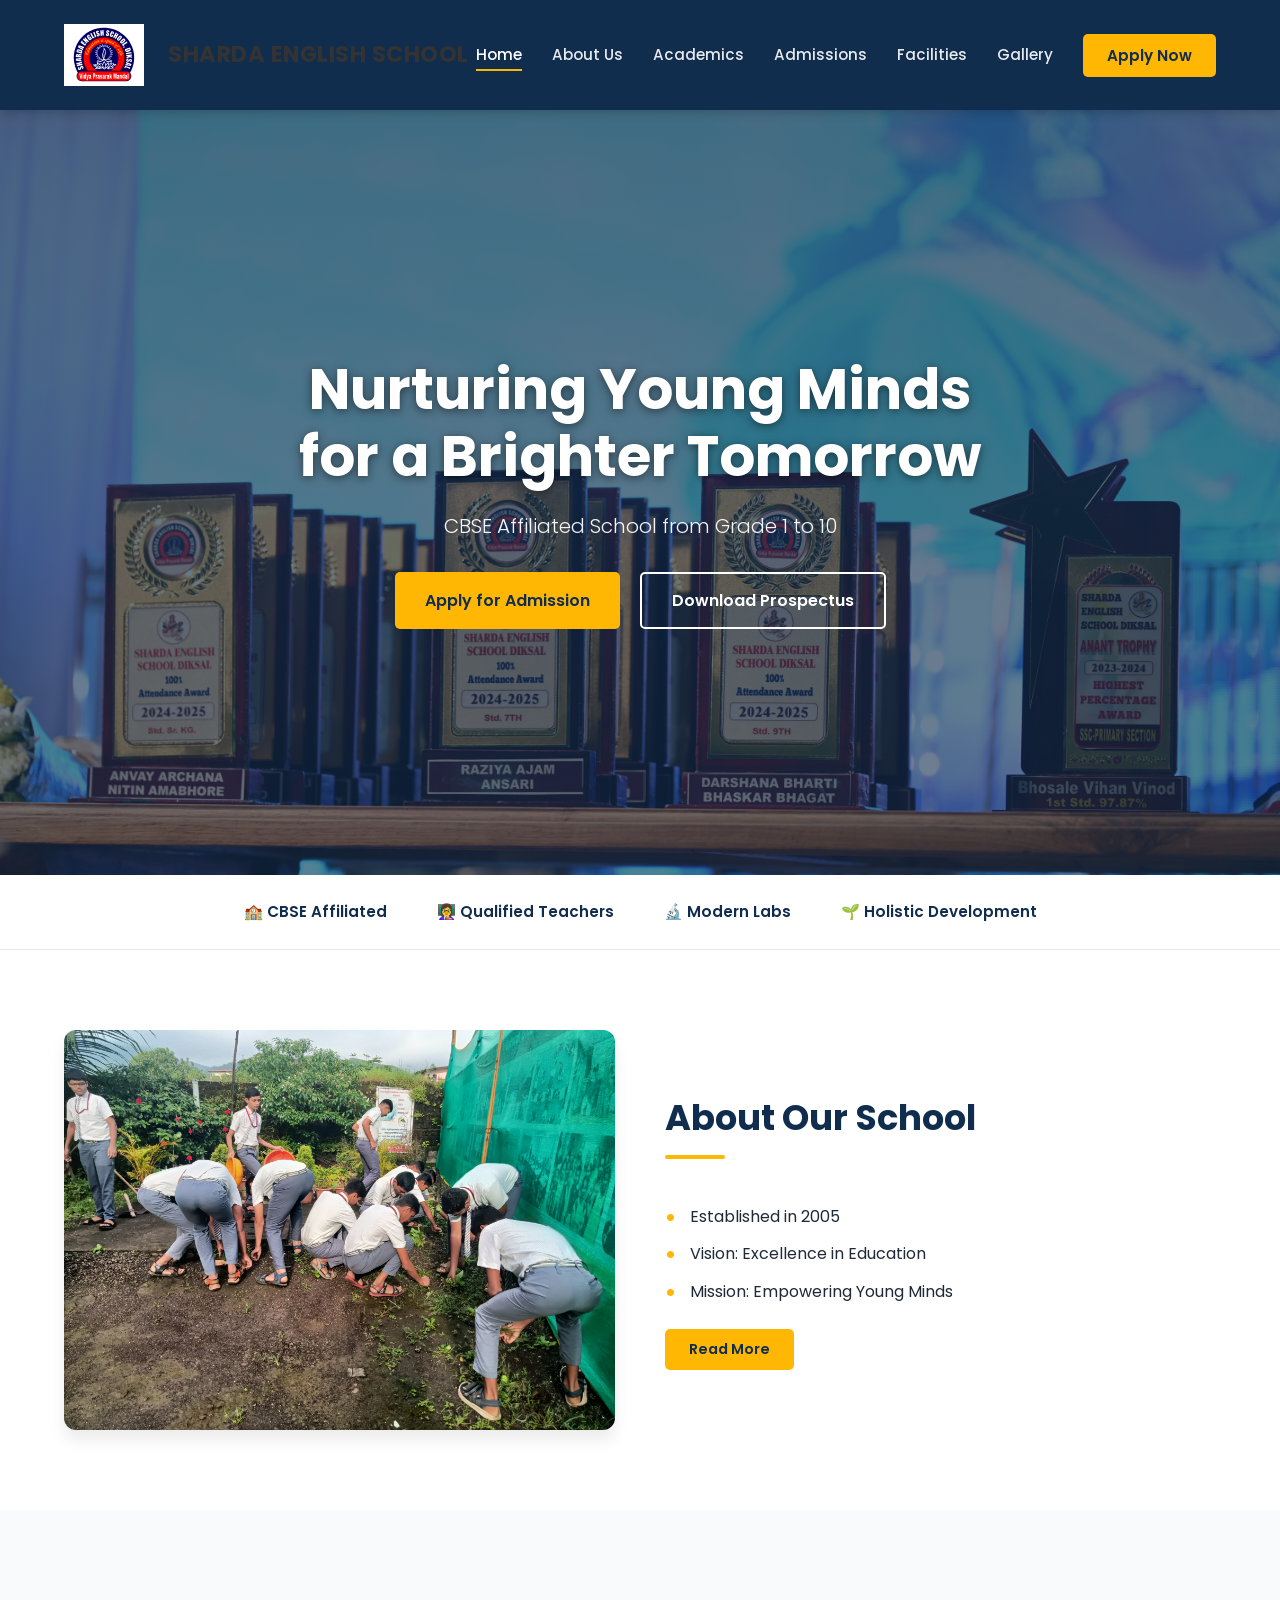
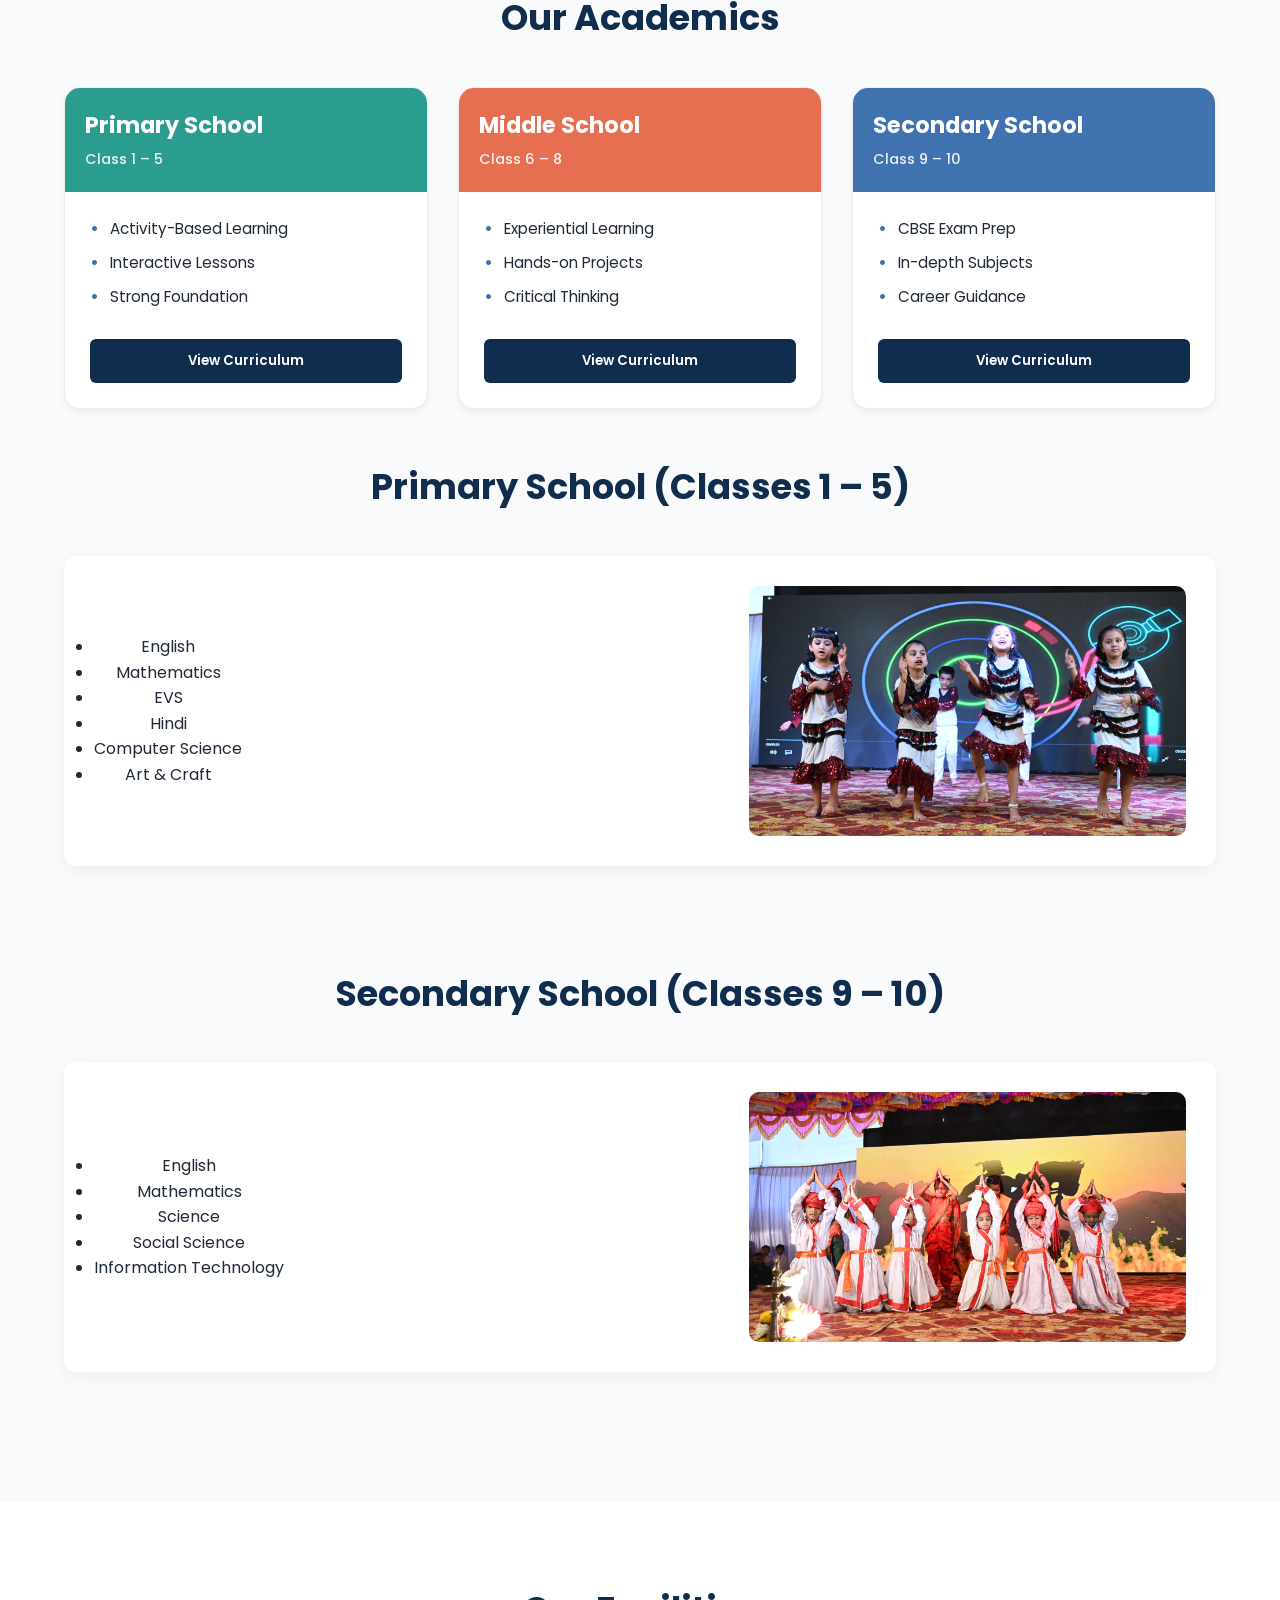
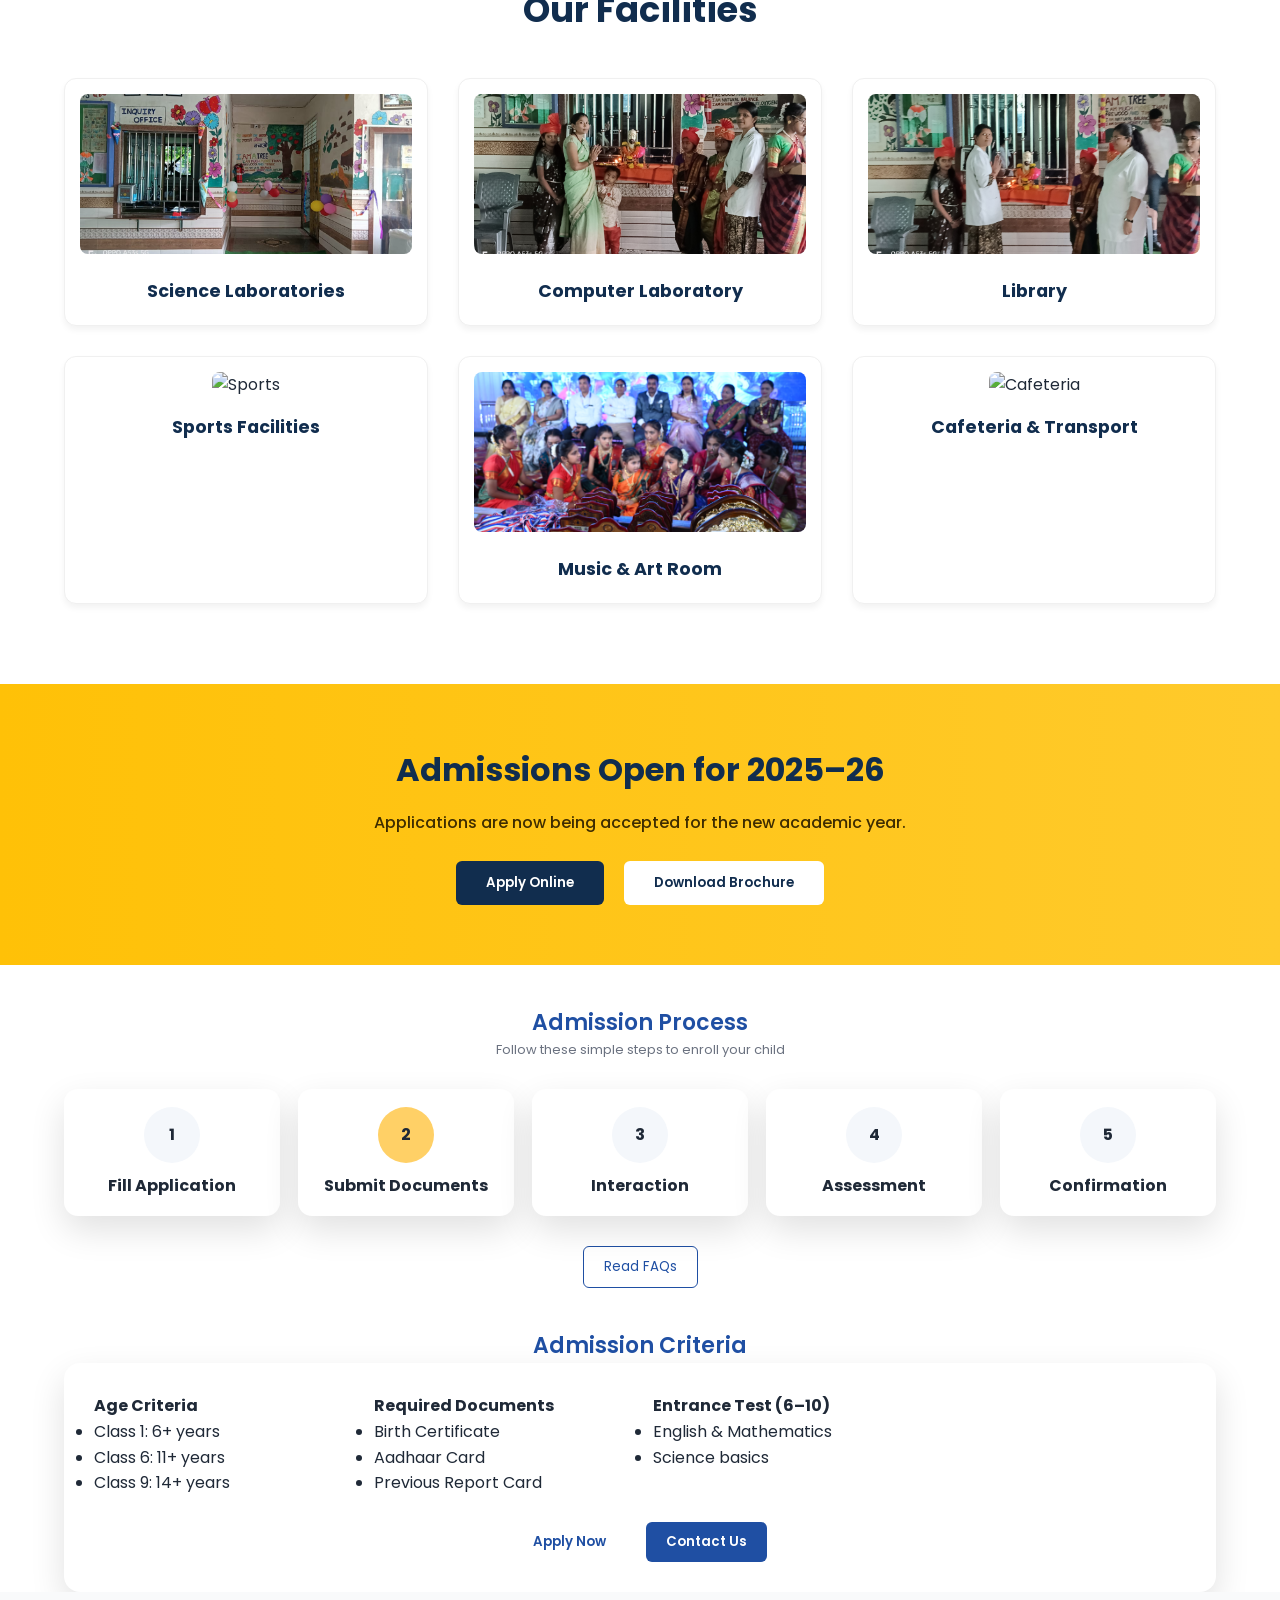
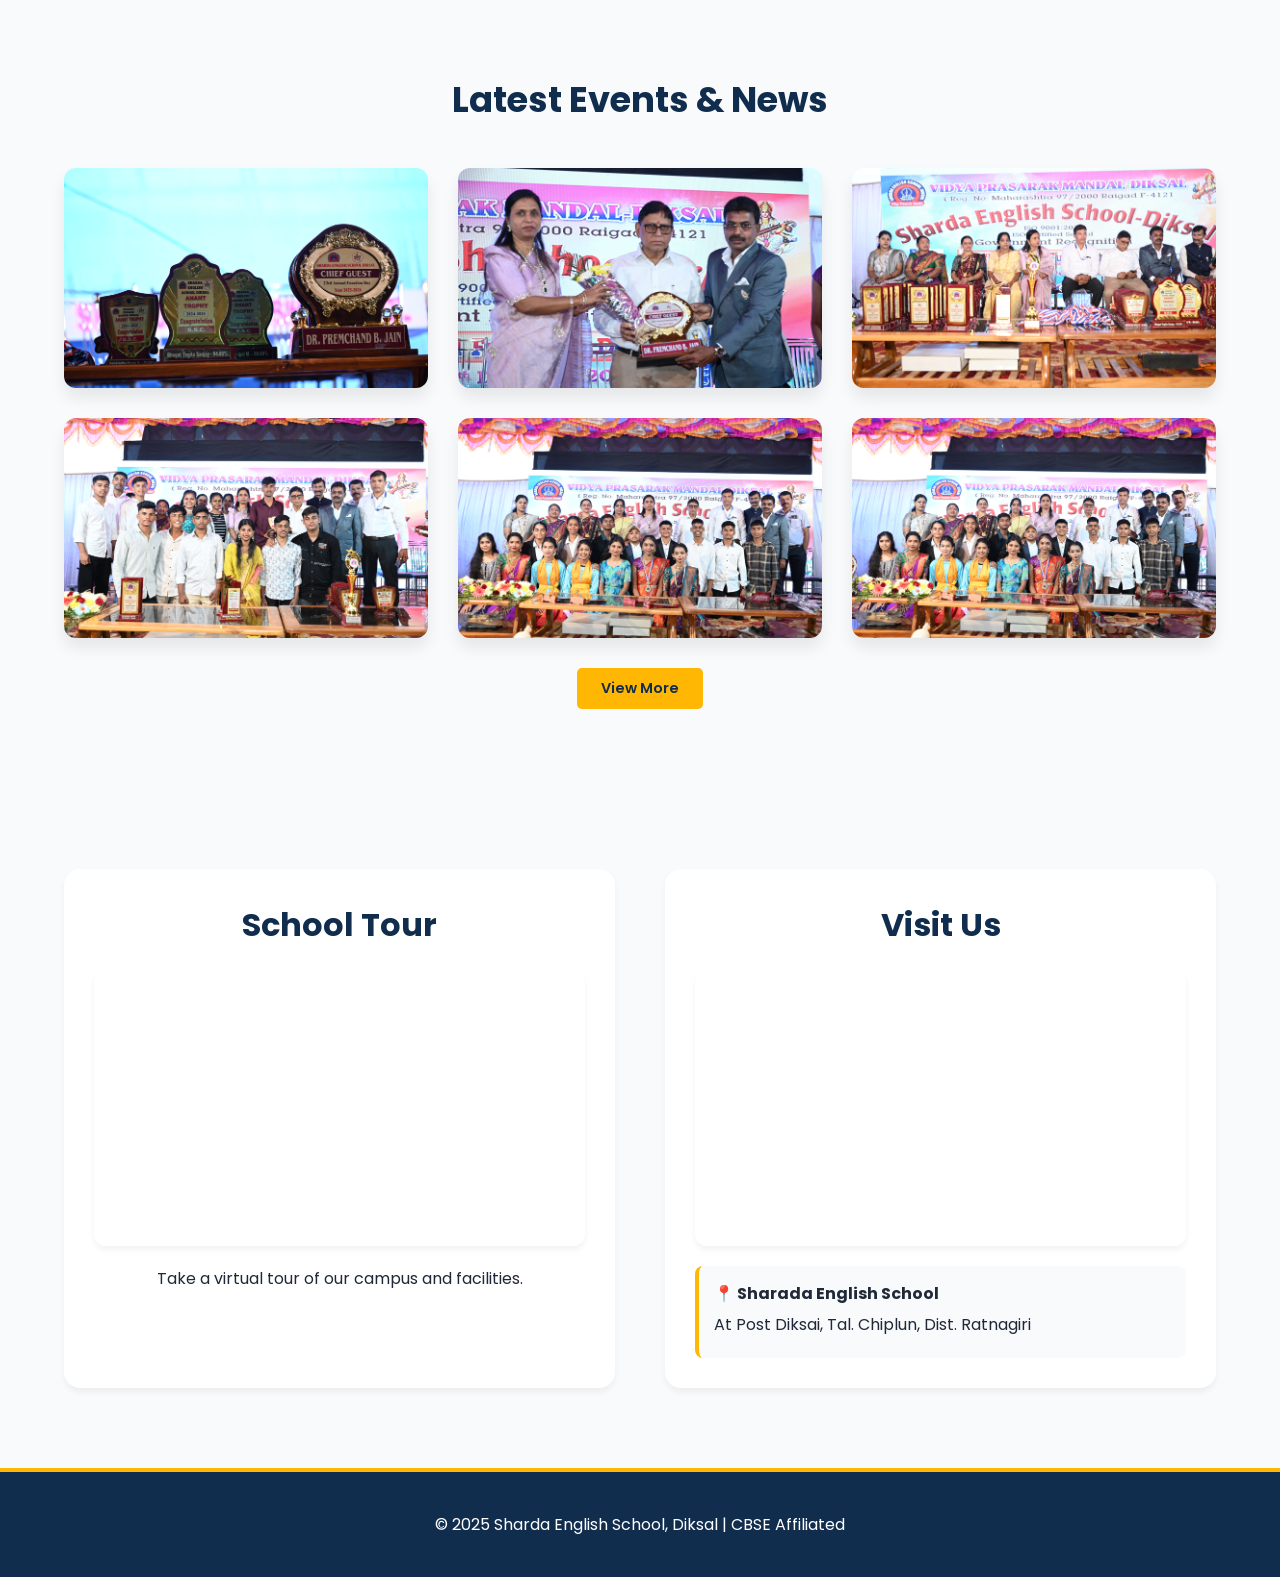
==== index.html @ ff8abdfa "Move site files to repo root" ====
<!DOCTYPE html>
<html lang="en">

<head>
  <meta charset="UTF-8">
  <title>Sharda English School - Diksal</title>
  <meta name="viewport" content="width=device-width, initial-scale=1.0">

  <link href="https://fonts.googleapis.com/css2?family=Poppins:wght@300;400;500;600;700&display=swap" rel="stylesheet">
  <link rel="stylesheet" href="css/main.css">

  <style>
    /* LOGO STYLES */
    .logo-container {
      display: flex;
      align-items: center;
      text-decoration: none;
      color: #333;
      font-weight: 700;
      font-size: 1.2rem;
    }

    .school-logo {
      height: 80px;
      /* Updated to 80px */
      width: 80px;
      object-fit: contain;
      /* Ensures logo fits inside without cutting */
      margin-right: 12px;
      /* Space between logo and text */
      /* Removed border-radius so the SVG stays sharp */
    }
  </style>
</head>

<body>

  <header class="navbar">
    <div class="nav-container">

      <a href="index.html" class="logo-container">
        <img src="images/schoollogo.svg" alt="Sharda English School Diksal" class="school-logo">
        <span>Sharda English School</span>
        <button class="hamburger" onclick="toggleMenu()">☰</button>
      </a>

      <ul class="nav-links">
        <li><a href="#" class="active">Home</a></li>
        <li><a href="about.html">About Us</a></li>
        <li><a href="#academics">Academics</a></li>
        <li><a href="#admissions">Admissions</a></li>
        <li><a href="#facilities">Facilities</a></li>
        <li><a href="#gallery">Gallery</a></li>
        <li><button class="apply-btn">Apply Now</button></li>
      </ul>
    </div>
  </header>

  <section class="hero">
    <div class="hero-content">
      <div class="hero-text">
        <h1>Nurturing Young Minds<br>for a Brighter Tomorrow</h1>
        <p>CBSE Affiliated School from Grade 1 to 10</p>

        <div class="hero-actions">
          <button class="primary-btn">Apply for Admission</button>
          <button class="secondary-btn">Download Prospectus</button>
        </div>
      </div>

    </div>
  </section>

  <section class="highlights">
    <div class="highlight-item">🏫 CBSE Affiliated</div>
    <div class="highlight-item">👩‍🏫 Qualified Teachers</div>
    <div class="highlight-item">🔬 Modern Labs</div>
    <div class="highlight-item">🌱 Holistic Development</div>
  </section>

  <section class="about">
    <div class="about-card">
      <img src="images/school-building.jpg" alt="School">
      <div class="about-text">
        <h2>About Our School</h2>
        <ul>
          <li>Established in 2005</li>
          <li>Vision: Excellence in Education</li>
          <li>Mission: Empowering Young Minds</li>
        </ul>
        <button class="primary-btn small">Read More</button>
      </div>
    </div>
  </section>

  <section id="academics" class="academics">
    <h2>Our Academics</h2>

    <!-- CARDS from academics.html -->
    <div class="academic-grid">
      <!-- Primary -->
      <div class="academic-card">
        <div class="card-header green-header">
          <h3>Primary School</h3>
          <p>Class 1 – 5</p>
        </div>
        <div class="card-body">
          <ul>
            <li>Activity-Based Learning</li>
            <li>Interactive Lessons</li>
            <li>Strong Foundation</li>
          </ul>
          <button class="card-btn">View Curriculum</button>
        </div>
      </div>

      <!-- Middle -->
      <div class="academic-card">
        <div class="card-header orange-header">
          <h3>Middle School</h3>
          <p>Class 6 – 8</p>
        </div>
        <div class="card-body">
          <ul>
            <li>Experiential Learning</li>
            <li>Hands-on Projects</li>
            <li>Critical Thinking</li>
          </ul>
          <button class="card-btn">View Curriculum</button>
        </div>
      </div>

      <!-- Secondary -->
      <div class="academic-card">
        <div class="card-header blue-header">
          <h3>Secondary School</h3>
          <p>Class 9 – 10</p>
        </div>
        <div class="card-body">
          <ul>
            <li>CBSE Exam Prep</li>
            <li>In-depth Subjects</li>
            <li>Career Guidance</li>
          </ul>
          <button class="card-btn">View Curriculum</button>
        </div>
      </div>
    </div>

    <!-- PRIMARY SECTION -->
    <section class="detail">
      <h2>Primary School (Classes 1 – 5)</h2>
      <div class="detail-box">
        <ul>
          <li>English</li>
          <li>Mathematics</li>
          <li>EVS</li>
          <li>Hindi</li>
          <li>Computer Science</li>
          <li>Art & Craft</li>
        </ul>
        <img src="images/primary-students.jpg" alt="Primary School">
      </div>
    </section>

    <!-- SECONDARY SECTION -->
    <section class="detail">
      <h2>Secondary School (Classes 9 – 10)</h2>
      <div class="detail-box">
        <ul>
          <li>English</li>
          <li>Mathematics</li>
          <li>Science</li>
          <li>Social Science</li>
          <li>Information Technology</li>
        </ul>
        <img src="images/secondary-students.jpg" alt="Secondary School">
      </div>
    </section>
  </section>

  <section id="facilities" class="facilities">
    <h2>Our Facilities</h2>
    <div class="facility-grid">
      <!-- Science Lab -->
      <div class="facility-card">
        <img src="images/science-lab.jpg" alt="Science Lab">
        <h3>Science Laboratories</h3>
      </div>

      <!-- Computer Lab -->
      <div class="facility-card">
        <img src="images/computer-lab.jpg" alt="Computer Lab">
        <h3>Computer Laboratory</h3>
      </div>

      <!-- Library -->
      <div class="facility-card">
        <img src="images/library.jpg" alt="Library">
        <h3>Library</h3>
      </div>

      <!-- Sports -->
      <div class="facility-card">
        <img src="images/sports-ground.jpg" alt="Sports">
        <h3>Sports Facilities</h3>
      </div>

      <!-- Music & Art -->
      <div class="facility-card">
        <img src="images/music-art.jpg" alt="Music and Art">
        <h3>Music & Art Room</h3>
      </div>

      <!-- Cafeteria -->
      <div class="facility-card">
        <img src="images/cafeteria.jpg" alt="Cafeteria">
        <h3>Cafeteria & Transport</h3>
      </div>
    </div>
  </section>

  <section id="admissions" class="admission-banner">
    <h2>Admissions Open for 2025–26</h2>
    <p>Applications are now being accepted for the new academic year.</p>
    <div class="banner-actions">
      <button class="banner-btn-primary">Apply Online</button>
      <button class="banner-btn-secondary">Download Brochure</button>
    </div>
  </section>

  <section>
    <div class="section-title">Admission Process</div>
    <div class="section-sub">Follow these simple steps to enroll your child</div>

    <div class="process">
      <div class="step">
        <div class="step-circle">1</div>
        <h4>Fill Application</h4>
      </div>
      <div class="step active">
        <div class="step-circle">2</div>
        <h4>Submit Documents</h4>
      </div>
      <div class="step">
        <div class="step-circle">3</div>
        <h4>Interaction</h4>
      </div>
      <div class="step">
        <div class="step-circle">4</div>
        <h4>Assessment</h4>
      </div>
      <div class="step">
        <div class="step-circle">5</div>
        <h4>Confirmation</h4>
      </div>
    </div>

    <button class="faq-btn">Read FAQs</button>
  </section>

  <section>
    <div class="section-title">Admission Criteria</div>

    <div class="criteria">
      <div>
        <h4>Age Criteria</h4>
        <ul>
          <li>Class 1: 6+ years</li>
          <li>Class 6: 11+ years</li>
          <li>Class 9: 14+ years</li>
        </ul>
      </div>

      <div>
        <h4>Required Documents</h4>
        <ul>
          <li>Birth Certificate</li>
          <li>Aadhaar Card</li>
          <li>Previous Report Card</li>
        </ul>
      </div>

      <div>
        <h4>Entrance Test (6–10)</h4>
        <ul>
          <li>English & Mathematics</li>
          <li>Science basics</li>
        </ul>
      </div>

      <div class="criteria-actions">
        <button class="btn-white">Apply Now</button>
        <button class="btn-blue">Contact Us</button>
      </div>
    </div>
  </section>
  </section>

  <section class="events">
    <h2>Latest Events & News</h2>
    <div class="event-grid">
      <img src="images/event-1.jpg" alt="Event 1">
      <img src="images/event-2.jpg" alt="Event 2">
      <img src="images/event-3.jpg" alt="Event 3">
      <img src="images/event-4.jpg" alt="Event 4">
      <img src="images/event-5.jpg" alt="Event 5">
      <img src="images/event-6.jpg" alt="Event 6">
    </div>
    <button class="primary-btn small">View More</button>
  </section>

  <!-- SCHOOL TOUR & LOCATION -->
  <section class="location-video-section">
    <div class="lv-container">

      <!-- Video Side -->
      <div class="lv-box video-box">
        <h2>School Tour</h2>
        <div class="video-wrapper">
          <iframe src="https://www.youtube.com/embed/s60fXY-b-xI" title="School Tour Video" frameborder="0"
            allow="accelerometer; autoplay; clipboard-write; encrypted-media; gyroscope; picture-in-picture"
            allowfullscreen>
          </iframe>
        </div>
        <p>Take a virtual tour of our campus and facilities.</p>
      </div>

      <!-- Map Side -->
      <div class="lv-box map-box">
        <h2>Visit Us</h2>
        <div class="map-wrapper">
          <iframe
            src="https://www.google.com/maps/embed?pb=!1m18!1m12!1m3!1d15201.07221008085!2d73.37688537592476!3d17.658607983232238!2m3!1f0!2f0!3f0!3m2!1i1024!2i768!4f13.1!3m3!1m2!1s0x3be9dd6b6188235f%3A0xe67bc5375591eb38!2sVidya%20Prasarak%20Mandal's%20Sharada%20English%20School-Diksai!5e0!3m2!1sen!2sin!4v1706789012345!5m2!1sen!2sin"
            width="600" height="450" style="border:0;" allowfullscreen="" loading="lazy"
            referrerpolicy="no-referrer-when-downgrade">
          </iframe>
        </div>
        <div class="location-details">
          <p><strong>📍 Sharada English School</strong></p>
          <p>At Post Diksai, Tal. Chiplun, Dist. Ratnagiri</p>
        </div>
      </div>

    </div>
  </section>

  <footer class="footer">
    © 2025 Sharda English School, Diksal | CBSE Affiliated
  </footer>

  <script src="js/main.js"></script>
</body>

</html>
---- css/main.css ----
/* =========================================
   msg: Premium School Template Redesign
   ========================================= */

:root {
  /* COLORS */
  --primary: #112d4e;
  /* Deep Navy Blue */
  --accent: #ffb703;
  /* Golden Yellow */
  --accent-hover: #e0a302;
  --secondary: #3f72af;
  /* Lighter Blue */
  --text-dark: #1f2937;
  --text-light: #6b7280;
  --bg-light: #f9fafb;
  --white: #ffffff;

  /* SHADOWS */
  --shadow-sm: 0 4px 6px rgba(0, 0, 0, 0.05);
  --shadow-md: 0 10px 15px rgba(0, 0, 0, 0.08);

  /* SPACING */
  --container-width: 90%;
  --max-width: 1200px;
}

* {
  margin: 0;
  padding: 0;
  box-sizing: border-box;
  font-family: 'Poppins', sans-serif;
}

body {
  background: var(--white);
  color: var(--text-dark);
  line-height: 1.6;
}

/* NAVBAR */
/* =========================================
   NAVBAR
   ========================================= */
.navbar {
  background: var(--primary);
  padding: 15px 0;
  position: sticky;
  top: 0;
  z-index: 1000;
  box-shadow: 0 2px 10px rgba(0, 0, 0, 0.2);
}

.nav-container {
  width: var(--container-width);
  max-width: var(--max-width);
  margin: auto;
  display: flex;
  justify-content: space-between;
  align-items: center;
}

/* Logo & Links */
.logo-container {
  display: flex;
  align-items: center;
  text-decoration: none;
  color: var(--white);
  gap: 12px;
}

.logo-container span {
  font-size: 1.4rem;
  font-weight: 700;
  text-transform: uppercase;
  letter-spacing: 0.5px;
}

.school-logo {
  height: 50px;
  width: auto;
  object-fit: contain;
}

.nav-links {
  list-style: none;
  display: flex;
  gap: 30px;
  align-items: center;
}

.nav-links a {
  text-decoration: none;
  color: rgba(255, 255, 255, 0.9);
  font-weight: 500;
  font-size: 0.95rem;
  transition: all 0.3s;
  padding-bottom: 4px;
  border-bottom: 2px solid transparent;
}

.nav-links a:hover,
.nav-links a.active {
  color: var(--white);
  border-bottom-color: var(--accent);
  opacity: 1;
}

.apply-btn {
  background: var(--accent);
  color: var(--primary);
  border: none;
  padding: 10px 24px;
  border-radius: 5px;
  font-weight: 600;
  font-size: 0.95rem;
  cursor: pointer;
  transition: background 0.3s;
}

.apply-btn:hover {
  background: var(--accent-hover);
}

/* ===== UPDATED HERO SECTION ===== */
/* =========================================
   HERO SECTION
   ========================================= */
.hero {
  position: relative;
  width: 100%;
  height: 85vh;
  display: flex;
  align-items: center;
  justify-content: center;
  text-align: center;
  color: var(--white);
  background:
    linear-gradient(rgba(17, 45, 78, 0.7), rgba(17, 45, 78, 0.6)),
    url("../images/hero-bg.jpg");
  background-size: cover;
  background-position: center 30%;
  background-repeat: no-repeat;
}

.hero-content {
  width: 90%;
  max-width: 900px;
  z-index: 2;
}

.hero-text h1 {
  font-size: 3.5rem;
  line-height: 1.2;
  margin-bottom: 20px;
  font-weight: 700;
  text-shadow: 0 2px 10px rgba(0, 0, 0, 0.5);
}

.hero-text p {
  font-size: 1.25rem;
  margin-bottom: 30px;
  opacity: 0.95;
  font-weight: 300;
}

.hero-actions {
  display: flex;
  gap: 20px;
  justify-content: center;
}

/* BUTTONS */
.primary-btn {
  background: var(--accent);
  color: var(--primary);
  padding: 14px 30px;
  border: none;
  border-radius: 5px;
  font-weight: 600;
  cursor: pointer;
  font-size: 1rem;
  transition: transform 0.2s;
}

.primary-btn:hover {
  transform: translateY(-2px);
}

.secondary-btn {
  background: transparent;
  color: var(--white);
  padding: 14px 30px;
  border: 2px solid var(--white);
  border-radius: 5px;
  font-weight: 600;
  cursor: pointer;
  font-size: 1rem;
  transition: background 0.3s;
}

.secondary-btn:hover {
  background: rgba(255, 255, 255, 0.1);
}

/* HIGHLIGHTS */
/* HIGHLIGHTS */
.highlights {
  background: var(--white);
  display: flex;
  justify-content: center;
  gap: 50px;
  padding: 25px 0;
  border-bottom: 1px solid #e5e7eb;
}

.highlight-item {
  font-weight: 600;
  color: var(--primary);
  display: flex;
  align-items: center;
  gap: 8px;
  font-size: 0.95rem;
}

/* =========================================
   ABOUT ("About Our School" Redesign)
   ========================================= */
.about {
  padding: 80px 0;
  background: var(--white);
}

.about-card {
  width: var(--container-width);
  max-width: var(--max-width);
  margin: auto;
  box-shadow: none;
  background: transparent;
  display: grid;
  grid-template-columns: 1fr 1fr;
  gap: 50px;
  align-items: center;
}

/* Image Reset */
.about-card img {
  width: 100%;
  height: 400px;
  object-fit: cover;
  border-radius: 12px;
  box-shadow: var(--shadow-md);
}

.about-text {
  padding: 0;
}

.about-text h2 {
  color: var(--primary);
  font-size: 2.2rem;
  margin-bottom: 20px;
  position: relative;
  display: inline-block;
}

.about-text h2::after {
  content: '';
  display: block;
  width: 60px;
  height: 4px;
  background: var(--accent);
  margin-top: 8px;
  border-radius: 2px;
}

.about-text ul {
  list-style: none;
  padding: 0;
  margin: 25px 0;
}

.about-text ul li {
  position: relative;
  padding-left: 25px;
  margin-bottom: 12px;
  color: var(--text-dark);
}

.about-text ul li::before {
  content: '•';
  color: var(--accent);
  font-weight: bold;
  font-size: 1.5rem;
  position: absolute;
  left: 0;
  top: -5px;
}

.primary-btn.small {
  padding: 10px 24px;
  font-size: 0.9rem;
}

/* ACADEMICS */
/* ACADEMICS */
.academics {
  text-align: center;
  padding: 80px 0;
  background: var(--bg-light);
}

.academics h2 {
  color: var(--primary);
  margin-bottom: 40px;
  font-size: 2.2rem;
  font-weight: 700;
}

.academic-grid {
  width: var(--container-width);
  max-width: var(--max-width);
  margin: auto;
  display: grid;
  grid-template-columns: repeat(auto-fit, minmax(300px, 1fr));
  gap: 30px;
}

.academic-card {
  background: var(--white);
  border-radius: 16px;
  overflow: hidden;
  box-shadow: var(--shadow-sm);
  transition: transform 0.3s, box-shadow 0.3s;
  border: 1px solid #eee;
  display: flex;
  flex-direction: column;
}

.academic-card:hover {
  transform: translateY(-5px);
  box-shadow: var(--shadow-md);
}

/* Colored Headers for Cards */
.card-header {
  padding: 20px;
  color: var(--white);
  text-align: left;
}

.card-header h3 {
  font-size: 1.4rem;
  margin-bottom: 5px;
}

.card-header p {
  opacity: 0.9;
  font-size: 0.9rem;
  font-weight: 500;
}

.green-header {
  background: #2a9d8f;
}

.orange-header {
  background: #e76f51;
}

.blue-header {
  background: #3f72af;
}

/* Replaced Yellow with Blue for template match */

.card-body {
  padding: 25px;
  text-align: left;
  flex-grow: 1;
  display: flex;
  flex-direction: column;
}

.card-body ul {
  list-style: none;
  padding: 0;
  margin-bottom: 20px;
  flex-grow: 1;
}

.card-body li {
  margin-bottom: 10px;
  padding-left: 20px;
  position: relative;
  font-size: 0.95rem;
  color: var(--text-dark);
}

.card-body li::before {
  content: '•';
  color: var(--secondary);
  font-weight: bold;
  position: absolute;
  left: 0;
}

.card-btn {
  width: 100%;
  padding: 12px;
  background: var(--primary);
  color: var(--white);
  border: none;
  border-radius: 6px;
  font-weight: 600;
  cursor: pointer;
  transition: background 0.3s;
}

.card-btn:hover {
  background: #0d2138;
}

/* FACILITIES */
.facilities {
  padding: 80px 0;
  background: var(--white);
  text-align: center;
}

.facilities h2 {
  color: var(--primary);
  margin-bottom: 40px;
  font-size: 2.2rem;
}

.facility-grid {
  width: var(--container-width);
  max-width: var(--max-width);
  margin: auto;
  display: grid;
  grid-template-columns: repeat(auto-fit, minmax(300px, 1fr));
  gap: 30px;
}

.facility-card {
  background: var(--white);
  padding: 15px;
  border-radius: 12px;
  border: 1px solid #f0f0f0;
  box-shadow: var(--shadow-sm);
  transition: transform 0.3s;
  text-align: center;
}

.facility-card:hover {
  transform: translateY(-5px);
  box-shadow: var(--shadow-md);
  border-color: var(--accent);
}

.facility-card img {
  width: 100%;
  height: 160px;
  object-fit: cover;
  border-radius: 8px;
  margin-bottom: 15px;
}

.facility-card h3 {
  font-size: 1.1rem;
  color: var(--primary);
  margin-bottom: 5px;
}

/* ADMISSION BANNER */
.admission-banner {
  background: linear-gradient(90deg, #ffc107, #ffca2c);
  /* Golden Gradient */
  text-align: center;
  padding: 60px 20px;
  margin: 0;
  /* Full width band */
}

.admission-banner h2 {
  color: var(--primary);
  font-size: 2rem;
  margin-bottom: 15px;
}

.admission-banner p {
  color: #3e2c00;
  font-weight: 500;
  margin-bottom: 25px;
}

.banner-actions {
  display: flex;
  justify-content: center;
  gap: 20px;
}

.banner-btn-primary {
  background: var(--primary);
  color: var(--white);
  padding: 12px 30px;
  border: none;
  border-radius: 6px;
  font-weight: 600;
  cursor: pointer;
}

.banner-btn-secondary {
  background: var(--white);
  color: var(--primary);
  padding: 12px 30px;
  border: none;
  border-radius: 6px;
  font-weight: 600;
  cursor: pointer;
}

/* EVENTS */
.events {
  padding: 80px 0;
  background: var(--bg-light);
  text-align: center;
}

.events h2 {
  color: var(--primary);
  margin-bottom: 40px;
  font-size: 2.2rem;
}

.event-grid {
  width: var(--container-width);
  max-width: var(--max-width);
  margin: 30px auto;
  display: grid;
  grid-template-columns: repeat(auto-fit, minmax(300px, 1fr));
  gap: 30px;
}

.event-grid img {
  width: 100%;
  height: 220px;
  object-fit: cover;
  border-radius: 12px;
  box-shadow: var(--shadow-md);
  transition: transform 0.3s;
}

.event-grid img:hover {
  transform: scale(1.02);
}

/* LOCATION & VIDEO SECTION */
.location-video-section {
  padding: 80px 0;
  background: var(--bg-light);
}

.lv-container {
  width: var(--container-width);
  max-width: var(--max-width);
  margin: auto;
  display: grid;
  grid-template-columns: 1fr 1fr;
  gap: 50px;
}

.lv-box {
  background: var(--white);
  padding: 30px;
  border-radius: 16px;
  box-shadow: var(--shadow-sm);
  text-align: center;
}

.lv-box h2 {
  color: var(--primary);
  margin-bottom: 20px;
  font-size: 2rem;
}

.video-wrapper,
.map-wrapper {
  position: relative;
  width: 100%;
  height: 0;
  padding-bottom: 56.25%;
  /* 16:9 Aspect Ratio */
  overflow: hidden;
  border-radius: 12px;
  margin-bottom: 20px;
  box-shadow: var(--shadow-sm);
}

.video-wrapper iframe,
.map-wrapper iframe {
  position: absolute;
  top: 0;
  left: 0;
  width: 100%;
  height: 100%;
}

.lv-box p {
  color: var(--text-dark);
}

.location-details {
  text-align: left;
  margin-top: 15px;
  padding: 15px;
  background: #f8fafc;
  border-radius: 8px;
  border-left: 4px solid var(--accent);
}

.location-details p {
  margin-bottom: 5px;
}

@media(max-width: 900px) {
  .lv-container {
    grid-template-columns: 1fr;
  }
}

/* FOOTER */
.footer {
  background: var(--primary);
  color: var(--white);
  text-align: center;
  padding: 40px 0;
  margin-top: 0;
  border-top: 4px solid var(--accent);
}

opacity: 0.8;
font-size: 0.9rem;
}

/* =========================================
   RESPONSIVE STYLES
   ========================================= */
@media (max-width: 768px) {

  /* Navbar */
  .hamburger {
    display: block;
  }

  .nav-links {
    display: none;
    flex-direction: column;
    position: absolute;
    top: 100%;
    left: 0;
    width: 100%;
    background: var(--primary);
    padding: 20px 0;
    text-align: center;
    box-shadow: 0 5px 10px rgba(0, 0, 0, 0.1);
  }

  .nav-links.show {
    display: flex;
  }

  .nav-links li {
    margin: 15px 0;
  }

  /* Hero */
  .hero {
    background-position: center;
    height: 70vh;
  }

  .hero-text h1 {
    font-size: 2.5rem;
    /* Smaller heading */
  }

  .hero-actions {
    flex-direction: column;
    gap: 15px;
  }

  /* Sections Global */
  .about,
  .academics,
  .facilities,
  .events,
  .location-video-section {
    padding: 50px 0;
  }

  /* Grids */
  .about-card,
  .lv-container,
  .detail-box,
  .cta,
  .open-strip {
    grid-template-columns: 1fr;
    flex-direction: column;
    text-align: center;
  }

  /* Highlights Strip */
  .highlights {
    flex-direction: column;
    align-items: center;
    gap: 20px;
    text-align: center;
  }

  /* Admission Banner */
  .admission-banner h2 {
    font-size: 1.6rem;
  }

  .banner-actions {
    flex-direction: column;
    gap: 15px;
  }
}

/* HAMBURGER MENU */
.hamburger {
  display: none;
  background: transparent;
  border: none;
  color: white;
  font-size: 2rem;
  cursor: pointer;
  margin-left: auto;
  /* Push to right if needed */
}

/* =========================================
   MERGED STYLES FROM academics.css
   ========================================= */

/* .hero removed to avoid conflict with main hero */
/* .navbar removed */

.cards {
  display: flex;
  gap: 20px;
  padding: 50px;
  flex-wrap: wrap;
  /* Added for responsiveness */
  justify-content: center;
}

.card {
  background: white;
  padding: 25px;
  border-radius: 12px;
  width: 300px;
  /* Fixed width for better grid */
  flex-grow: 1;
  max-width: 350px;
  box-shadow: 0 10px 25px rgba(0, 0, 0, .1);
}

.green {
  border-top: 6px solid #2a9d8f;
}

.yellow {
  border-top: 6px solid #f4a261;
}

.orange {
  border-top: 6px solid #e76f51;
}

.card button {
  margin-top: 15px;
  background: #1e4fa1;
  color: white;
  border: none;
  padding: 8px;
  border-radius: 6px;
  cursor: pointer;
}

.detail {
  padding: 50px 0;
  width: 90%;
  margin: auto;
}

.detail-box {
  display: flex;
  justify-content: space-between;
  background: white;
  padding: 30px;
  border-radius: 12px;
  gap: 20px;
  align-items: center;
  box-shadow: 0 5px 15px rgba(0, 0, 0, 0.05);
  /* Added consistent shadow */
}

.detail-box img {
  width: 40%;
  height: 250px;
  object-fit: cover;
  border-radius: 10px;
}

@media(max-width: 768px) {
  .detail-box {
    flex-direction: column;
    text-align: center;
  }

  .detail-box img {
    width: 100%;
    margin-top: 20px;
  }
}

.cta {
  background: linear-gradient(to right, #5f8fd3, #9dc5ec);
  display: flex;
  padding: 50px;
  color: white;
  justify-content: space-between;
  align-items: center;
  border-radius: 12px;
  width: 90%;
  margin: 40px auto;
}

.cta button {
  margin-right: 10px;
  padding: 10px 16px;
  border-radius: 6px;
  border: none;
  cursor: pointer;
}

.outline {
  background: transparent;
  border: 2px solid white;
  color: white;
}

/* =========================================
   MERGED STYLES FROM admission.css
   ========================================= */

/* Variables scoped to admissions section effectively by direct usage */
:root {
  --blue: #1f4fa3;
  --blue-dark: #163b7a;
  --blue-light: #2f6fd1;
  /* --yellow conflict with main? main uses hex directly. Safe to keep. */
  --yellow-adm: #f5c26b;
  /* Renamed to avoid potential conflict */
  --bg: #eef3fb;
  /* Match main body bg */
  --card: #ffffff;
  --text: #1f2937;
  --muted: #6b7280;
  --shadow: 0 14px 35px rgba(0, 0, 0, .12);
  --radius: 16px;
}

/* .hero removed */

.admission-section {
  padding: 0 0 50px 0;
}

.open-strip {
  background: linear-gradient(180deg, #ffe2a8, #f8c873);
  text-align: center;
  padding: 40px 16px;
  margin-bottom: 40px;
}

.open-strip h2 {
  font-size: 26px;
  font-weight: 700;
  color: #1b2a4a;
  margin-bottom: 10px;
}

.open-strip p {
  margin: 8px 0 18px;
  font-size: 14px;
}

.btn-blue {
  background: var(--blue);
  color: #fff;
  border: none;
  padding: 10px 20px;
  border-radius: 6px;
  font-weight: 600;
  cursor: pointer;
}

.btn-white {
  background: #fff;
  color: var(--blue);
  border: none;
  padding: 10px 20px;
  border-radius: 6px;
  font-weight: 600;
  cursor: pointer;
}

.section-title {
  font-size: 22px;
  font-weight: 600;
  color: var(--blue);
  text-align: center;
  margin-top: 40px;
}

.section-sub {
  font-size: 13px;
  color: var(--muted);
  margin-bottom: 28px;
  text-align: center;
}

.process {
  display: grid;
  grid-template-columns: repeat(auto-fit, minmax(150px, 1fr));
  gap: 18px;
  width: 90%;
  margin: auto;
}

.step {
  background: #fff;
  padding: 18px 12px;
  border-radius: 14px;
  text-align: center;
  box-shadow: var(--shadow);
}

.step-circle {
  width: 56px;
  height: 56px;
  border-radius: 50%;
  background: #f4f7fb;
  margin: 0 auto 10px;
  display: flex;
  align-items: center;
  justify-content: center;
  font-weight: 700;
}

.step.active .step-circle {
  background: #ffd066;
}

.criteria {
  background: #fff;
  border-radius: var(--radius);
  padding: 30px;
  display: grid;
  grid-template-columns: repeat(auto-fit, minmax(250px, 1fr));
  gap: 26px;
  box-shadow: var(--shadow);
  width: 90%;
  margin: auto;
}

.criteria-actions {
  grid-column: 1/-1;
  display: flex;
  justify-content: center;
  gap: 20px;
}

.faq-btn {
  display: block;
  margin: 30px auto;
  padding: 10px 20px;
  background: transparent;
  border: 1px solid var(--blue);
  border-radius: 6px;
  color: var(--blue);
  cursor: pointer;
}
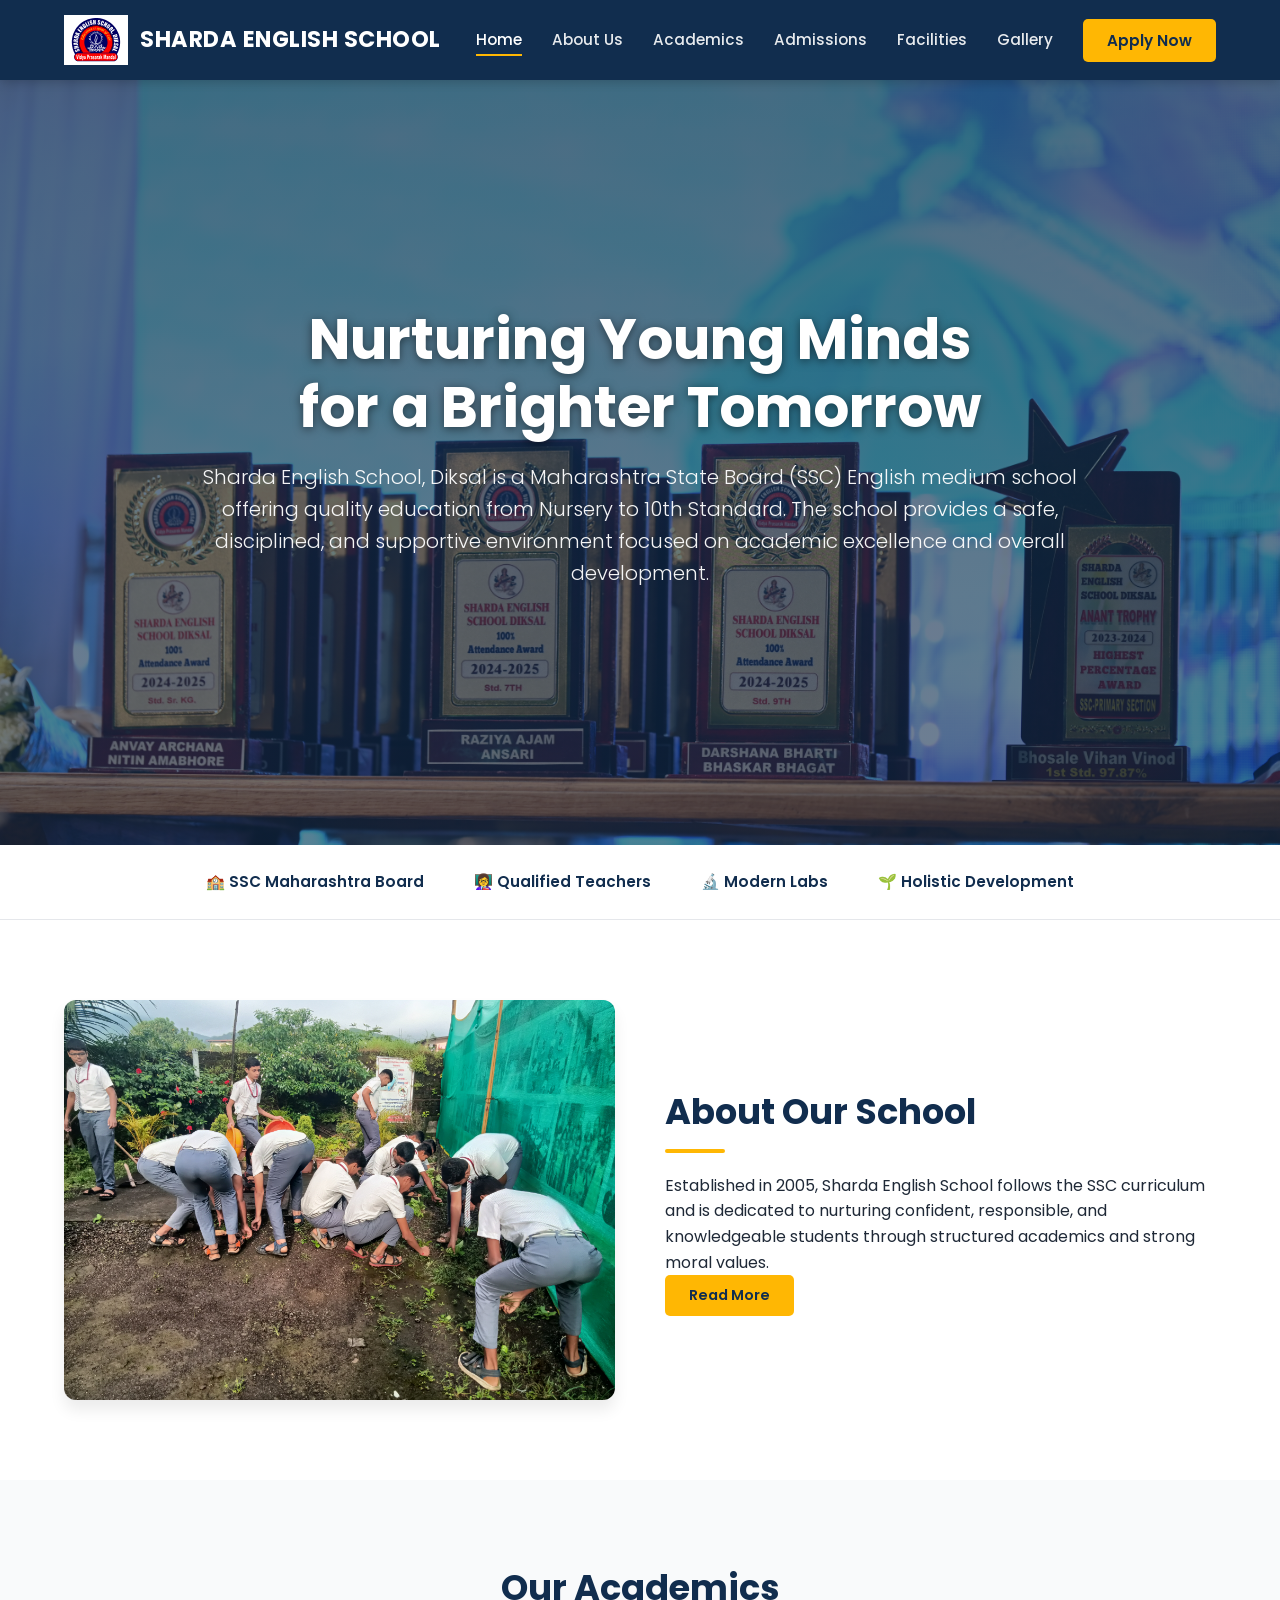
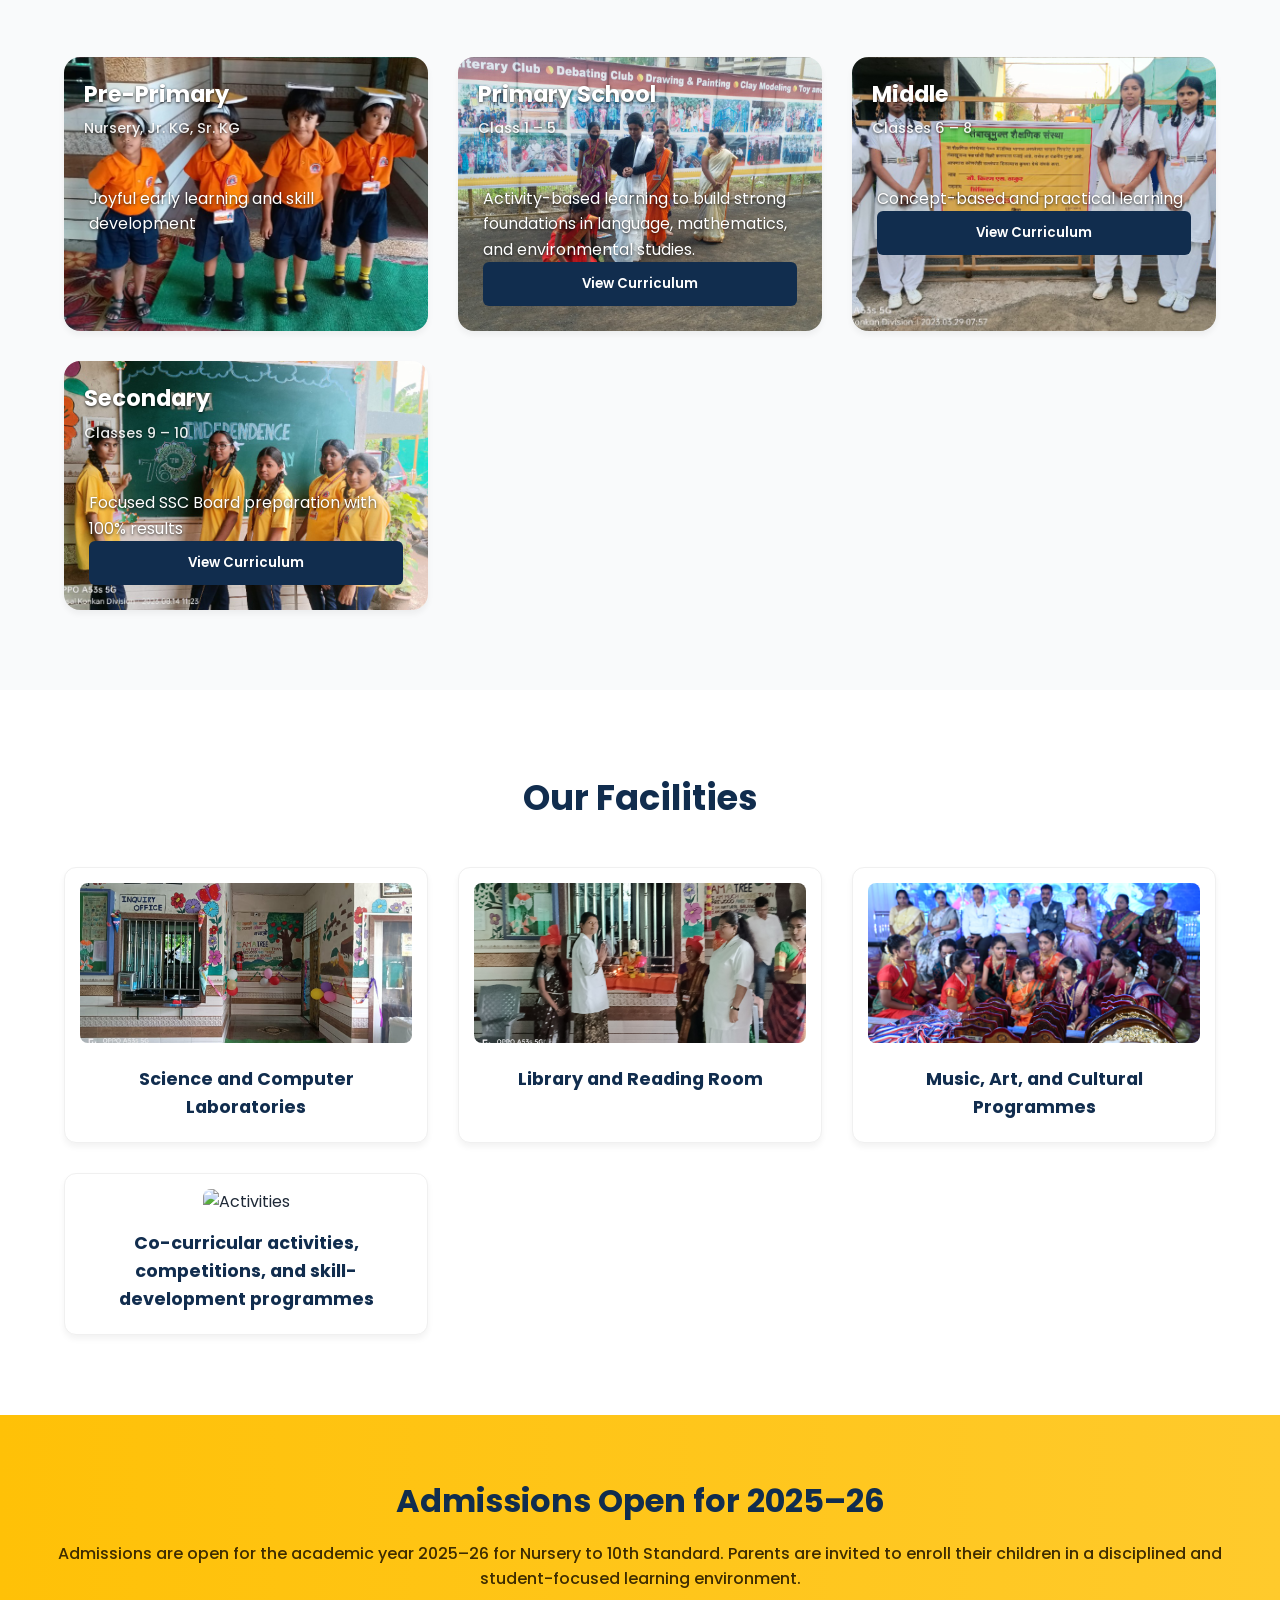
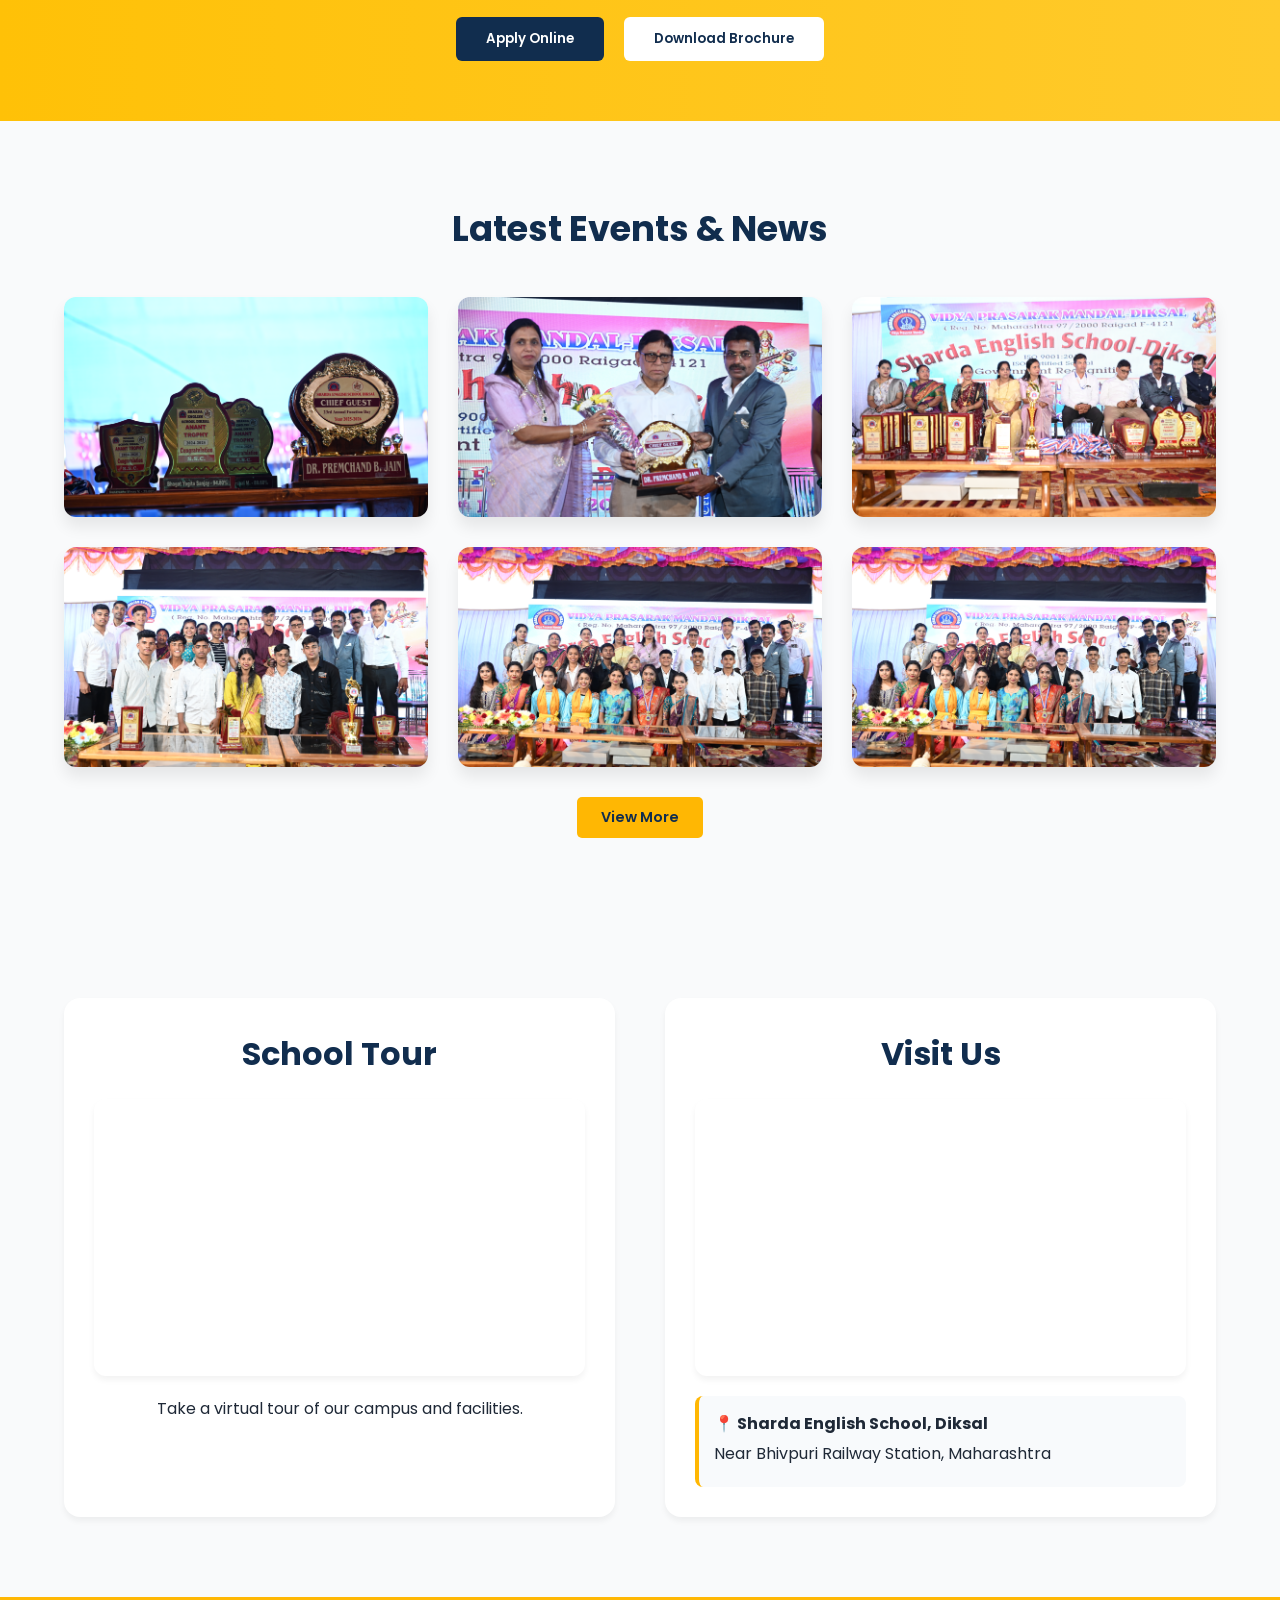
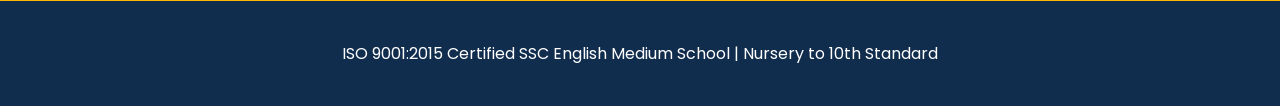
==== commit a7ebc958: "Update homepage layout and content" ====
--- a/index.html
+++ b/index.html
@@ -9,28 +9,7 @@
   <link href="https://fonts.googleapis.com/css2?family=Poppins:wght@300;400;500;600;700&display=swap" rel="stylesheet">
   <link rel="stylesheet" href="css/main.css">
 
-  <style>
-    /* LOGO STYLES */
-    .logo-container {
-      display: flex;
-      align-items: center;
-      text-decoration: none;
-      color: #333;
-      font-weight: 700;
-      font-size: 1.2rem;
-    }
-
-    .school-logo {
-      height: 80px;
-      /* Updated to 80px */
-      width: 80px;
-      object-fit: contain;
-      /* Ensures logo fits inside without cutting */
-      margin-right: 12px;
-      /* Space between logo and text */
-      /* Removed border-radius so the SVG stays sharp */
-    }
-  </style>
+
 </head>
 
 <body>
@@ -41,12 +20,12 @@
       <a href="index.html" class="logo-container">
         <img src="images/schoollogo.svg" alt="Sharda English School Diksal" class="school-logo">
         <span>Sharda English School</span>
-        <button class="hamburger" onclick="toggleMenu()">☰</button>
       </a>
+      <button class="hamburger" onclick="toggleMenu()">☰</button>
 
       <ul class="nav-links">
         <li><a href="#" class="active">Home</a></li>
-        <li><a href="about.html">About Us</a></li>
+        <li class="nav-about"><a href="about.html">About Us</a></li>
         <li><a href="#academics">Academics</a></li>
         <li><a href="#admissions">Admissions</a></li>
         <li><a href="#facilities">Facilities</a></li>
@@ -60,19 +39,18 @@
     <div class="hero-content">
       <div class="hero-text">
         <h1>Nurturing Young Minds<br>for a Brighter Tomorrow</h1>
-        <p>CBSE Affiliated School from Grade 1 to 10</p>
-
-        <div class="hero-actions">
-          <button class="primary-btn">Apply for Admission</button>
-          <button class="secondary-btn">Download Prospectus</button>
-        </div>
+        <p>Sharda English School, Diksal is a Maharashtra State Board (SSC) English medium school offering quality
+          education from Nursery to 10th Standard. The school provides a safe, disciplined, and supportive environment
+          focused on academic excellence and overall development.</p>
+
+
       </div>
 
     </div>
   </section>
 
   <section class="highlights">
-    <div class="highlight-item">🏫 CBSE Affiliated</div>
+    <div class="highlight-item">🏫 SSC Maharashtra Board</div>
     <div class="highlight-item">👩‍🏫 Qualified Teachers</div>
     <div class="highlight-item">🔬 Modern Labs</div>
     <div class="highlight-item">🌱 Holistic Development</div>
@@ -83,11 +61,8 @@
       <img src="images/school-building.jpg" alt="School">
       <div class="about-text">
         <h2>About Our School</h2>
-        <ul>
-          <li>Established in 2005</li>
-          <li>Vision: Excellence in Education</li>
-          <li>Mission: Empowering Young Minds</li>
-        </ul>
+        <p>Established in 2005, Sharda English School follows the SSC curriculum and is dedicated to nurturing
+          confident, responsible, and knowledgeable students through structured academics and strong moral values.</p>
         <button class="primary-btn small">Read More</button>
       </div>
     </div>
@@ -98,56 +73,56 @@
 
     <!-- CARDS from academics.html -->
     <div class="academic-grid">
+      <!-- Pre-Primary -->
+      <div class="academic-card card-preprimary">
+        <div class="card-header yellow-header" style="background: #f4a261;">
+          <h3>Pre-Primary</h3>
+          <p>Nursery, Jr. KG, Sr. KG</p>
+        </div>
+        <div class="card-body">
+          <p>Joyful early learning and skill development</p>
+        </div>
+      </div>
       <!-- Primary -->
-      <div class="academic-card">
+      <div class="academic-card card-primary">
         <div class="card-header green-header">
           <h3>Primary School</h3>
           <p>Class 1 – 5</p>
         </div>
         <div class="card-body">
-          <ul>
-            <li>Activity-Based Learning</li>
-            <li>Interactive Lessons</li>
-            <li>Strong Foundation</li>
-          </ul>
+          <p>Activity-based learning to build strong foundations in language, mathematics, and environmental studies.
+          </p>
           <button class="card-btn">View Curriculum</button>
         </div>
       </div>
 
       <!-- Middle -->
-      <div class="academic-card">
+      <div class="academic-card card-middle">
         <div class="card-header orange-header">
-          <h3>Middle School</h3>
-          <p>Class 6 – 8</p>
+          <h3>Middle</h3>
+          <p>Classes 6 – 8</p>
         </div>
         <div class="card-body">
-          <ul>
-            <li>Experiential Learning</li>
-            <li>Hands-on Projects</li>
-            <li>Critical Thinking</li>
-          </ul>
+          <p>Concept-based and practical learning</p>
           <button class="card-btn">View Curriculum</button>
         </div>
       </div>
 
       <!-- Secondary -->
-      <div class="academic-card">
+      <div class="academic-card card-secondary">
         <div class="card-header blue-header">
-          <h3>Secondary School</h3>
-          <p>Class 9 – 10</p>
+          <h3>Secondary</h3>
+          <p>Classes 9 – 10</p>
         </div>
         <div class="card-body">
-          <ul>
-            <li>CBSE Exam Prep</li>
-            <li>In-depth Subjects</li>
-            <li>Career Guidance</li>
-          </ul>
+          <p>Focused SSC Board preparation with 100% results</p>
           <button class="card-btn">View Curriculum</button>
         </div>
       </div>
     </div>
 
     <!-- PRIMARY SECTION -->
+    <!--
     <section class="detail">
       <h2>Primary School (Classes 1 – 5)</h2>
       <div class="detail-box">
@@ -162,8 +137,10 @@
         <img src="images/primary-students.jpg" alt="Primary School">
       </div>
     </section>
+    -->
 
     <!-- SECONDARY SECTION -->
+    <!--
     <section class="detail">
       <h2>Secondary School (Classes 9 – 10)</h2>
       <div class="detail-box">
@@ -177,6 +154,7 @@
         <img src="images/secondary-students.jpg" alt="Secondary School">
       </div>
     </section>
+    -->
   </section>
 
   <section id="facilities" class="facilities">
@@ -185,44 +163,40 @@
       <!-- Science Lab -->
       <div class="facility-card">
         <img src="images/science-lab.jpg" alt="Science Lab">
-        <h3>Science Laboratories</h3>
-      </div>
-
-      <!-- Computer Lab -->
-      <div class="facility-card">
-        <img src="images/computer-lab.jpg" alt="Computer Lab">
-        <h3>Computer Laboratory</h3>
-      </div>
+        <h3>Science and Computer Laboratories</h3>
+      </div>
+
+
 
       <!-- Library -->
       <div class="facility-card">
         <img src="images/library.jpg" alt="Library">
-        <h3>Library</h3>
-      </div>
-
-      <!-- Sports -->
-      <div class="facility-card">
-        <img src="images/sports-ground.jpg" alt="Sports">
-        <h3>Sports Facilities</h3>
+        <!-- This was Library, now shifting to match user list order or just update text? -->
+        <!-- I will just update the texts in place where appropriate -->
+        <h3>Library and Reading Room</h3>
       </div>
 
       <!-- Music & Art -->
       <div class="facility-card">
         <img src="images/music-art.jpg" alt="Music and Art">
-        <h3>Music & Art Room</h3>
-      </div>
-
-      <!-- Cafeteria -->
+        <h3>Music, Art, and Cultural Programmes</h3>
+      </div>
+
+
+
+      <!-- Co-curricular -->
       <div class="facility-card">
-        <img src="images/cafeteria.jpg" alt="Cafeteria">
-        <h3>Cafeteria & Transport</h3>
-      </div>
-    </div>
+        <img src="images/cafeteria.jpg" alt="Activities">
+        <h3>Co-curricular activities, competitions, and skill-development programmes</h3>
+      </div>
+    </div>
+    <div class="carousel-dots"></div>
   </section>
 
   <section id="admissions" class="admission-banner">
     <h2>Admissions Open for 2025–26</h2>
-    <p>Applications are now being accepted for the new academic year.</p>
+    <p>Admissions are open for the academic year 2025–26 for Nursery to 10th Standard. Parents are invited to enroll
+      their children in a disciplined and student-focused learning environment.</p>
     <div class="banner-actions">
       <button class="banner-btn-primary">Apply Online</button>
       <button class="banner-btn-secondary">Download Brochure</button>
@@ -230,6 +204,7 @@
   </section>
 
   <section>
+    <!--
     <div class="section-title">Admission Process</div>
     <div class="section-sub">Follow these simple steps to enroll your child</div>
 
@@ -258,7 +233,9 @@
 
     <button class="faq-btn">Read FAQs</button>
   </section>
-
+  -->
+
+    <!--
   <section>
     <div class="section-title">Admission Criteria</div>
 
@@ -295,6 +272,7 @@
       </div>
     </div>
   </section>
+  -->
   </section>
 
   <section class="events">
@@ -337,8 +315,8 @@
           </iframe>
         </div>
         <div class="location-details">
-          <p><strong>📍 Sharada English School</strong></p>
-          <p>At Post Diksai, Tal. Chiplun, Dist. Ratnagiri</p>
+          <p><strong>📍 Sharda English School, Diksal</strong></p>
+          <p>Near Bhivpuri Railway Station, Maharashtra</p>
         </div>
       </div>
 
@@ -346,7 +324,7 @@
   </section>
 
   <footer class="footer">
-    © 2025 Sharda English School, Diksal | CBSE Affiliated
+    ISO 9001:2015 Certified SSC English Medium School | Nursery to 10th Standard
   </footer>
 
   <script src="js/main.js"></script>
--- a/css/main.css
+++ b/css/main.css
@@ -360,16 +360,53 @@
   font-weight: 500;
 }
 
-.green-header {
-  background: #2a9d8f;
-}
-
-.orange-header {
-  background: #e76f51;
-}
-
-.blue-header {
-  background: #3f72af;
+/* Background Image Cards with Overlay */
+/* Background Image Cards with Blur Effect */
+/* Background Image Cards (No Overlay/Effect) */
+.academic-card {
+  position: relative;
+  overflow: hidden;
+  color: white;
+  border: none;
+  background-size: cover;
+  background-position: center;
+  background-color: #333;
+  /* Fallback color */
+}
+
+/* Ensure text is white */
+.academic-card h3,
+.academic-card p,
+.academic-card li {
+  color: white !important;
+  text-shadow: 0 1px 3px rgba(0, 0, 0, 0.8);
+  /* Minimal shadow for readability */
+}
+
+/* Remove solid headers */
+.green-header,
+.orange-header,
+.blue-header,
+.yellow-header {
+  background: transparent !important;
+  border-bottom: none;
+}
+
+/* Specific images directly on card */
+.card-preprimary {
+  background-image: url('../images/academic-preprimary.jpg');
+}
+
+.card-primary {
+  background-image: url('../images/academic-primary.jpg');
+}
+
+.card-middle {
+  background-image: url('../images/academic-middle.jpg');
+}
+
+.card-secondary {
+  background-image: url('../images/academic-secondary.jpg');
 }
 
 /* Replaced Yellow with Blue for template match */
@@ -640,55 +677,103 @@
   border-top: 4px solid var(--accent);
 }
 
-opacity: 0.8;
-font-size: 0.9rem;
-}
+
 
 /* =========================================
    RESPONSIVE STYLES
    ========================================= */
+@media (max-width: 900px) {
+  .hero-text h1 {
+    font-size: 2.8rem;
+  }
+
+  .lv-container {
+    grid-template-columns: 1fr;
+  }
+}
+
 @media (max-width: 768px) {
 
+  /* Navbar */
   /* Navbar */
   .hamburger {
-    display: block;
+    display: none;
   }
 
   .nav-links {
-    display: none;
-    flex-direction: column;
-    position: absolute;
-    top: 100%;
-    left: 0;
-    width: 100%;
-    background: var(--primary);
-    padding: 20px 0;
-    text-align: center;
-    box-shadow: 0 5px 10px rgba(0, 0, 0, 0.1);
-  }
-
+    display: flex;
+    /* Always visible */
+    position: static;
+    /* In flow */
+    flex-direction: row;
+    /* Horizontal */
+    width: auto;
+    background: transparent;
+    padding: 0;
+    box-shadow: none;
+    gap: 0;
+  }
+
+  /* Remove absolute positioning logic */
   .nav-links.show {
     display: flex;
   }
 
   .nav-links li {
     margin: 15px 0;
+    width: 100%;
+  }
+
+  /* Hide all links except About Us on mobile */
+  .nav-links li:not(.nav-about) {
+    display: none;
+  }
+
+  /* Force About Us to be visible */
+  .nav-links li.nav-about {
+    display: block !important;
+  }
+
+  .nav-links a {
+    display: block;
+    width: auto;
+    padding: 10px;
+    color: var(--white);
+    white-space: nowrap;
+    /* Prevent separate lines */
+  }
+
+  /* Adjust Logo Text for Mobile */
+  .logo-container span {
+    font-size: 0.9rem;
+    line-height: 1.2;
+    max-width: 150px;
+  }
+
+  .school-logo {
+    height: 40px;
   }
 
   /* Hero */
   .hero {
+    height: auto;
+    min-height: 60vh;
+    padding: 80px 0;
     background-position: center;
-    height: 70vh;
   }
 
   .hero-text h1 {
-    font-size: 2.5rem;
-    /* Smaller heading */
+    font-size: 2.2rem;
+  }
+
+  .hero-text p {
+    font-size: 1rem;
   }
 
   .hero-actions {
     flex-direction: column;
     gap: 15px;
+    padding: 0 20px;
   }
 
   /* Sections Global */
@@ -702,13 +787,23 @@
 
   /* Grids */
   .about-card,
-  .lv-container,
   .detail-box,
-  .cta,
-  .open-strip {
+  .process,
+  .admission-banner .banner-actions {
     grid-template-columns: 1fr;
     flex-direction: column;
     text-align: center;
+  }
+
+  .about-card {
+    display: flex;
+    flex-direction: column;
+    gap: 30px;
+  }
+
+  .about-text h2::after {
+    margin: 8px auto 0;
+    /* Center the underline */
   }
 
   /* Highlights Strip */
@@ -716,6 +811,7 @@
     flex-direction: column;
     align-items: center;
     gap: 20px;
+    padding: 30px 20px;
     text-align: center;
   }
 
@@ -727,8 +823,101 @@
   .banner-actions {
     flex-direction: column;
     gap: 15px;
-  }
-}
+    align-items: center;
+  }
+
+  .banner-btn-primary,
+  .banner-btn-secondary {
+    width: 100%;
+    max-width: 300px;
+  }
+
+  /* Footer */
+  .footer {
+    padding: 30px 15px;
+  }
+}
+
+@media (max-width: 480px) {
+  .hero-text h1 {
+    font-size: 1.8rem;
+  }
+
+  .section-title {
+    font-size: 1.8rem;
+  }
+
+  /* Facilities Carousel */
+  .facility-grid {
+    display: flex;
+    overflow-x: auto;
+    scroll-snap-type: x mandatory;
+    scroll-behavior: smooth;
+    gap: 20px;
+    padding: 20px 5px;
+    /* Add padding for shadow visibility */
+    -webkit-overflow-scrolling: touch;
+    scrollbar-width: none;
+    /* Firefox */
+  }
+
+  .facility-grid::-webkit-scrollbar {
+    display: none;
+    /* Chrome/Safari */
+  }
+
+  .facility-card {
+    min-width: 85%;
+    scroll-snap-align: center;
+    flex-shrink: 0;
+    margin: 0;
+    /* Override any grid margins */
+  }
+
+
+  /* Carousel Dots */
+  .carousel-dots {
+    display: none;
+    justify-content: center;
+    gap: 8px;
+    margin-top: 15px;
+  }
+
+  .carousel-dots .dot {
+    width: 8px;
+    height: 8px;
+    background: #ccc;
+    border-radius: 50%;
+    cursor: pointer;
+    transition: background 0.3s;
+  }
+
+  .carousel-dots .dot.active {
+    background: var(--primary);
+  }
+
+  /* Show dots on mobile */
+  @media (max-width: 768px) {
+    .carousel-dots {
+      display: flex;
+    }
+  }
+
+  .facility-grid,
+  .academic-grid,
+  .event-grid {
+    grid-template-columns: 1fr;
+  }
+}
+
+@media (max-width: 768px) {
+
+  /* Limit Events to 3 on mobile */
+  .event-grid img:nth-child(n+4) {
+    display: none;
+  }
+}
+
 
 /* HAMBURGER MENU */
 .hamburger {
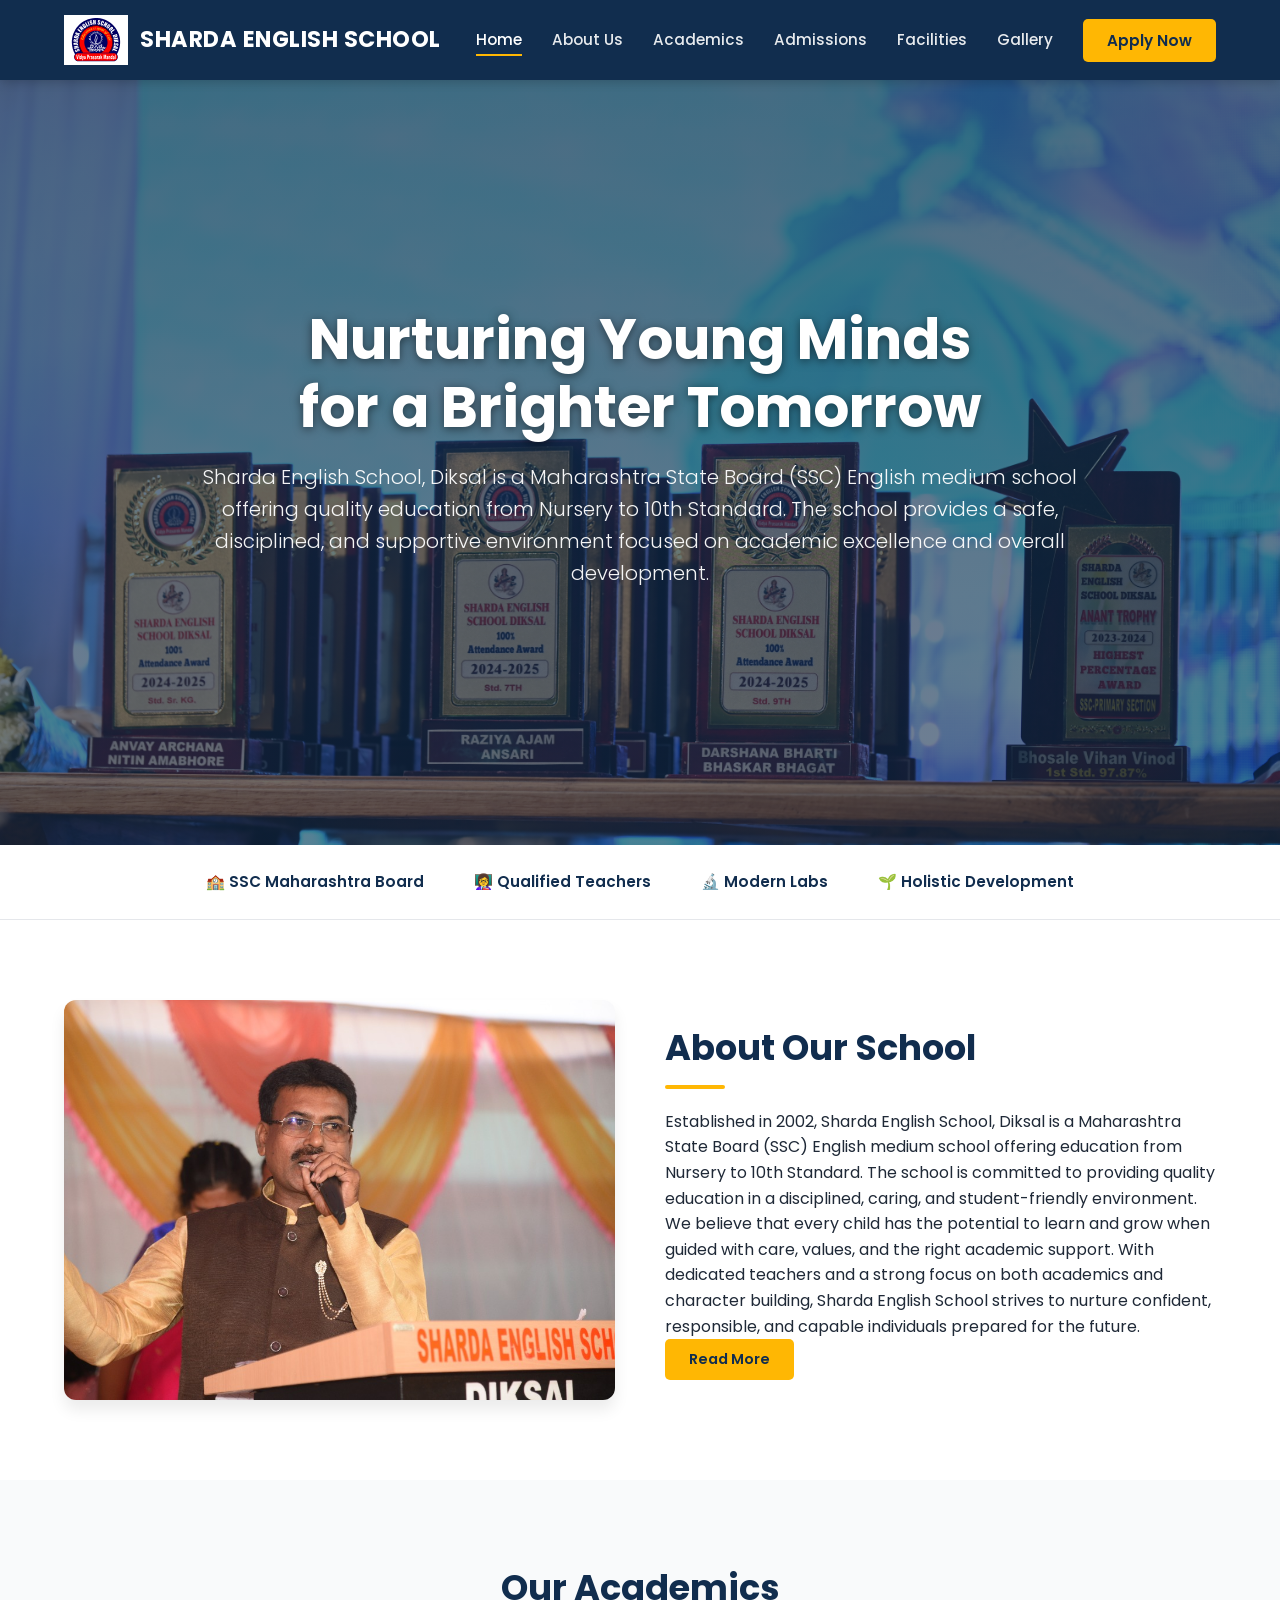
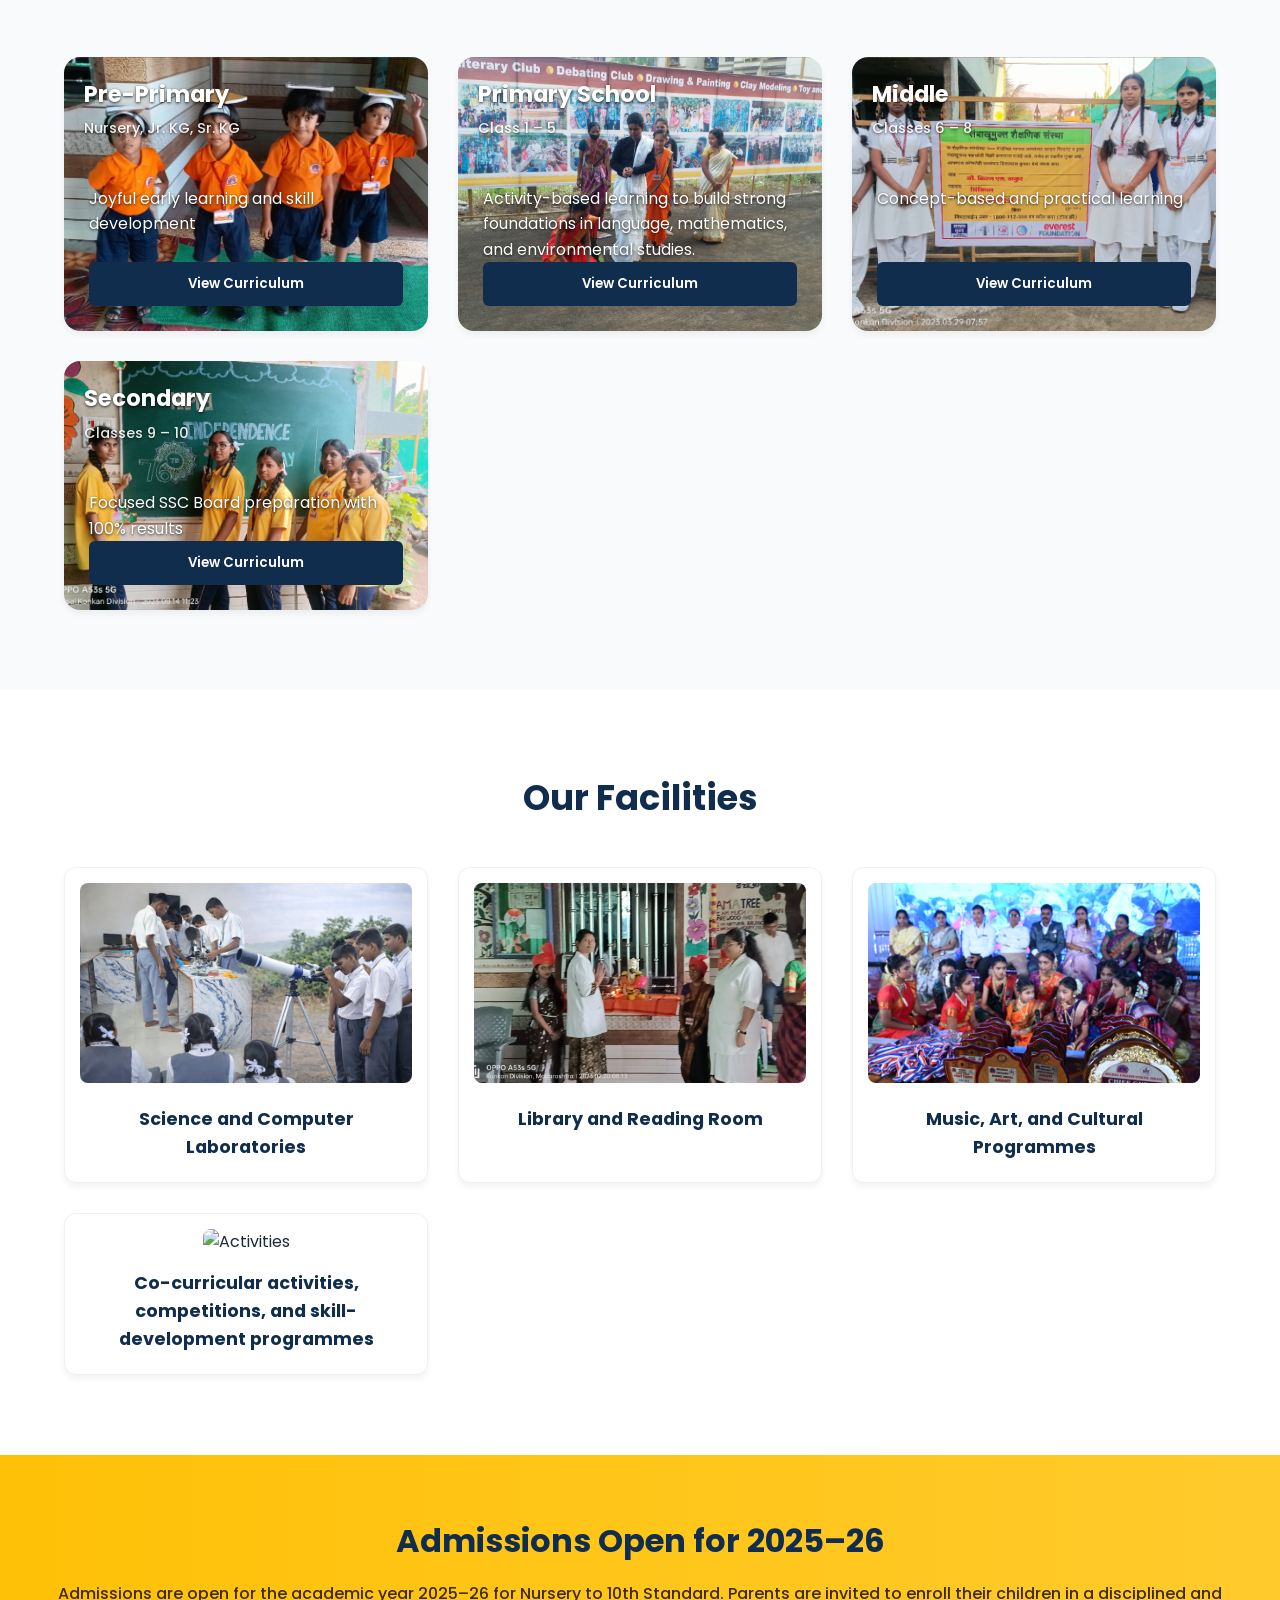
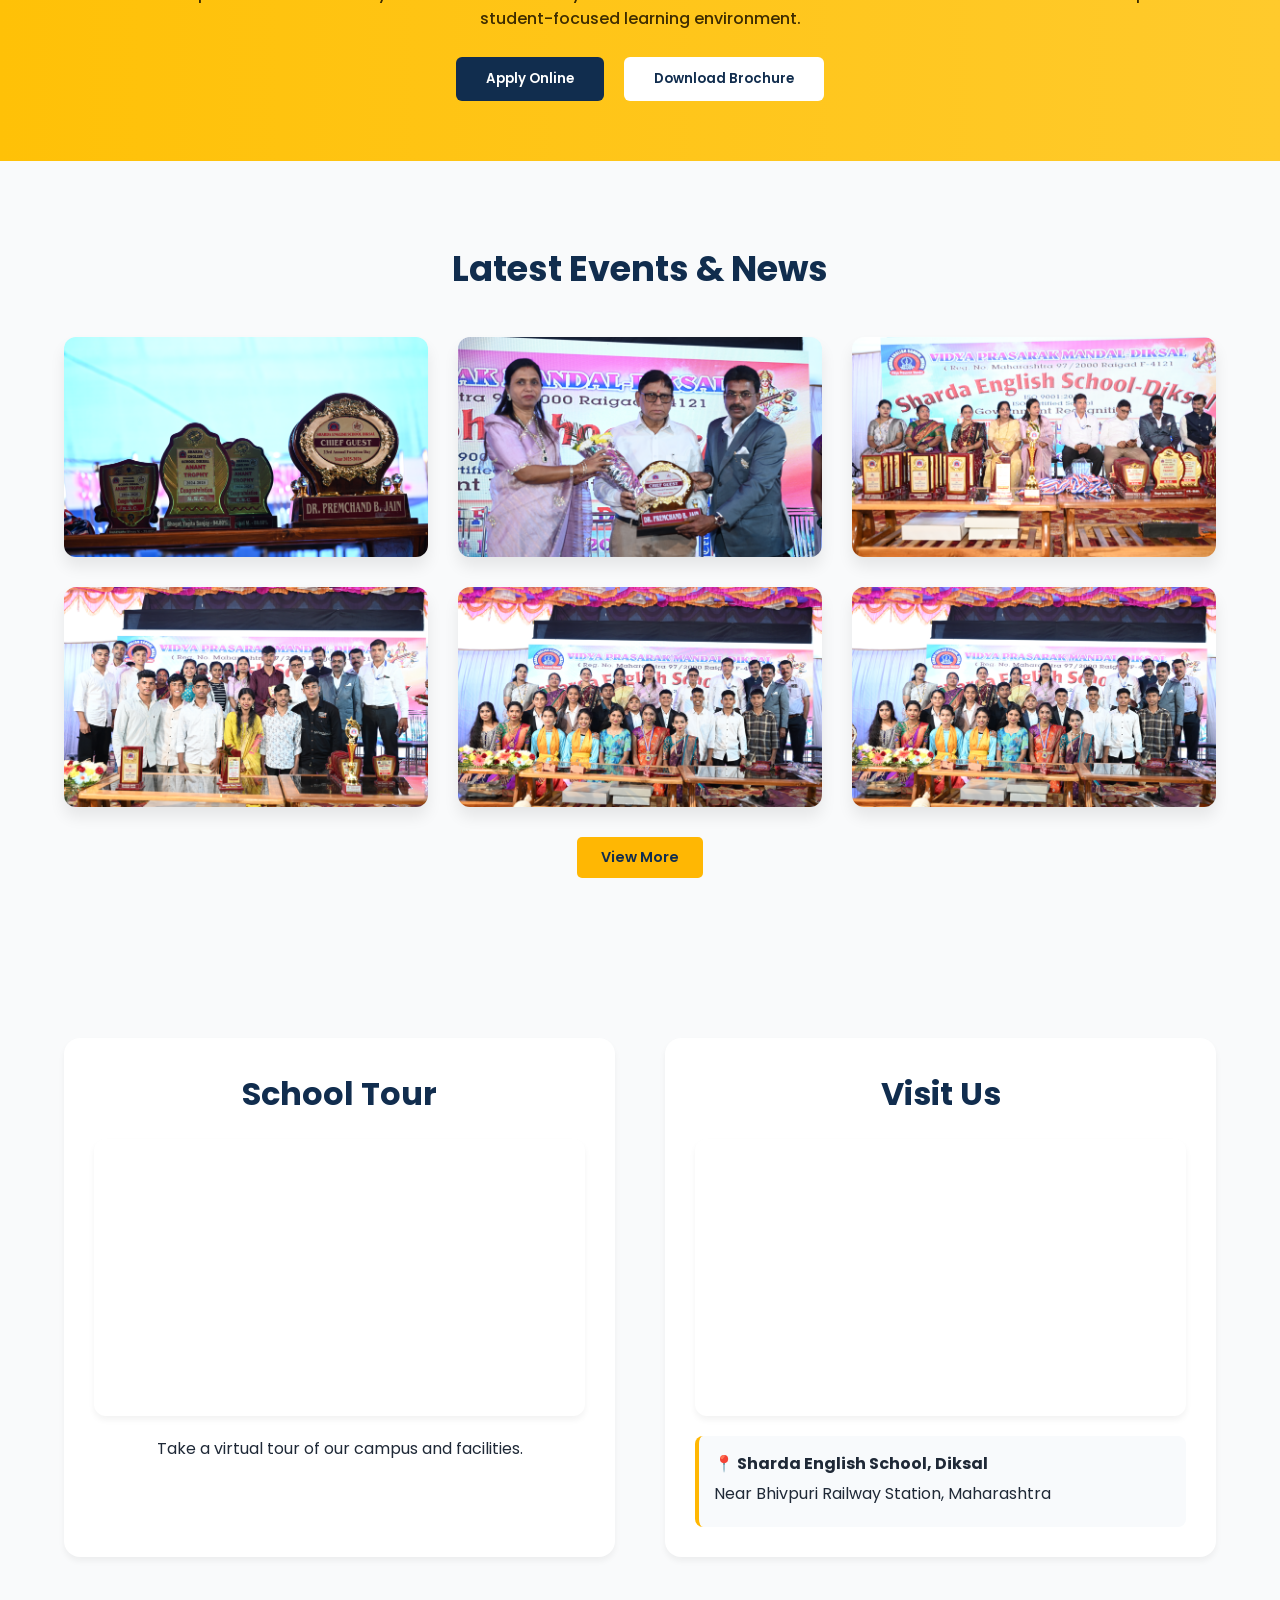
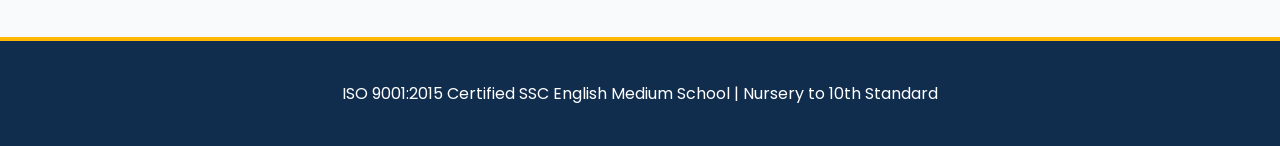
==== commit 4837f1b3: "Update homepage layout and content" ====
--- a/index.html
+++ b/index.html
@@ -58,11 +58,15 @@
 
   <section class="about">
     <div class="about-card">
-      <img src="images/school-building.jpg" alt="School">
+      <img src="images/about-us.jpg" alt="About Sharda English School">
       <div class="about-text">
         <h2>About Our School</h2>
-        <p>Established in 2005, Sharda English School follows the SSC curriculum and is dedicated to nurturing
-          confident, responsible, and knowledgeable students through structured academics and strong moral values.</p>
+        <p>Established in 2002, Sharda English School, Diksal is a Maharashtra State Board (SSC) English medium school
+          offering education from Nursery to 10th Standard. The school is committed to providing quality education in a
+          disciplined, caring, and student-friendly environment.</p>
+        <p>We believe that every child has the potential to learn and grow when guided with care, values, and the right
+          academic support. With dedicated teachers and a strong focus on both academics and character building, Sharda
+          English School strives to nurture confident, responsible, and capable individuals prepared for the future.</p>
         <button class="primary-btn small">Read More</button>
       </div>
     </div>
@@ -81,6 +85,7 @@
         </div>
         <div class="card-body">
           <p>Joyful early learning and skill development</p>
+          <button class="card-btn">View Curriculum</button>
         </div>
       </div>
       <!-- Primary -->
@@ -162,7 +167,7 @@
     <div class="facility-grid">
       <!-- Science Lab -->
       <div class="facility-card">
-        <img src="images/science-lab.jpg" alt="Science Lab">
+        <img src="images/science1.jpeg" alt="Science and Computer Laboratories">
         <h3>Science and Computer Laboratories</h3>
       </div>
 
--- a/css/main.css
+++ b/css/main.css
@@ -372,6 +372,8 @@
   background-position: center;
   background-color: #333;
   /* Fallback color */
+  display: flex;
+  flex-direction: column;
 }
 
 /* Ensure text is white */
@@ -446,6 +448,8 @@
   width: 100%;
   padding: 12px;
   background: var(--primary);
+  margin-top: auto;
+  /* Push to bottom */
   color: var(--white);
   border: none;
   border-radius: 6px;
@@ -498,8 +502,10 @@
 
 .facility-card img {
   width: 100%;
-  height: 160px;
+  height: 200px;
+  /* Fixed height for uniformity */
   object-fit: cover;
+  /* Crop to fit */
   border-radius: 8px;
   margin-bottom: 15px;
 }
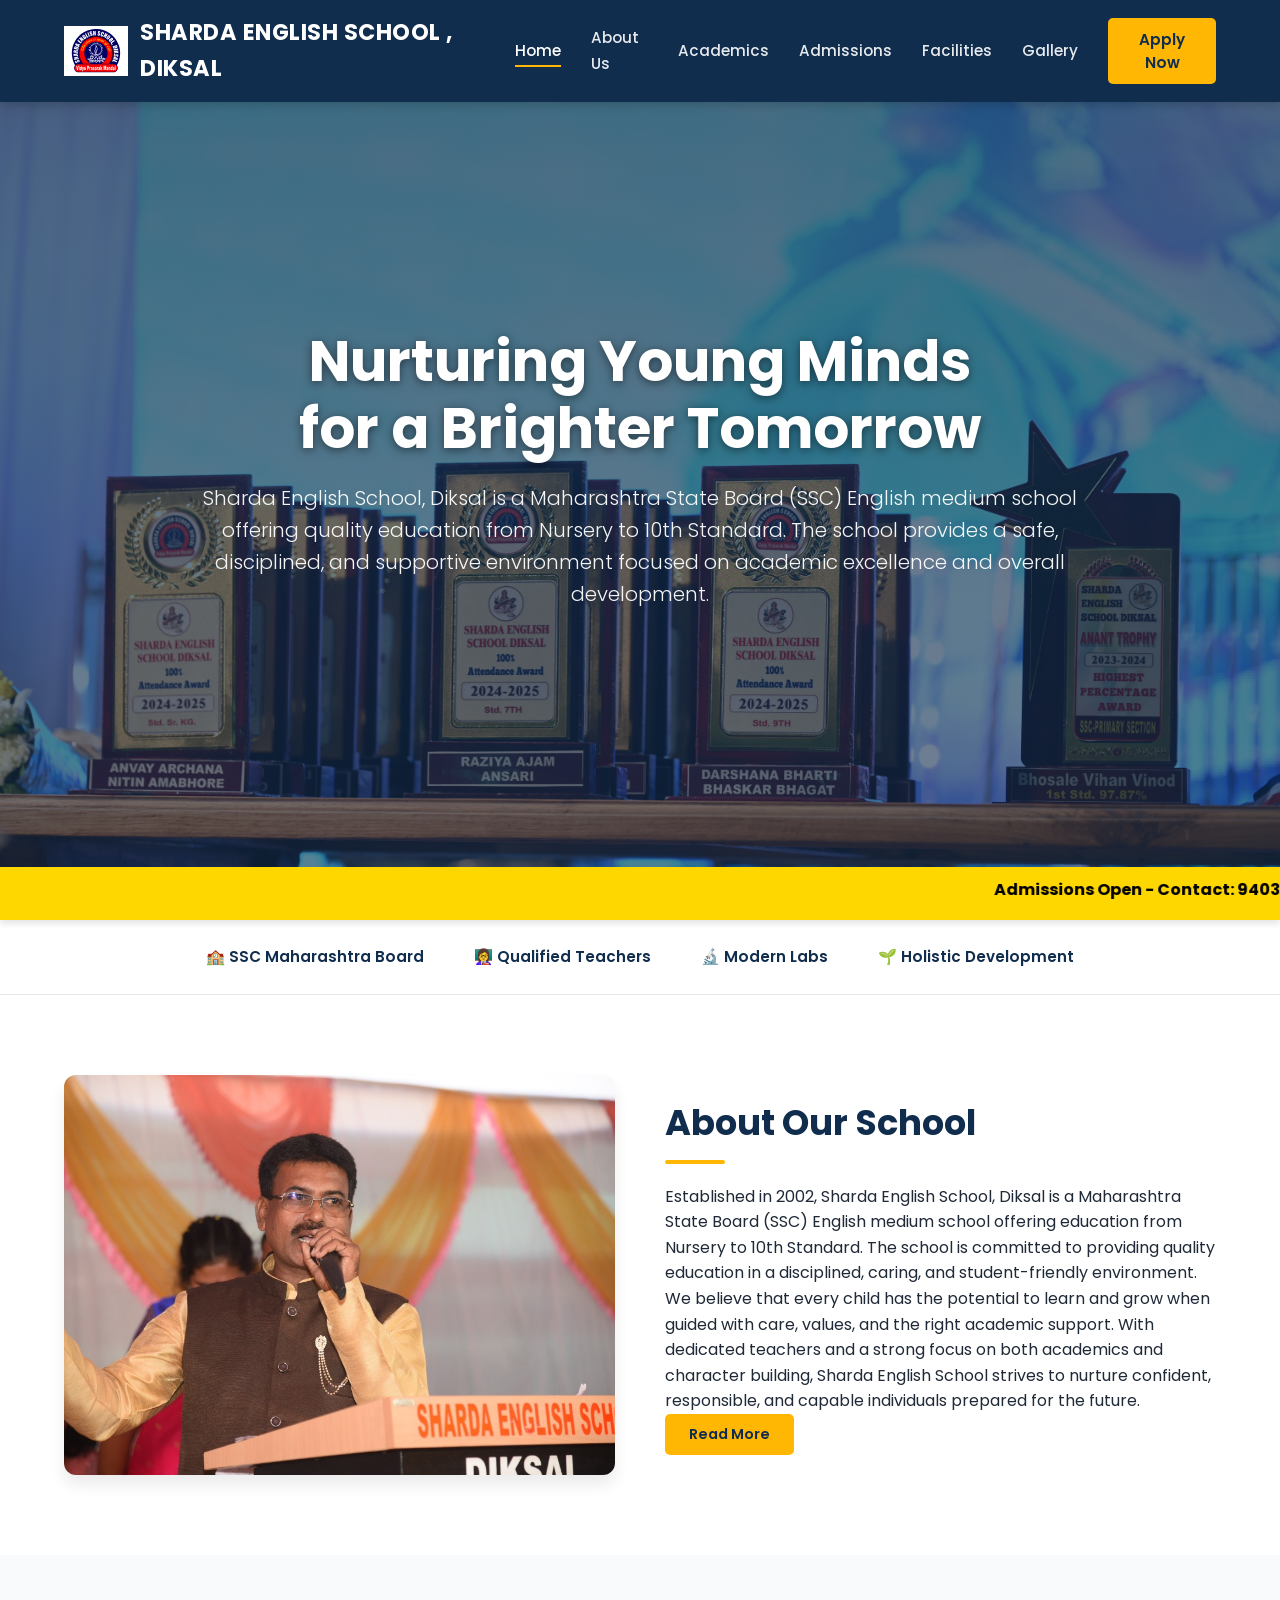
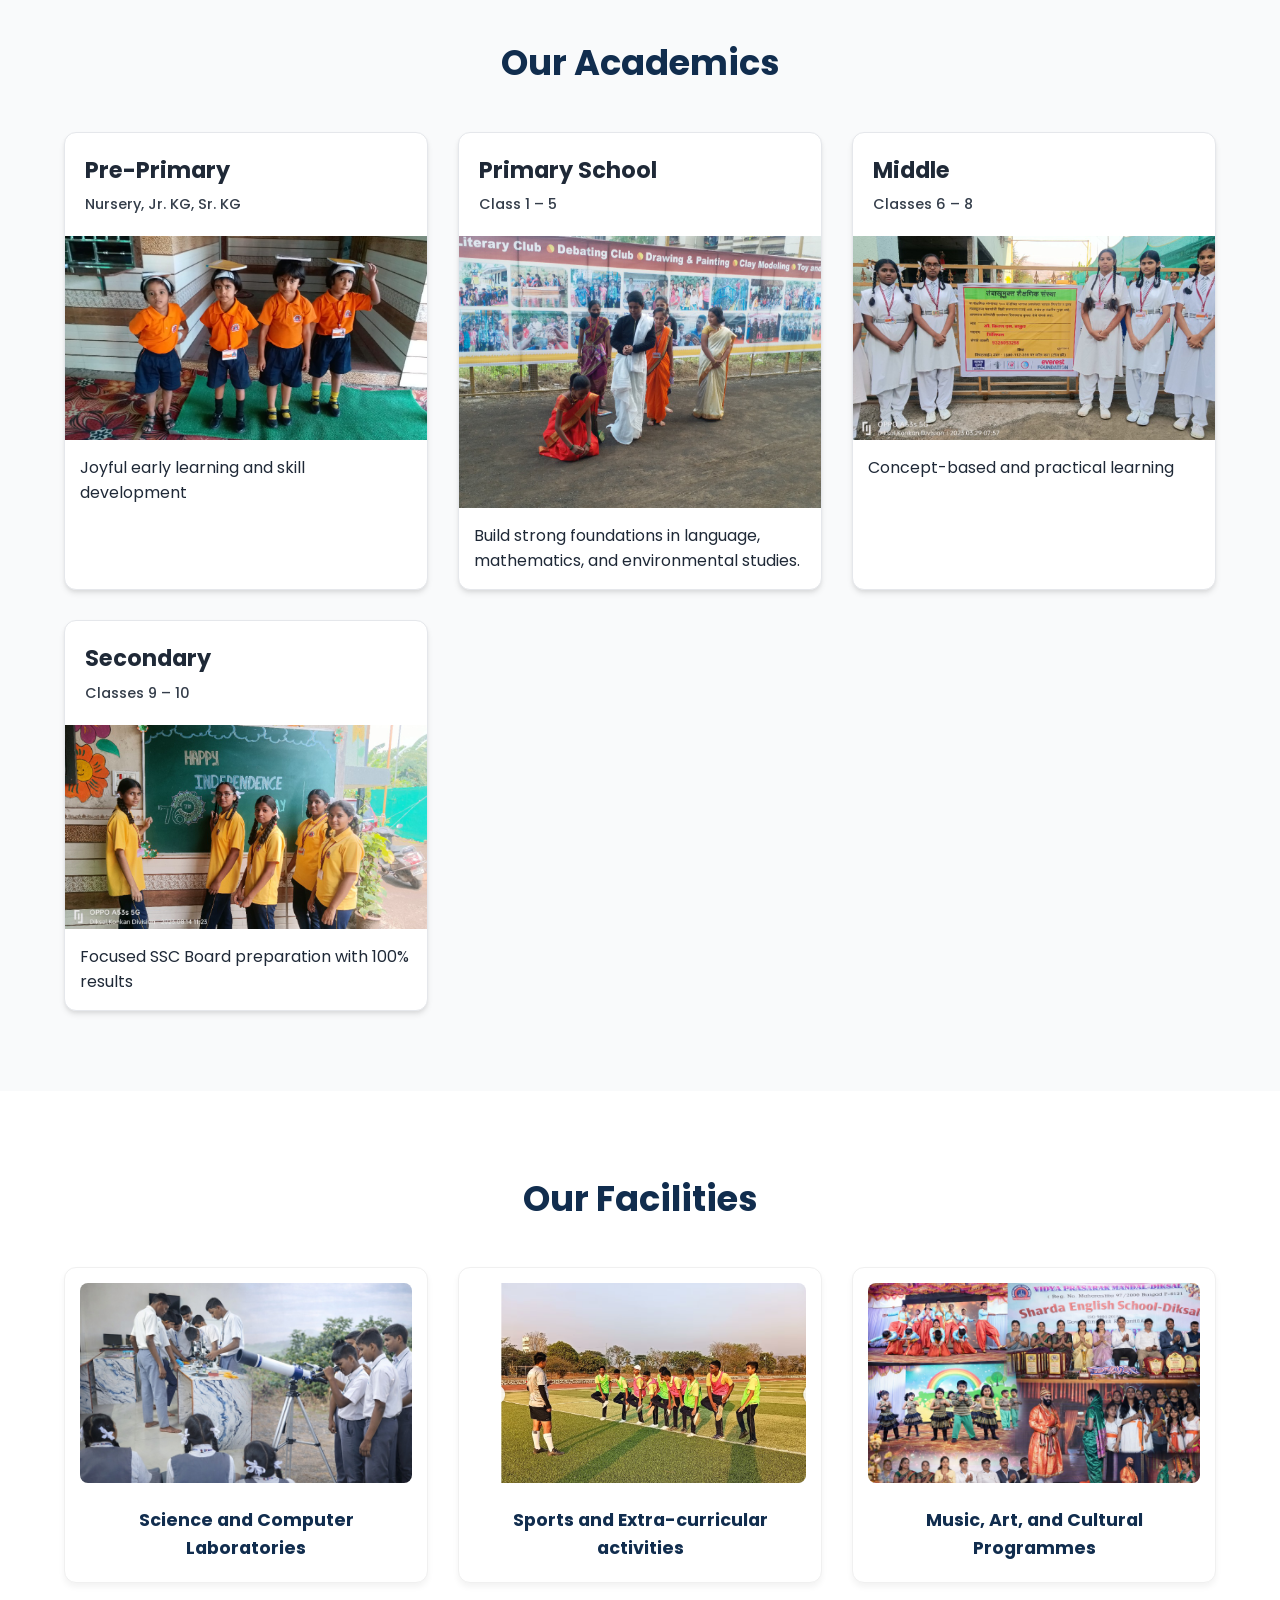
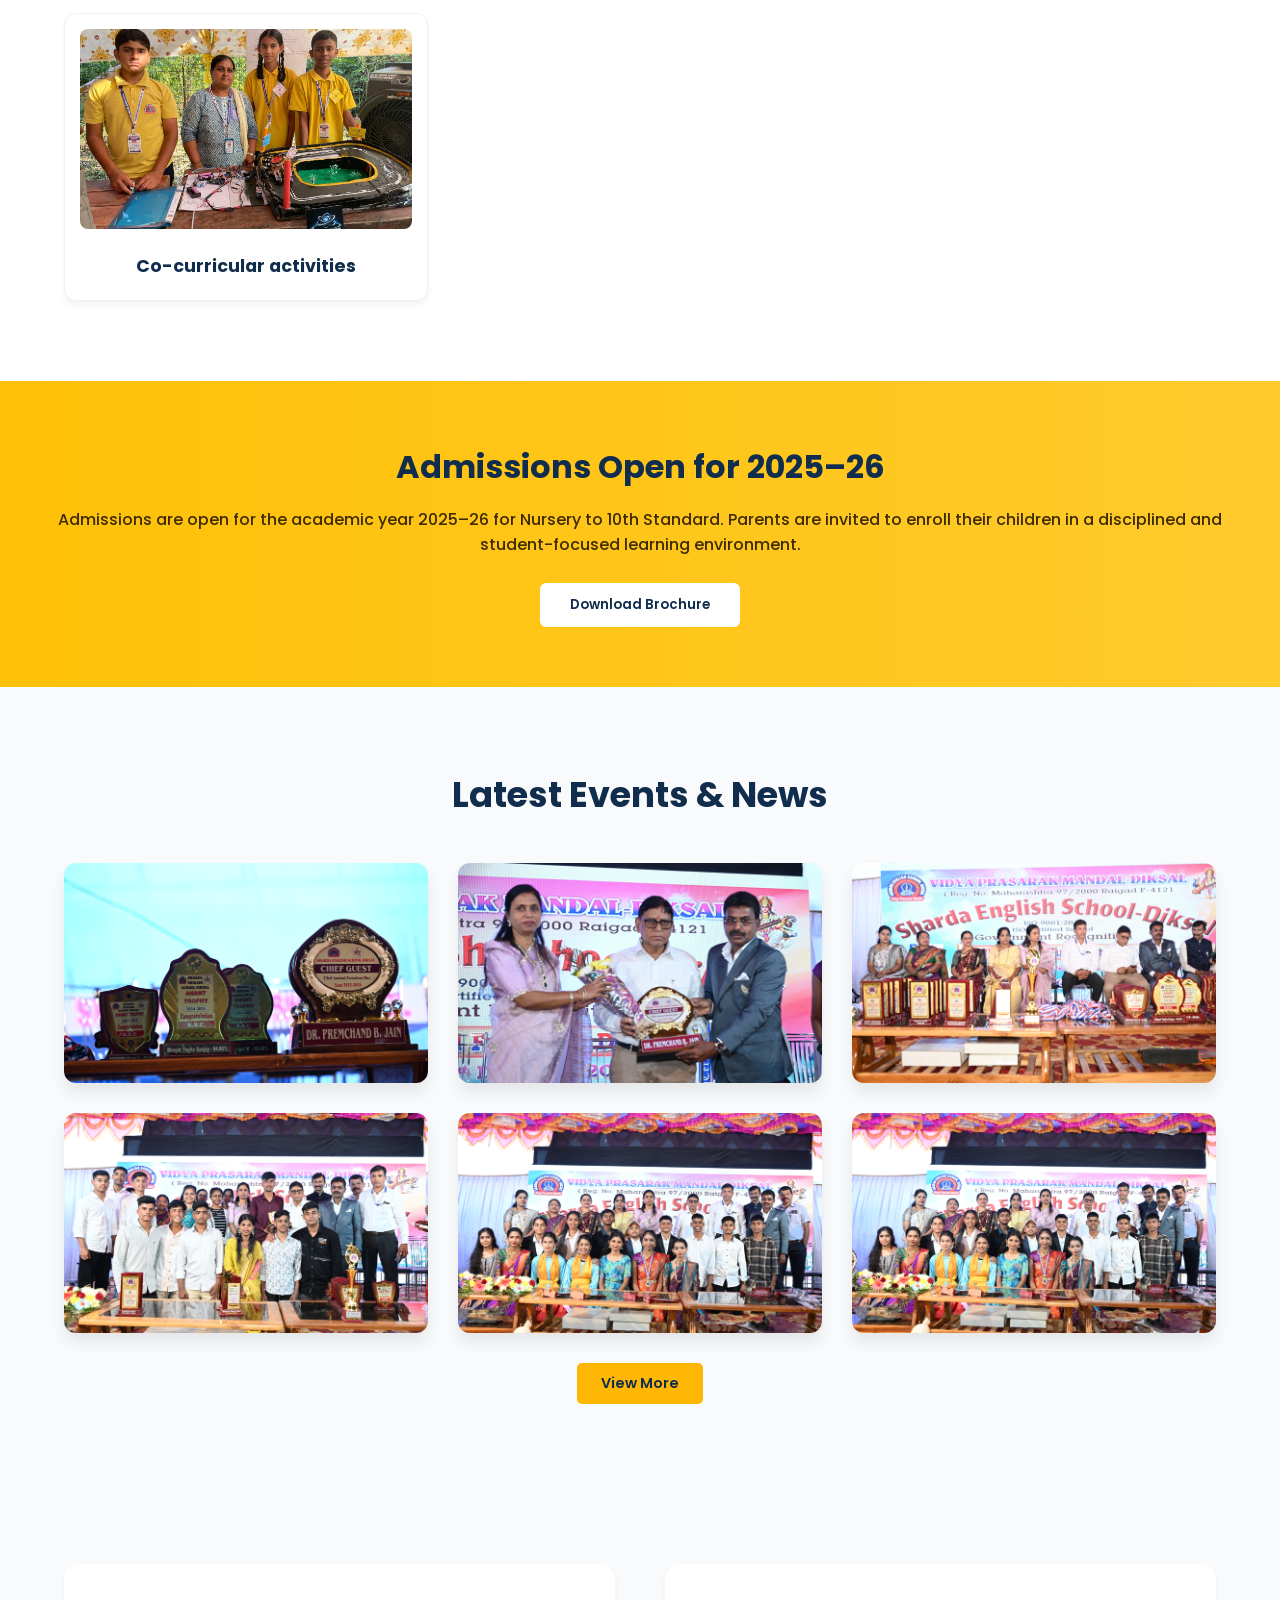
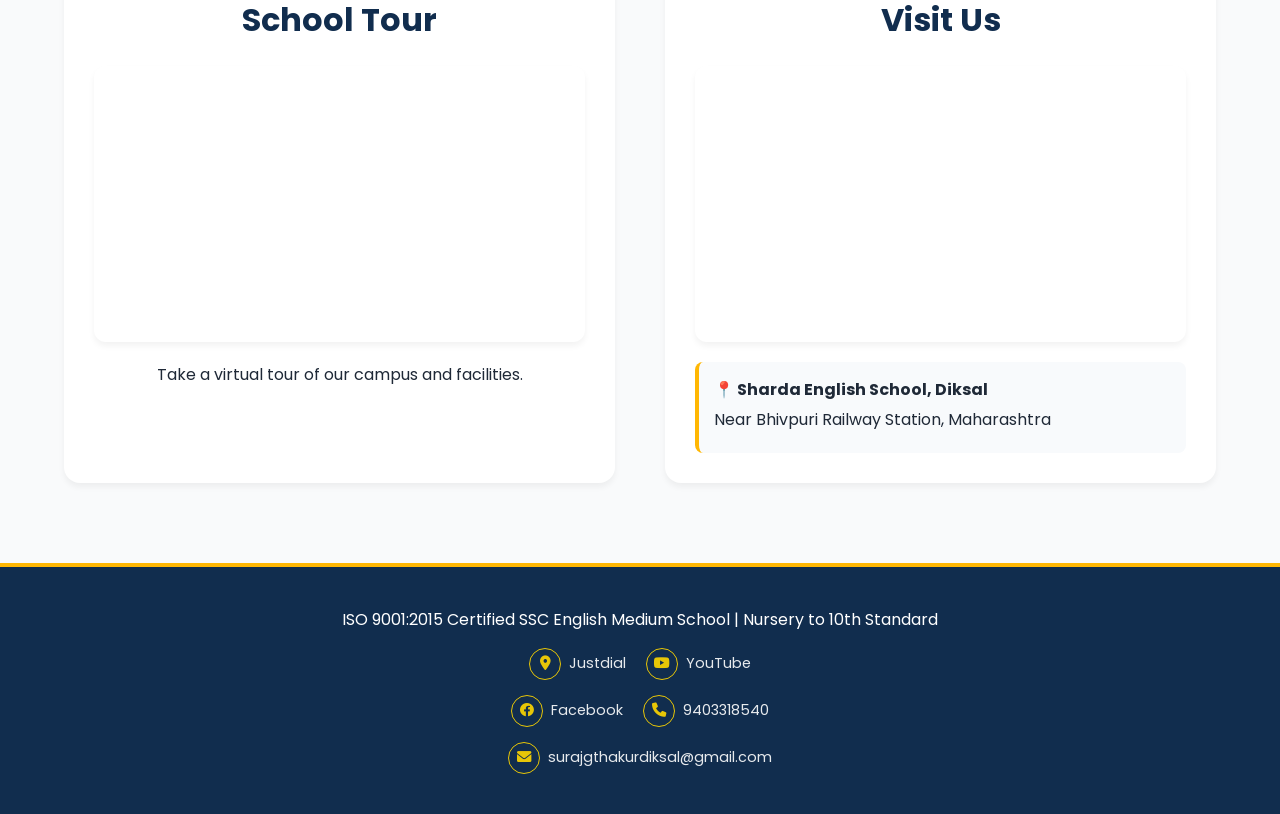
==== commit 853ac5c5: "Update homepage layout and content" ====
--- a/index.html
+++ b/index.html
@@ -7,6 +7,7 @@
   <meta name="viewport" content="width=device-width, initial-scale=1.0">
 
   <link href="https://fonts.googleapis.com/css2?family=Poppins:wght@300;400;500;600;700&display=swap" rel="stylesheet">
+  <link rel="stylesheet" href="https://cdnjs.cloudflare.com/ajax/libs/font-awesome/6.0.0/css/all.min.css">
   <link rel="stylesheet" href="css/main.css">
 
 
@@ -19,7 +20,7 @@
 
       <a href="index.html" class="logo-container">
         <img src="images/schoollogo.svg" alt="Sharda English School Diksal" class="school-logo">
-        <span>Sharda English School</span>
+        <span>Sharda English School , Diksal</span>
       </a>
       <button class="hamburger" onclick="toggleMenu()">☰</button>
 
@@ -48,6 +49,11 @@
 
     </div>
   </section>
+
+  <div class="sticky-marquee">
+    <marquee behavior="scroll" direction="left">Admissions Open - Contact: 9403318540 / surajgthakurdiksal@gmail.com
+    </marquee>
+  </div>
 
   <section class="highlights">
     <div class="highlight-item">🏫 SSC Maharashtra Board</div>
@@ -67,7 +73,7 @@
         <p>We believe that every child has the potential to learn and grow when guided with care, values, and the right
           academic support. With dedicated teachers and a strong focus on both academics and character building, Sharda
           English School strives to nurture confident, responsible, and capable individuals prepared for the future.</p>
-        <button class="primary-btn small">Read More</button>
+        <button class="primary-btn small" onclick="window.location.href='about.html'">Read More</button>
       </div>
     </div>
   </section>
@@ -83,9 +89,10 @@
           <h3>Pre-Primary</h3>
           <p>Nursery, Jr. KG, Sr. KG</p>
         </div>
+        <img src="images/academic-preprimary.jpg" alt="Pre-Primary" class="card-img-middle">
         <div class="card-body">
           <p>Joyful early learning and skill development</p>
-          <button class="card-btn">View Curriculum</button>
+
         </div>
       </div>
       <!-- Primary -->
@@ -94,10 +101,11 @@
           <h3>Primary School</h3>
           <p>Class 1 – 5</p>
         </div>
+        <img src="images/academic-primary.jpg" alt="Primary" class="card-img-middle">
         <div class="card-body">
-          <p>Activity-based learning to build strong foundations in language, mathematics, and environmental studies.
+          <p>Build strong foundations in language, mathematics, and environmental studies.
           </p>
-          <button class="card-btn">View Curriculum</button>
+
         </div>
       </div>
 
@@ -107,9 +115,10 @@
           <h3>Middle</h3>
           <p>Classes 6 – 8</p>
         </div>
+        <img src="images/academic-middle.jpg" alt="Middle" class="card-img-middle">
         <div class="card-body">
           <p>Concept-based and practical learning</p>
-          <button class="card-btn">View Curriculum</button>
+
         </div>
       </div>
 
@@ -119,9 +128,10 @@
           <h3>Secondary</h3>
           <p>Classes 9 – 10</p>
         </div>
+        <img src="images/academic-secondary.jpg" alt="Secondary" class="card-img-middle">
         <div class="card-body">
           <p>Focused SSC Board preparation with 100% results</p>
-          <button class="card-btn">View Curriculum</button>
+
         </div>
       </div>
     </div>
@@ -175,15 +185,13 @@
 
       <!-- Library -->
       <div class="facility-card">
-        <img src="images/library.jpg" alt="Library">
-        <!-- This was Library, now shifting to match user list order or just update text? -->
-        <!-- I will just update the texts in place where appropriate -->
-        <h3>Library and Reading Room</h3>
+        <img src="images/sports.png" alt="Library and Reading Room">
+        <h3>Sports and Extra-curricular activities</h3>
       </div>
 
       <!-- Music & Art -->
       <div class="facility-card">
-        <img src="images/music-art.jpg" alt="Music and Art">
+        <img src="images/music.jpeg" alt="Music, Art, and Cultural Programmes">
         <h3>Music, Art, and Cultural Programmes</h3>
       </div>
 
@@ -191,8 +199,8 @@
 
       <!-- Co-curricular -->
       <div class="facility-card">
-        <img src="images/cafeteria.jpg" alt="Activities">
-        <h3>Co-curricular activities, competitions, and skill-development programmes</h3>
+        <img src="images/cocurri.jpeg" alt="Co-curricular activities">
+        <h3>Co-curricular activities</h3>
       </div>
     </div>
     <div class="carousel-dots"></div>
@@ -203,7 +211,7 @@
     <p>Admissions are open for the academic year 2025–26 for Nursery to 10th Standard. Parents are invited to enroll
       their children in a disciplined and student-focused learning environment.</p>
     <div class="banner-actions">
-      <button class="banner-btn-primary">Apply Online</button>
+      <!-- <button class="banner-btn-primary">Apply Online</button> -->
       <button class="banner-btn-secondary">Download Brochure</button>
     </div>
   </section>
@@ -329,7 +337,24 @@
   </section>
 
   <footer class="footer">
-    ISO 9001:2015 Certified SSC English Medium School | Nursery to 10th Standard
+    <div class="footer-content">
+      <p>ISO 9001:2015 Certified SSC English Medium School | Nursery to 10th Standard</p>
+      <div class="footer-links">
+        <div class="footer-row">
+          <a href="https://jsdl.in/RSL-JII1770039966" target="_blank"><i class="fas fa-map-marker-alt"></i> Justdial</a>
+          <a href="https://youtube.com/@shardaenglishschool8920?si=-Byb9nrodsXPXtr6" target="_blank"><i
+              class="fab fa-youtube"></i> YouTube</a>
+        </div>
+        <div class="footer-row">
+          <a href="https://www.facebook.com/suraj.thakur.444874?locale=en_GB" target="_blank"><i
+              class="fab fa-facebook"></i> Facebook</a>
+          <a href="tel:9403318540"><i class="fas fa-phone"></i> 9403318540</a>
+        </div>
+        <div class="footer-row">
+          <a href="mailto:surajgthakurdiksal@gmail.com"><i class="fas fa-envelope"></i> surajgthakurdiksal@gmail.com</a>
+        </div>
+      </div>
+    </div>
   </footer>
 
   <script src="js/main.js"></script>
--- a/css/main.css
+++ b/css/main.css
@@ -360,18 +360,16 @@
   font-weight: 500;
 }
 
-/* Background Image Cards with Overlay */
-/* Background Image Cards with Blur Effect */
 /* Background Image Cards (No Overlay/Effect) */
 .academic-card {
   position: relative;
   overflow: hidden;
-  color: white;
-  border: none;
-  background-size: cover;
-  background-position: center;
-  background-color: #333;
-  /* Fallback color */
+  color: var(--text-dark);
+  border: 1px solid #e5e7eb;
+  background: #fff;
+  border-radius: 12px;
+  box-shadow: 0 4px 6px -1px rgba(0, 0, 0, 0.1), 0 2px 4px -1px rgba(0, 0, 0, 0.06);
+  /* Grey Shadow */
   display: flex;
   flex-direction: column;
 }
@@ -380,9 +378,8 @@
 .academic-card h3,
 .academic-card p,
 .academic-card li {
-  color: white !important;
-  text-shadow: 0 1px 3px rgba(0, 0, 0, 0.8);
-  /* Minimal shadow for readability */
+  color: var(--text-dark) !important;
+  text-shadow: none;
 }
 
 /* Remove solid headers */
@@ -395,26 +392,20 @@
 }
 
 /* Specific images directly on card */
-.card-preprimary {
-  background-image: url('../images/academic-preprimary.jpg');
-}
-
-.card-primary {
-  background-image: url('../images/academic-primary.jpg');
-}
-
-.card-middle {
-  background-image: url('../images/academic-middle.jpg');
-}
-
+/* Specific colors for text-only style */
+/* Specific colors removed for white card style */
+.card-preprimary,
+.card-primary,
+.card-middle,
 .card-secondary {
-  background-image: url('../images/academic-secondary.jpg');
+  background: #fff;
+  border-color: #e5e7eb;
 }
 
 /* Replaced Yellow with Blue for template match */
 
 .card-body {
-  padding: 25px;
+  padding: 15px;
   text-align: left;
   flex-grow: 1;
   display: flex;
@@ -678,9 +669,62 @@
   background: var(--primary);
   color: var(--white);
   text-align: center;
-  padding: 40px 0;
+  padding: 40px 20px;
   margin-top: 0;
   border-top: 4px solid var(--accent);
+}
+
+.footer-links {
+  display: flex;
+  flex-direction: column;
+  gap: 15px;
+  margin-top: 15px;
+  align-items: center;
+}
+
+.footer-row {
+  display: flex;
+  gap: 20px;
+  justify-content: center;
+  flex-wrap: wrap;
+}
+
+.footer-links a {
+  color: var(--white);
+  text-decoration: none;
+  font-size: 0.9rem;
+  display: flex;
+  align-items: center;
+  gap: 8px;
+  opacity: 0.9;
+  transition: opacity 0.3s;
+}
+
+.footer-links a:hover {
+  opacity: 1;
+  text-decoration: none;
+}
+
+.footer-links i {
+  display: inline-flex;
+  align-items: center;
+  justify-content: center;
+  width: 32px;
+  height: 32px;
+  border: 1px solid #ffd700;
+  /* Yellow Border */
+  border-radius: 50%;
+  /* Circular */
+  color: #ffd700;
+  /* Yellow Icon */
+  font-size: 0.9rem;
+  transition: all 0.3s ease;
+}
+
+.footer-links a:hover i {
+  background: #ffd700;
+  color: var(--primary);
+  /* Text color on hover */
 }
 
 
@@ -749,6 +793,11 @@
     /* Prevent separate lines */
   }
 
+  /* Highlights: Show only first item (SSC Board) */
+  .highlights .highlight-item:nth-child(n+2) {
+    display: none;
+  }
+
   /* Adjust Logo Text for Mobile */
   .logo-container span {
     font-size: 0.9rem;
@@ -854,30 +903,44 @@
   }
 
   /* Facilities Carousel */
+  /* Facilities Carousel */
   .facility-grid {
     display: flex;
     overflow-x: auto;
     scroll-snap-type: x mandatory;
     scroll-behavior: smooth;
-    gap: 20px;
-    padding: 20px 5px;
-    /* Add padding for shadow visibility */
+    gap: 0;
+    /* No gap for single card view */
+    padding: 20px 0;
     -webkit-overflow-scrolling: touch;
     scrollbar-width: none;
-    /* Firefox */
   }
 
   .facility-grid::-webkit-scrollbar {
     display: none;
-    /* Chrome/Safari */
   }
 
   .facility-card {
-    min-width: 85%;
+    min-width: 100%;
+    /* One card at a time */
     scroll-snap-align: center;
     flex-shrink: 0;
     margin: 0;
-    /* Override any grid margins */
+    box-sizing: border-box;
+    /* Ensure padding is included */
+    /* Padding is inherited from main style (15px) */
+    height: 100%;
+    /* Force uniform height */
+    display: flex;
+    flex-direction: column;
+  }
+
+  /* Adjust text for smaller screens */
+  .facility-card h3 {
+    font-size: 1rem;
+    margin-top: auto;
+    /* Push to bottom if needed, or just standard spacing */
+    padding-top: 10px;
   }
 
 
@@ -1186,8 +1249,69 @@
   margin: 30px auto;
   padding: 10px 20px;
   background: transparent;
-  border: 1px solid var(--blue);
+  border: 1px solid var(--secondary);
   border-radius: 6px;
-  color: var(--blue);
+  color: var(--secondary);
   cursor: pointer;
+}
+
+/* Mobile Home Button (About Page) */
+.mobile-home-btn {
+  display: block;
+  margin-left: auto;
+  /* Push to right */
+  margin-right: 15px;
+  background: transparent;
+  /* Same as header */
+  color: var(--white);
+  /* White Text */
+  border: 1px solid var(--white);
+  /* White Border */
+  font-size: 0.9rem;
+  font-weight: 600;
+  text-decoration: none;
+  padding: 8px 16px;
+  border-radius: 5px;
+  transition: all 0.3s;
+}
+
+.mobile-home-btn:hover {
+  background: rgba(255, 255, 255, 0.1);
+  transform: translateY(-1px);
+}
+
+@media(max-width: 768px) {
+  .mobile-home-btn {
+    display: block;
+    margin-right: 10px;
+    font-size: 0.85rem;
+    padding: 6px 12px;
+  }
+}
+
+/* Sticky Admission Marquee */
+.sticky-marquee {
+  position: -webkit-sticky;
+  position: sticky;
+  /* Matched to approx header height + buffer */
+  top: 85px;
+  background-color: #ffd700;
+  /* Bright Yellow */
+  color: #000;
+  padding: 10px 0;
+  font-weight: bold;
+  font-size: 1rem;
+  z-index: 998;
+  /* Under navbar (1000) but above content */
+  box-shadow: 0 4px 6px rgba(0, 0, 0, 0.1);
+  width: 100%;
+}
+
+@media (max-width: 768px) {
+  .sticky-marquee {
+    top: 105px;
+    /* Adjust for mobile header */
+    font-size: 0.9rem;
+    padding: 8px 0;
+  }
 }
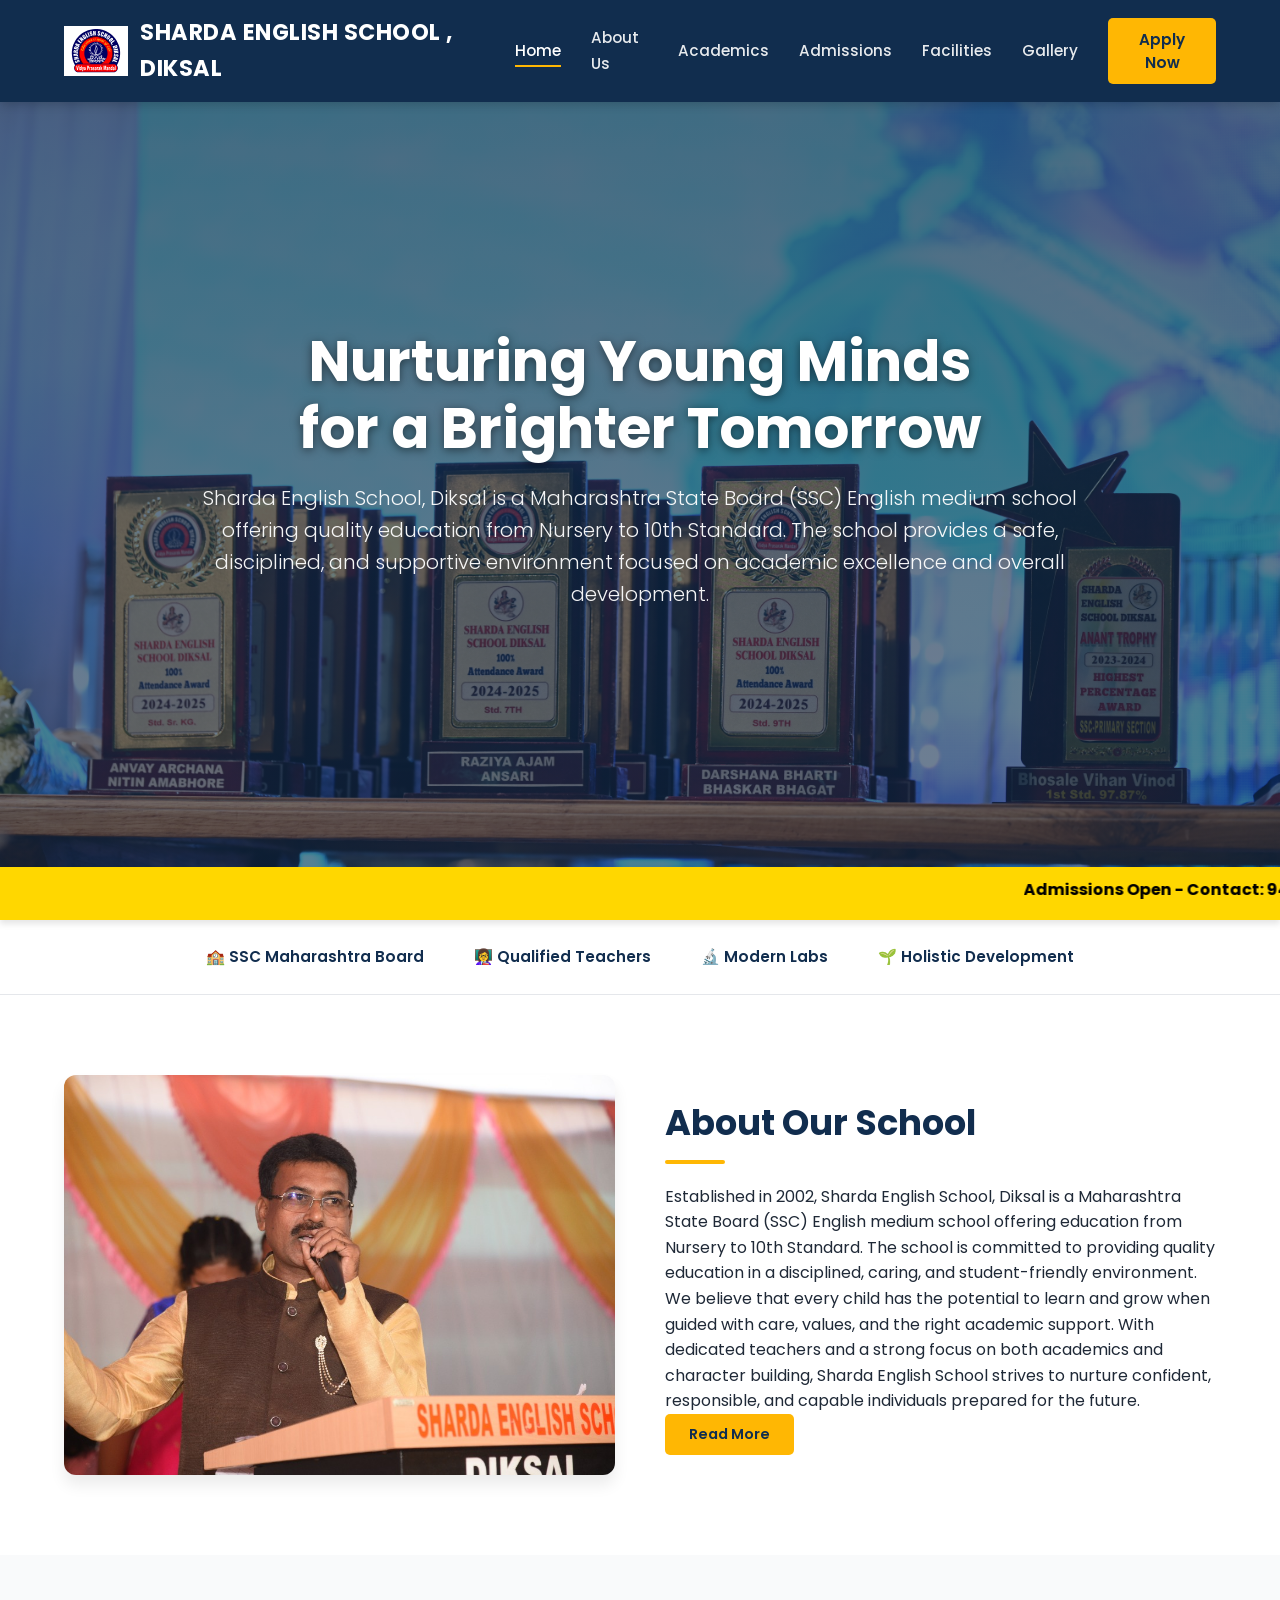
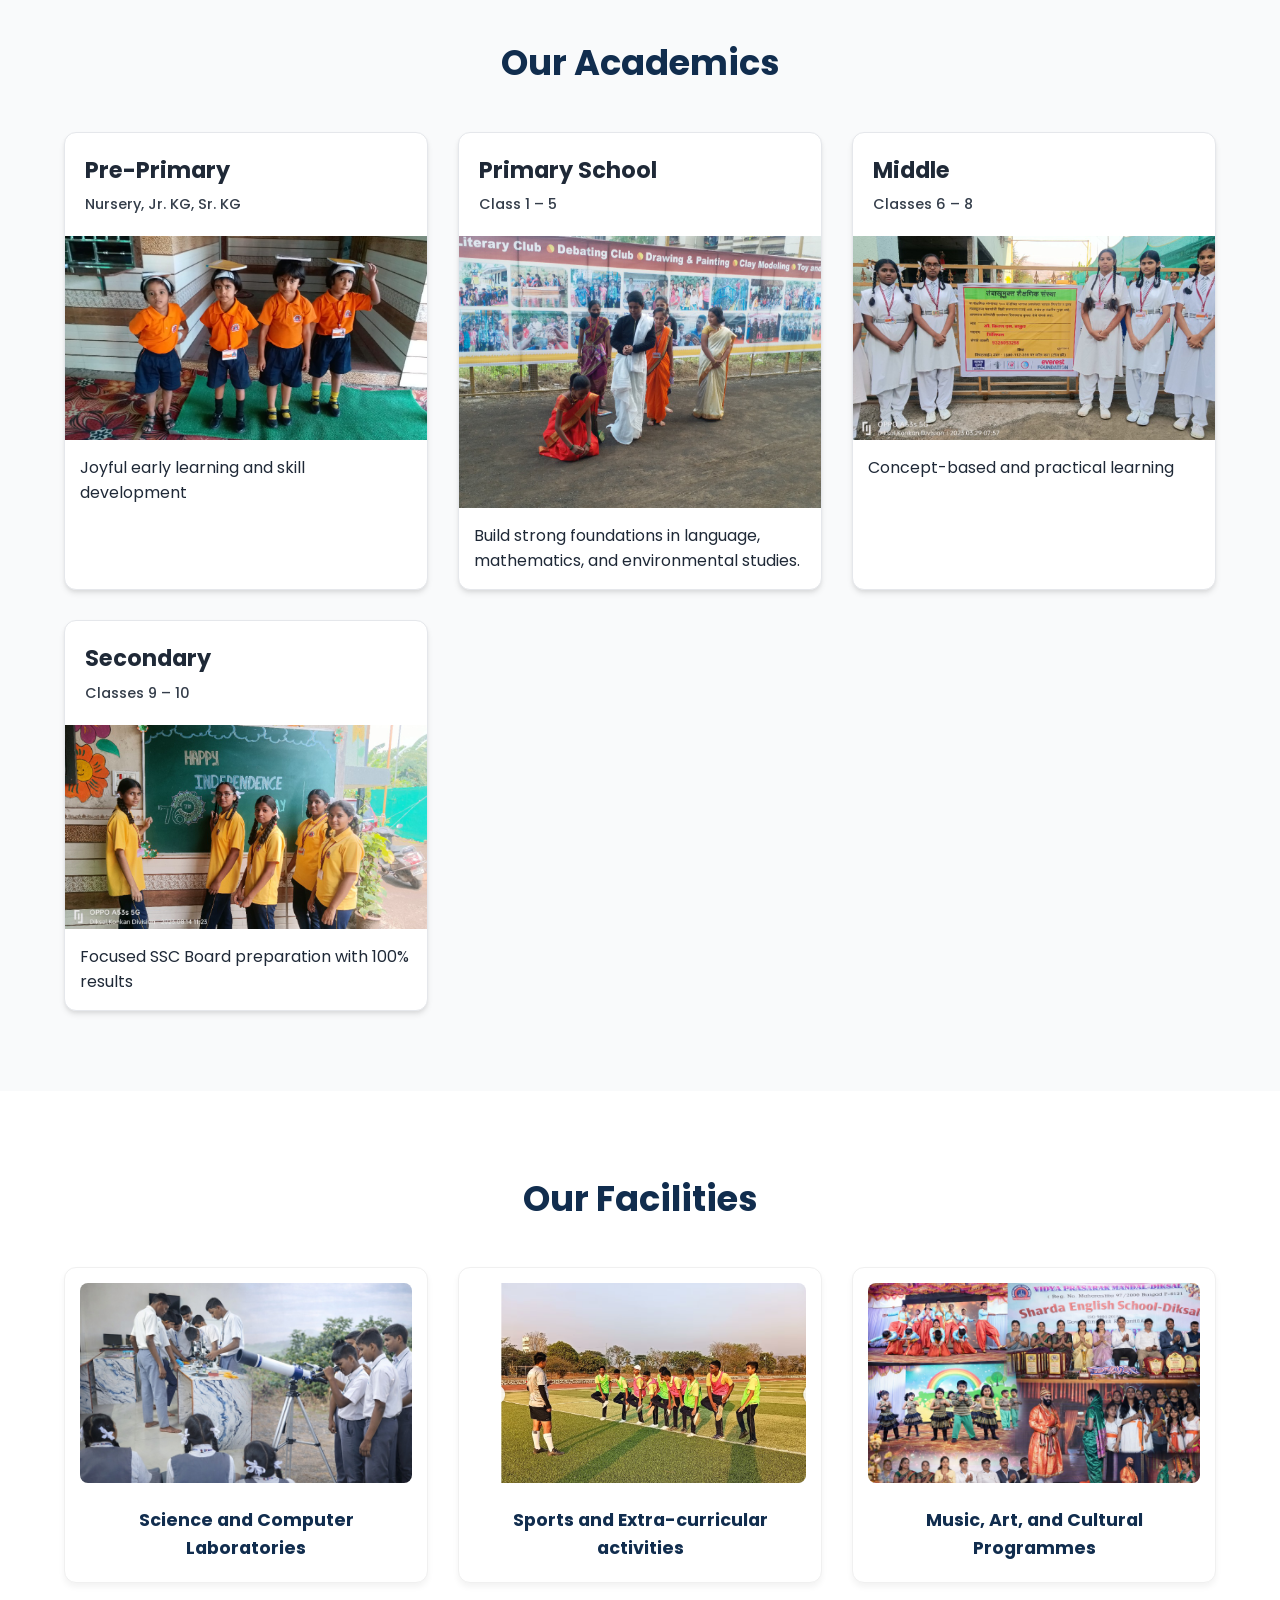
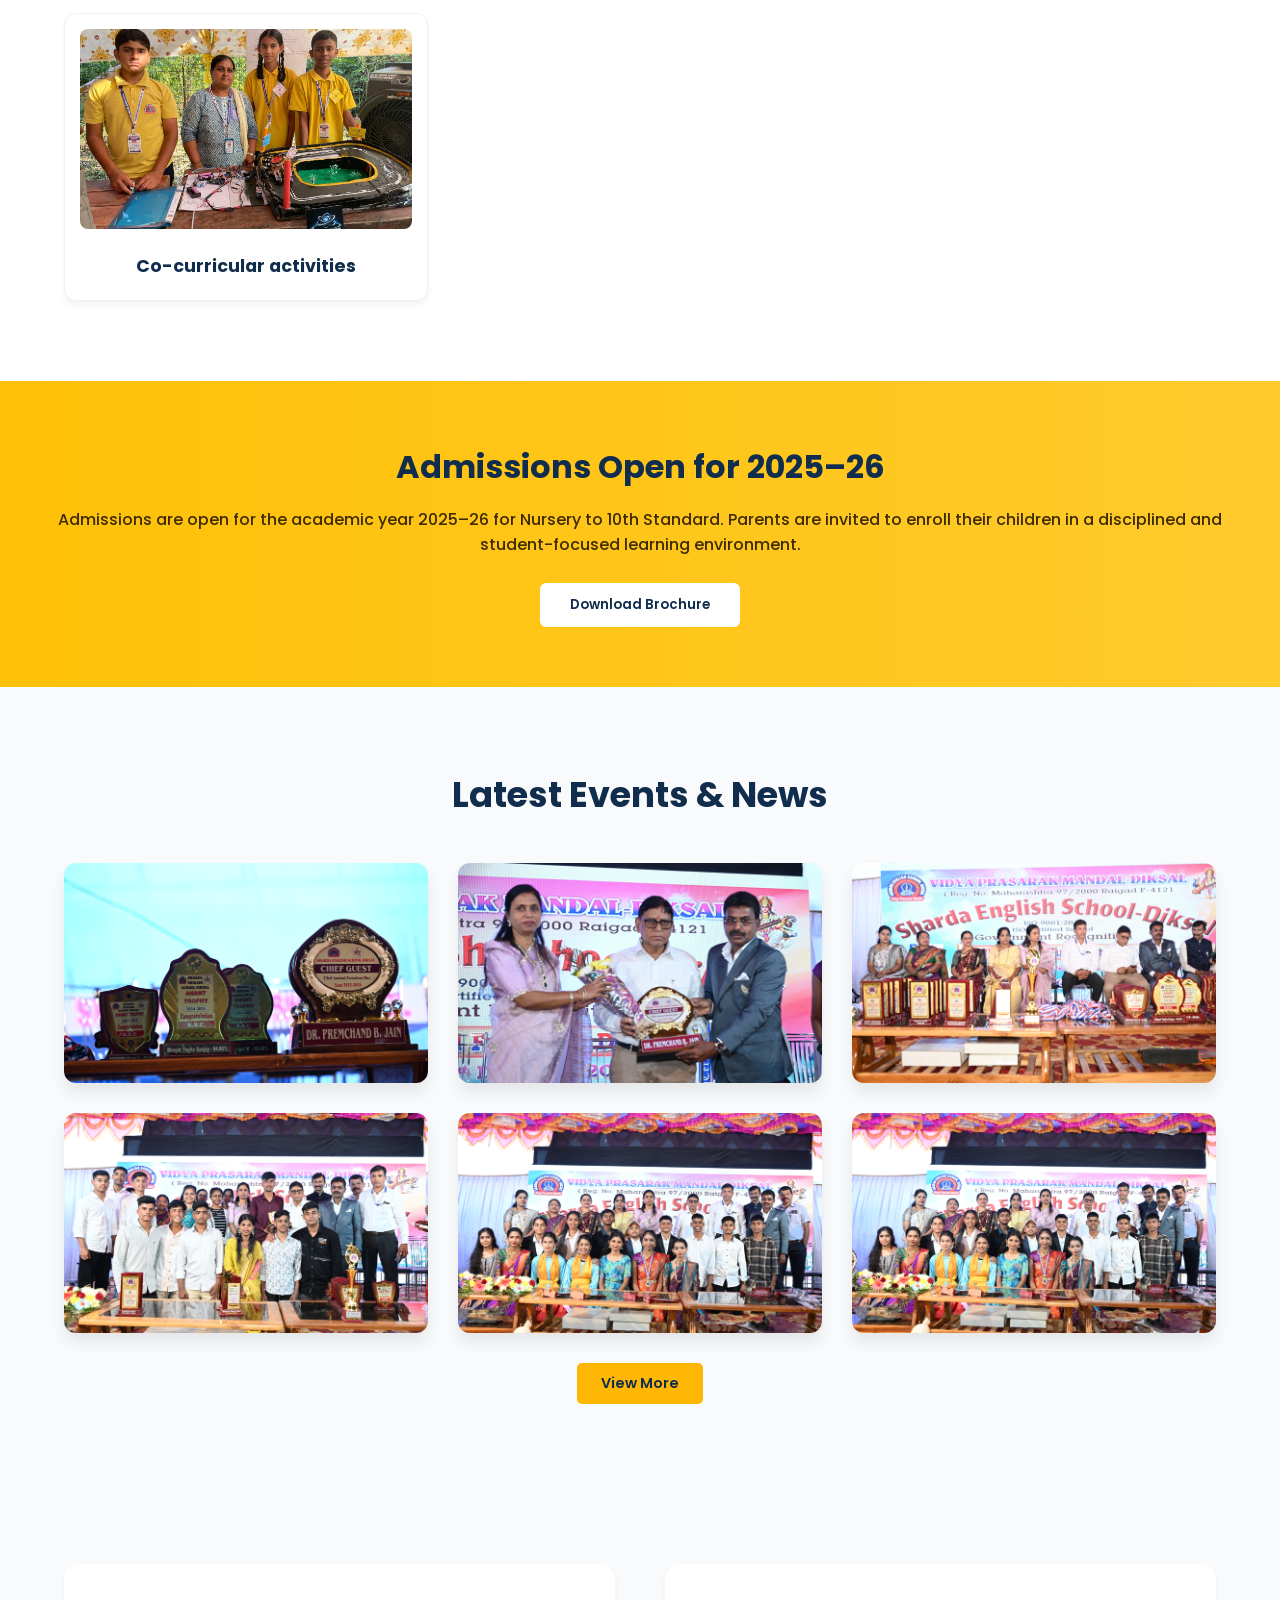
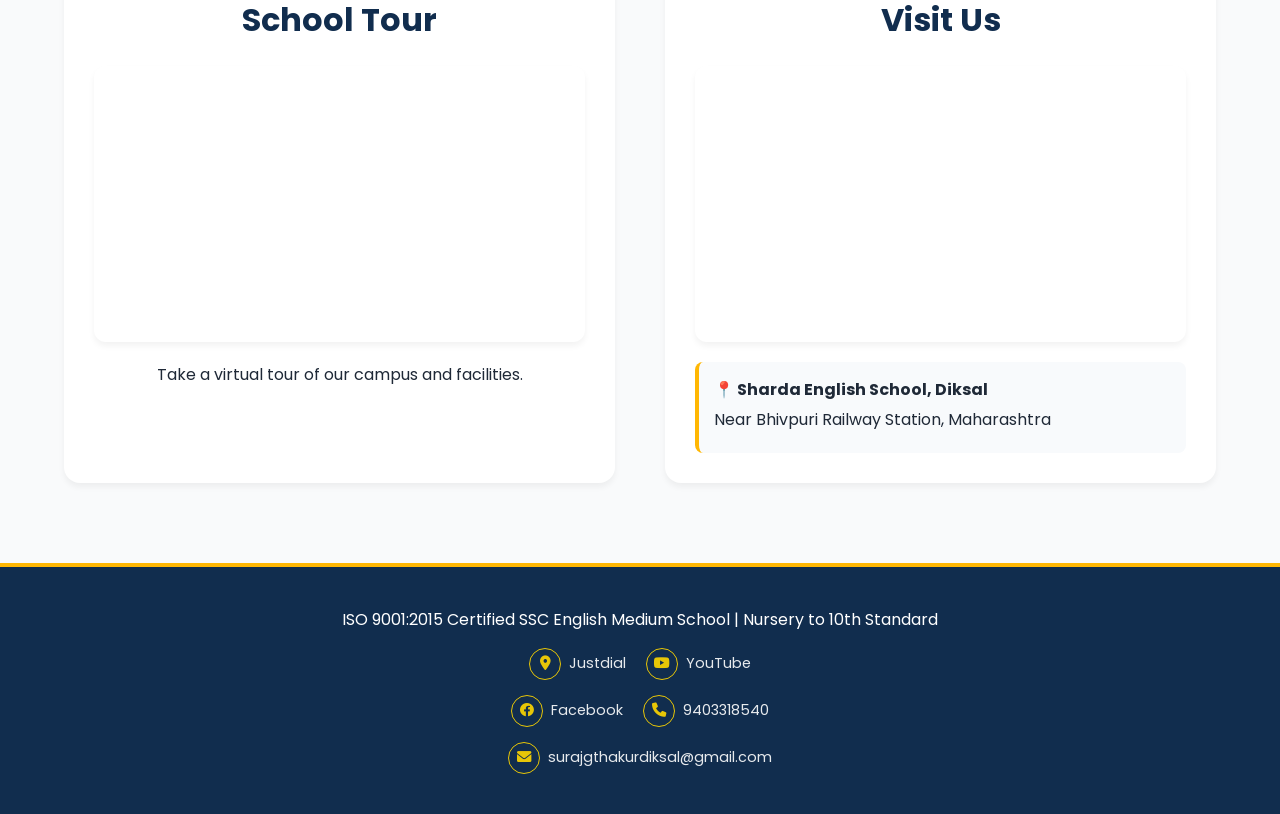
==== commit 1b78b047: "Update homepage layout and content" ====
--- a/index.html
+++ b/index.html
@@ -322,7 +322,7 @@
         <h2>Visit Us</h2>
         <div class="map-wrapper">
           <iframe
-            src="https://www.google.com/maps/embed?pb=!1m18!1m12!1m3!1d15201.07221008085!2d73.37688537592476!3d17.658607983232238!2m3!1f0!2f0!3f0!3m2!1i1024!2i768!4f13.1!3m3!1m2!1s0x3be9dd6b6188235f%3A0xe67bc5375591eb38!2sVidya%20Prasarak%20Mandal's%20Sharada%20English%20School-Diksai!5e0!3m2!1sen!2sin!4v1706789012345!5m2!1sen!2sin"
+            src="https://www.google.com/maps?q=Sharda+English+School+Diksal&output=embed"
             width="600" height="450" style="border:0;" allowfullscreen="" loading="lazy"
             referrerpolicy="no-referrer-when-downgrade">
           </iframe>
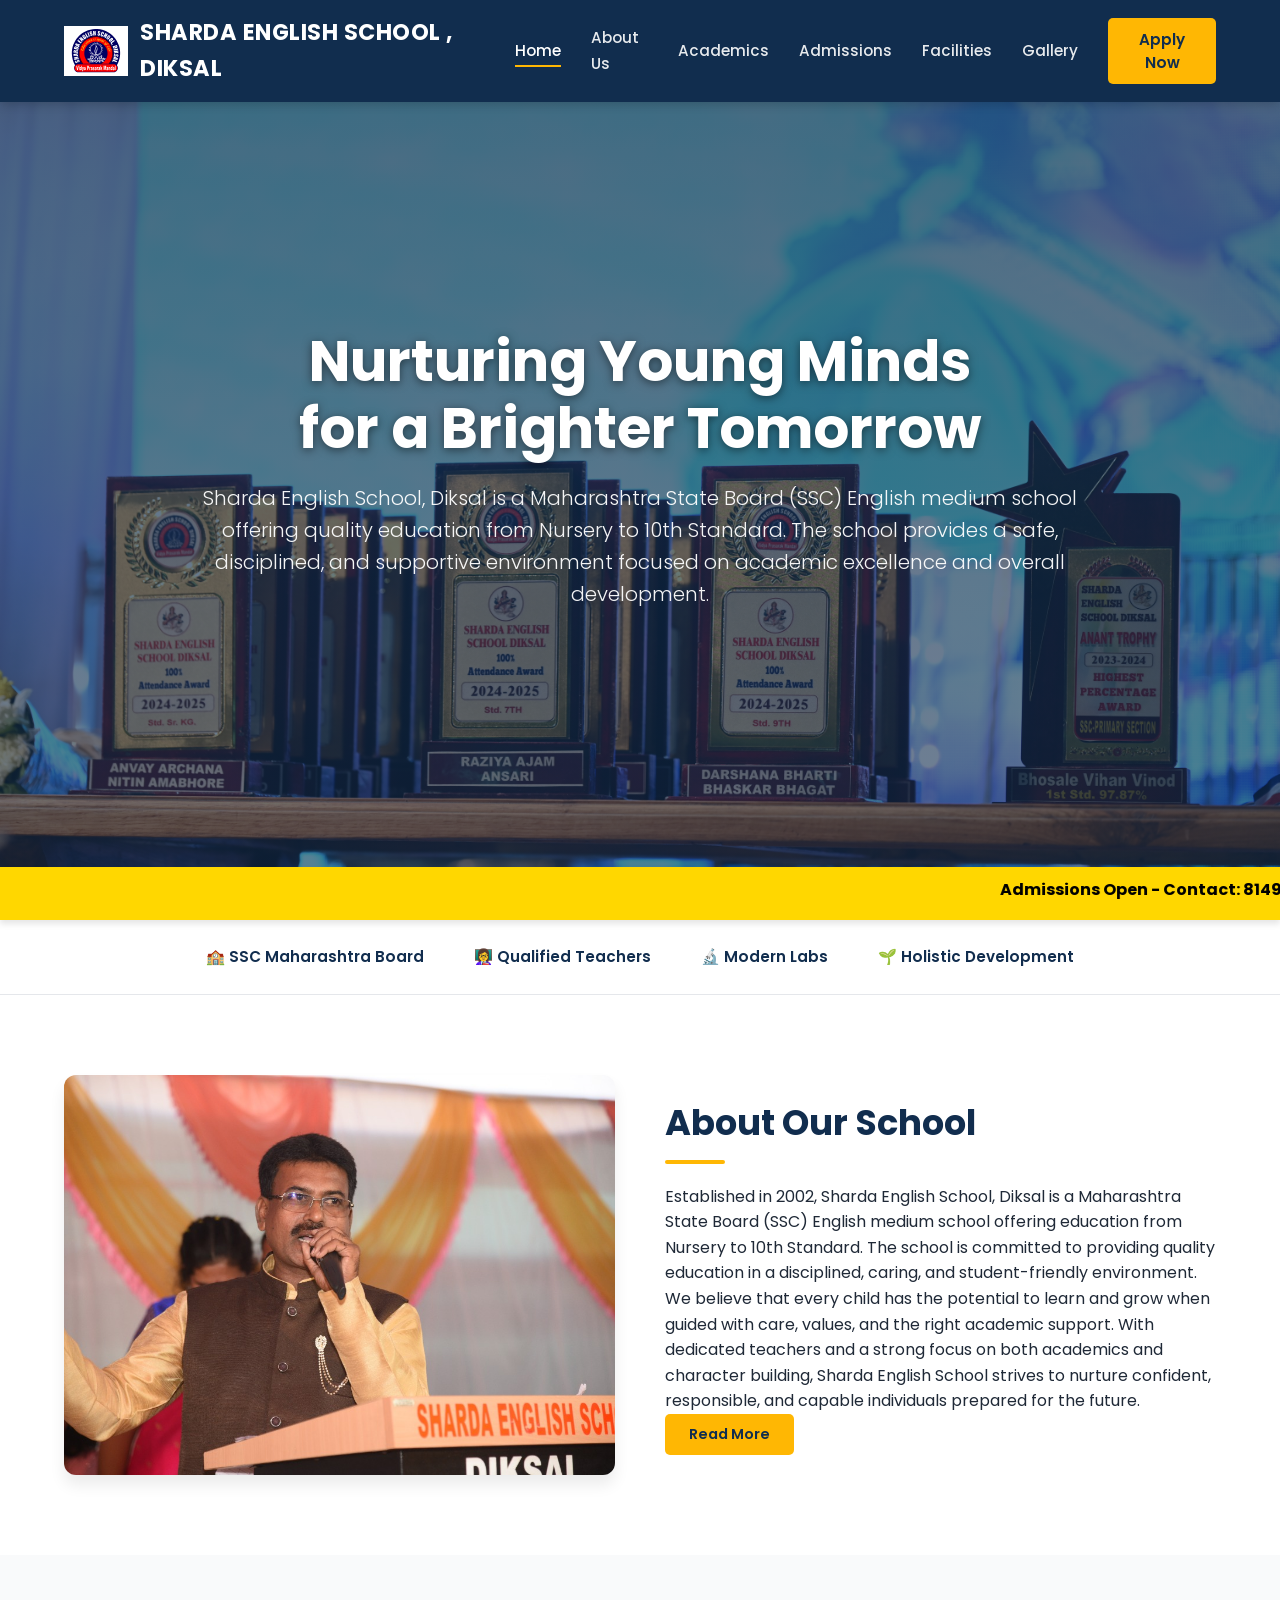
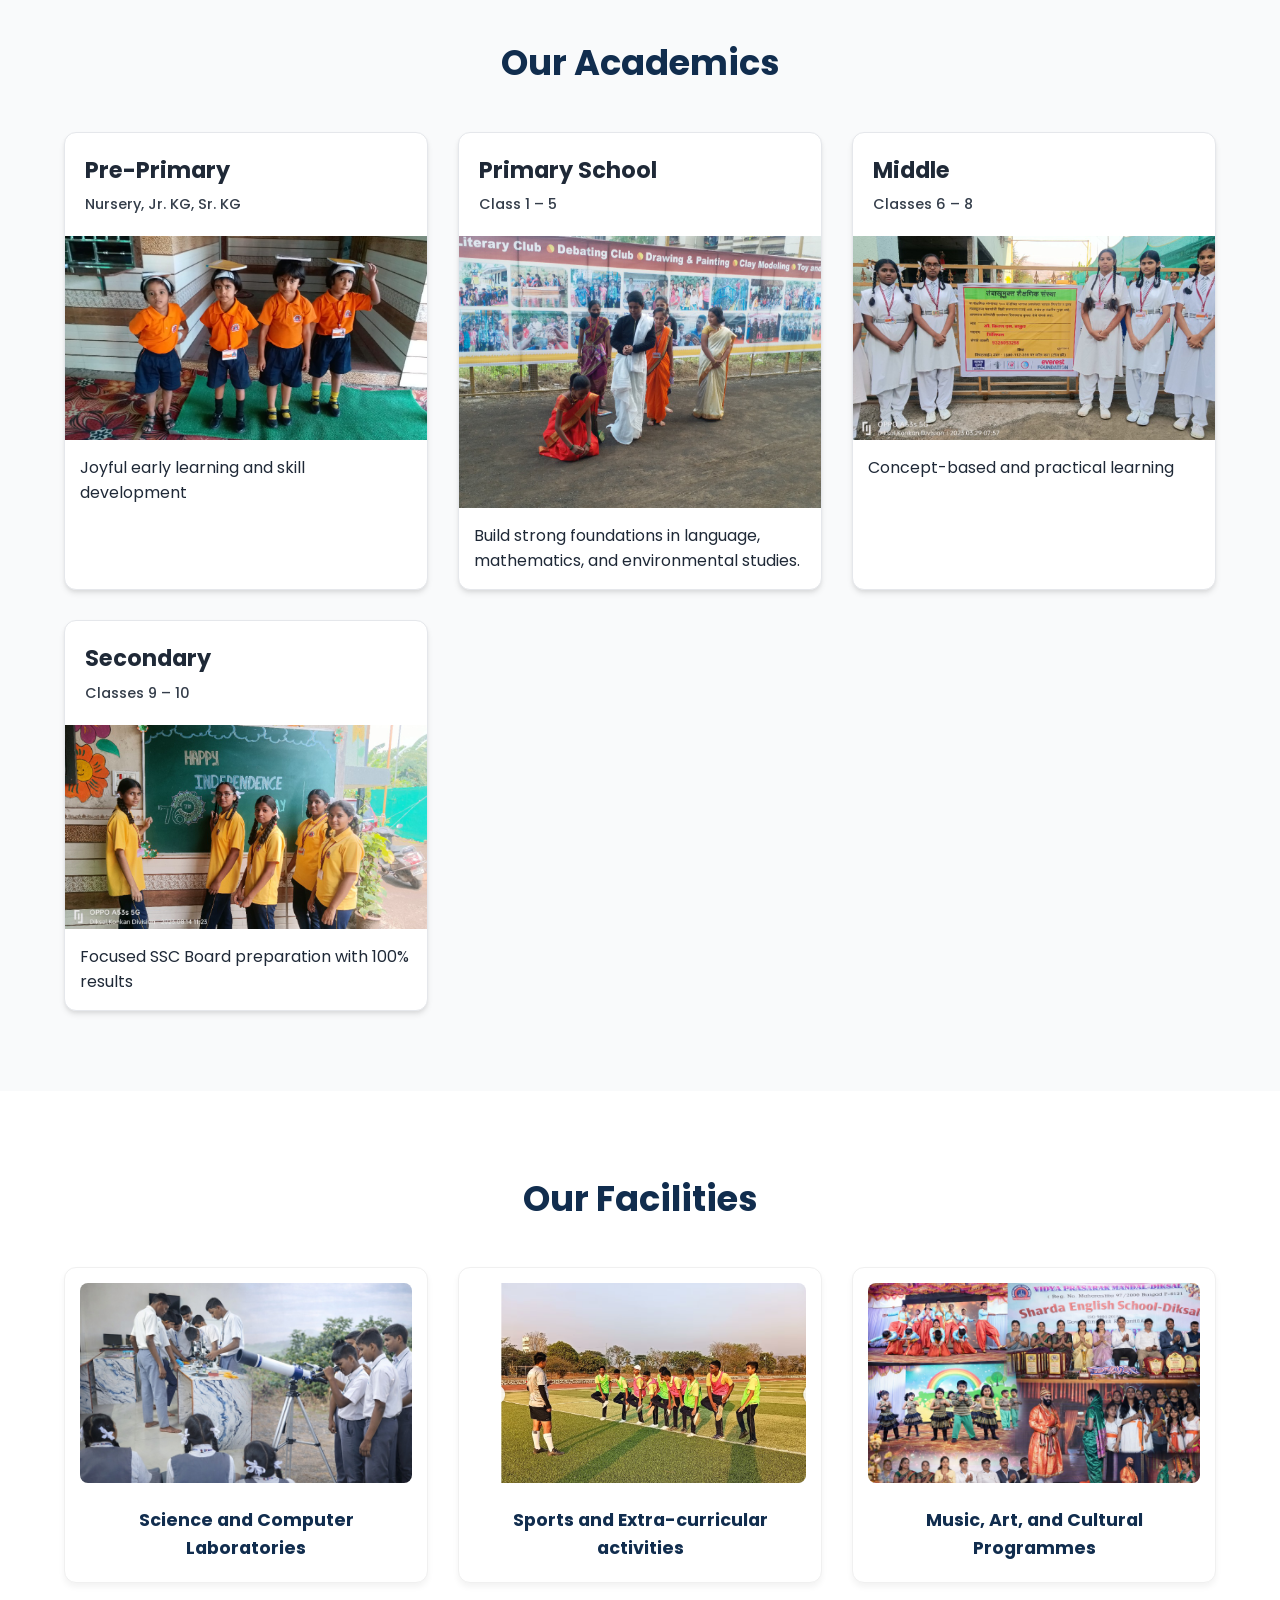
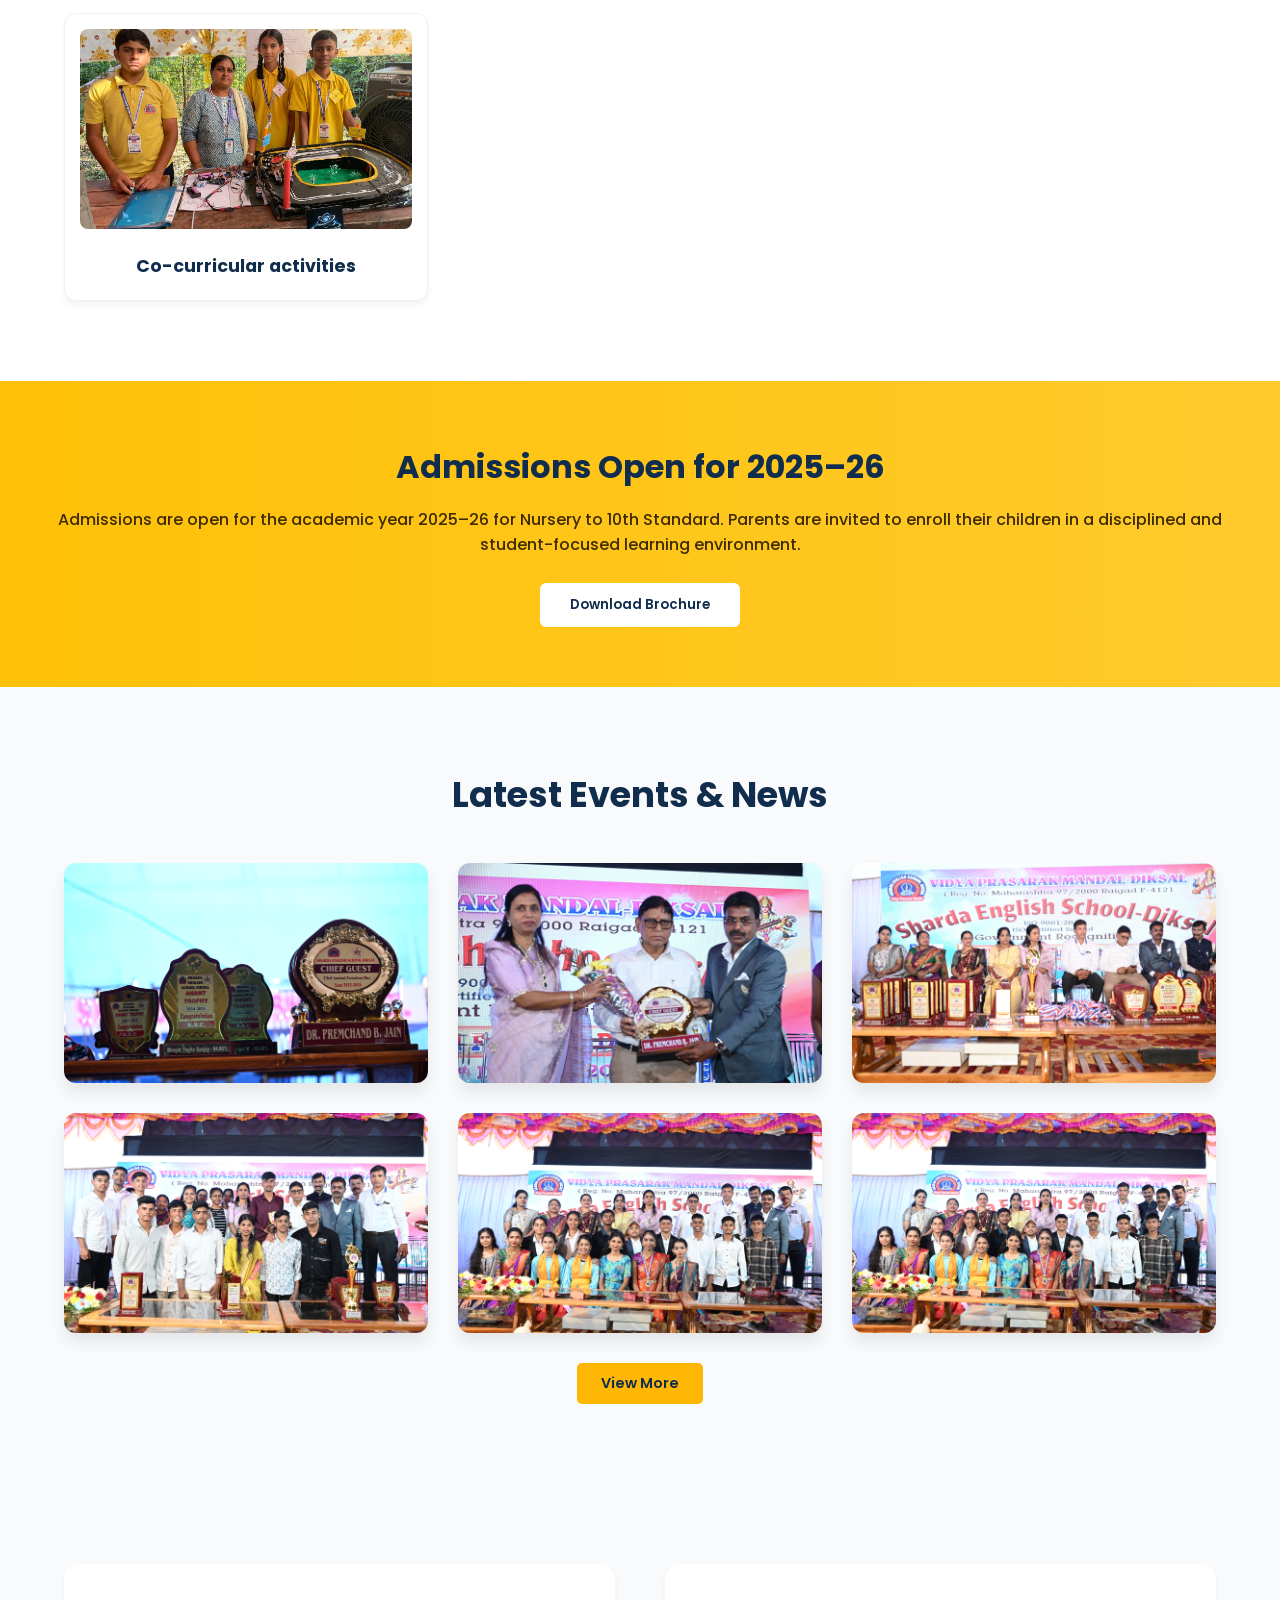
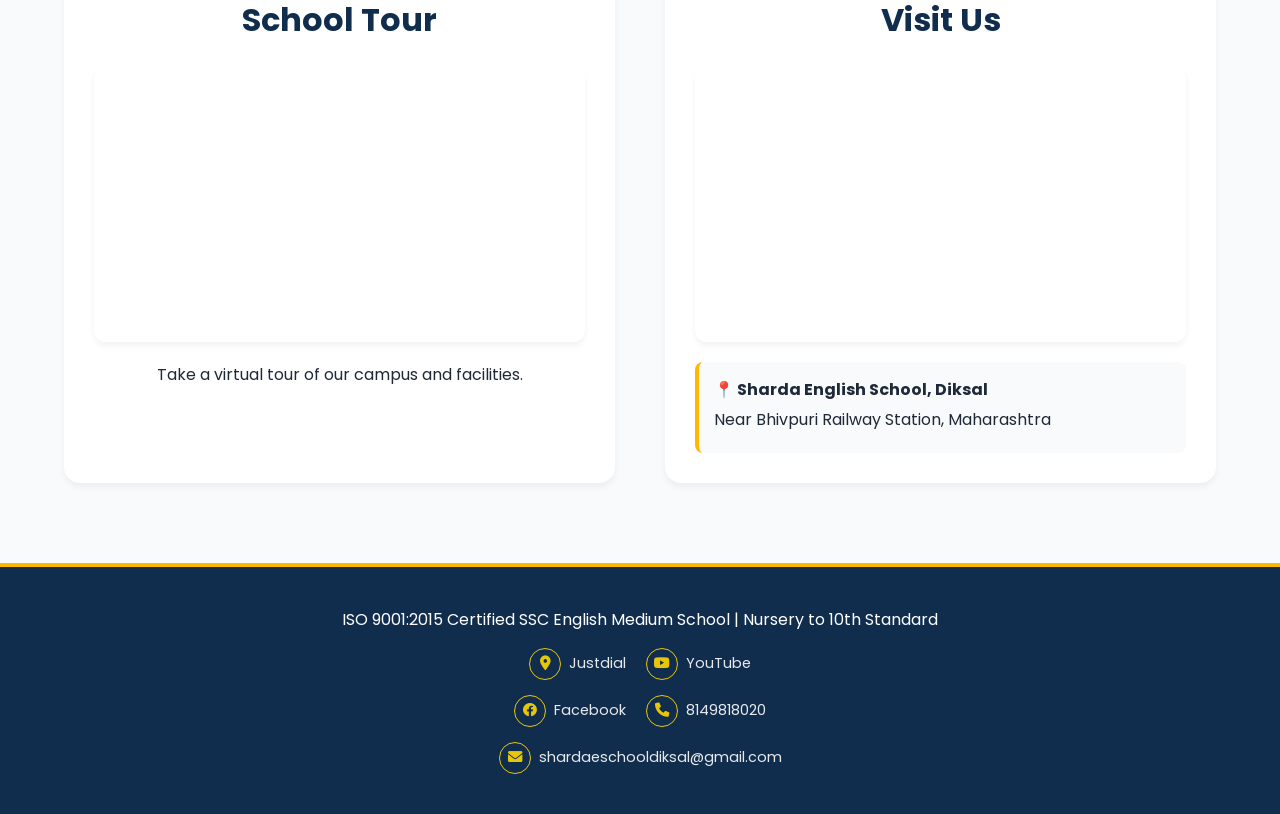
==== commit b691a2e5: "updated contacts" ====
--- a/index.html
+++ b/index.html
@@ -51,7 +51,7 @@
   </section>
 
   <div class="sticky-marquee">
-    <marquee behavior="scroll" direction="left">Admissions Open - Contact: 9403318540 / surajgthakurdiksal@gmail.com
+    <marquee behavior="scroll" direction="left">Admissions Open - Contact: 8149818020 / shardaeschooldiksal@gmail.com
     </marquee>
   </div>
 
@@ -348,10 +348,10 @@
         <div class="footer-row">
           <a href="https://www.facebook.com/suraj.thakur.444874?locale=en_GB" target="_blank"><i
               class="fab fa-facebook"></i> Facebook</a>
-          <a href="tel:9403318540"><i class="fas fa-phone"></i> 9403318540</a>
+          <a href="tel:8149818020"><i class="fas fa-phone"></i> 8149818020</a>
         </div>
         <div class="footer-row">
-          <a href="mailto:surajgthakurdiksal@gmail.com"><i class="fas fa-envelope"></i> surajgthakurdiksal@gmail.com</a>
+          <a href="mailto:shardaeschooldiksal@gmail.com"><i class="fas fa-envelope"></i> shardaeschooldiksal@gmail.com</a>
         </div>
       </div>
     </div>
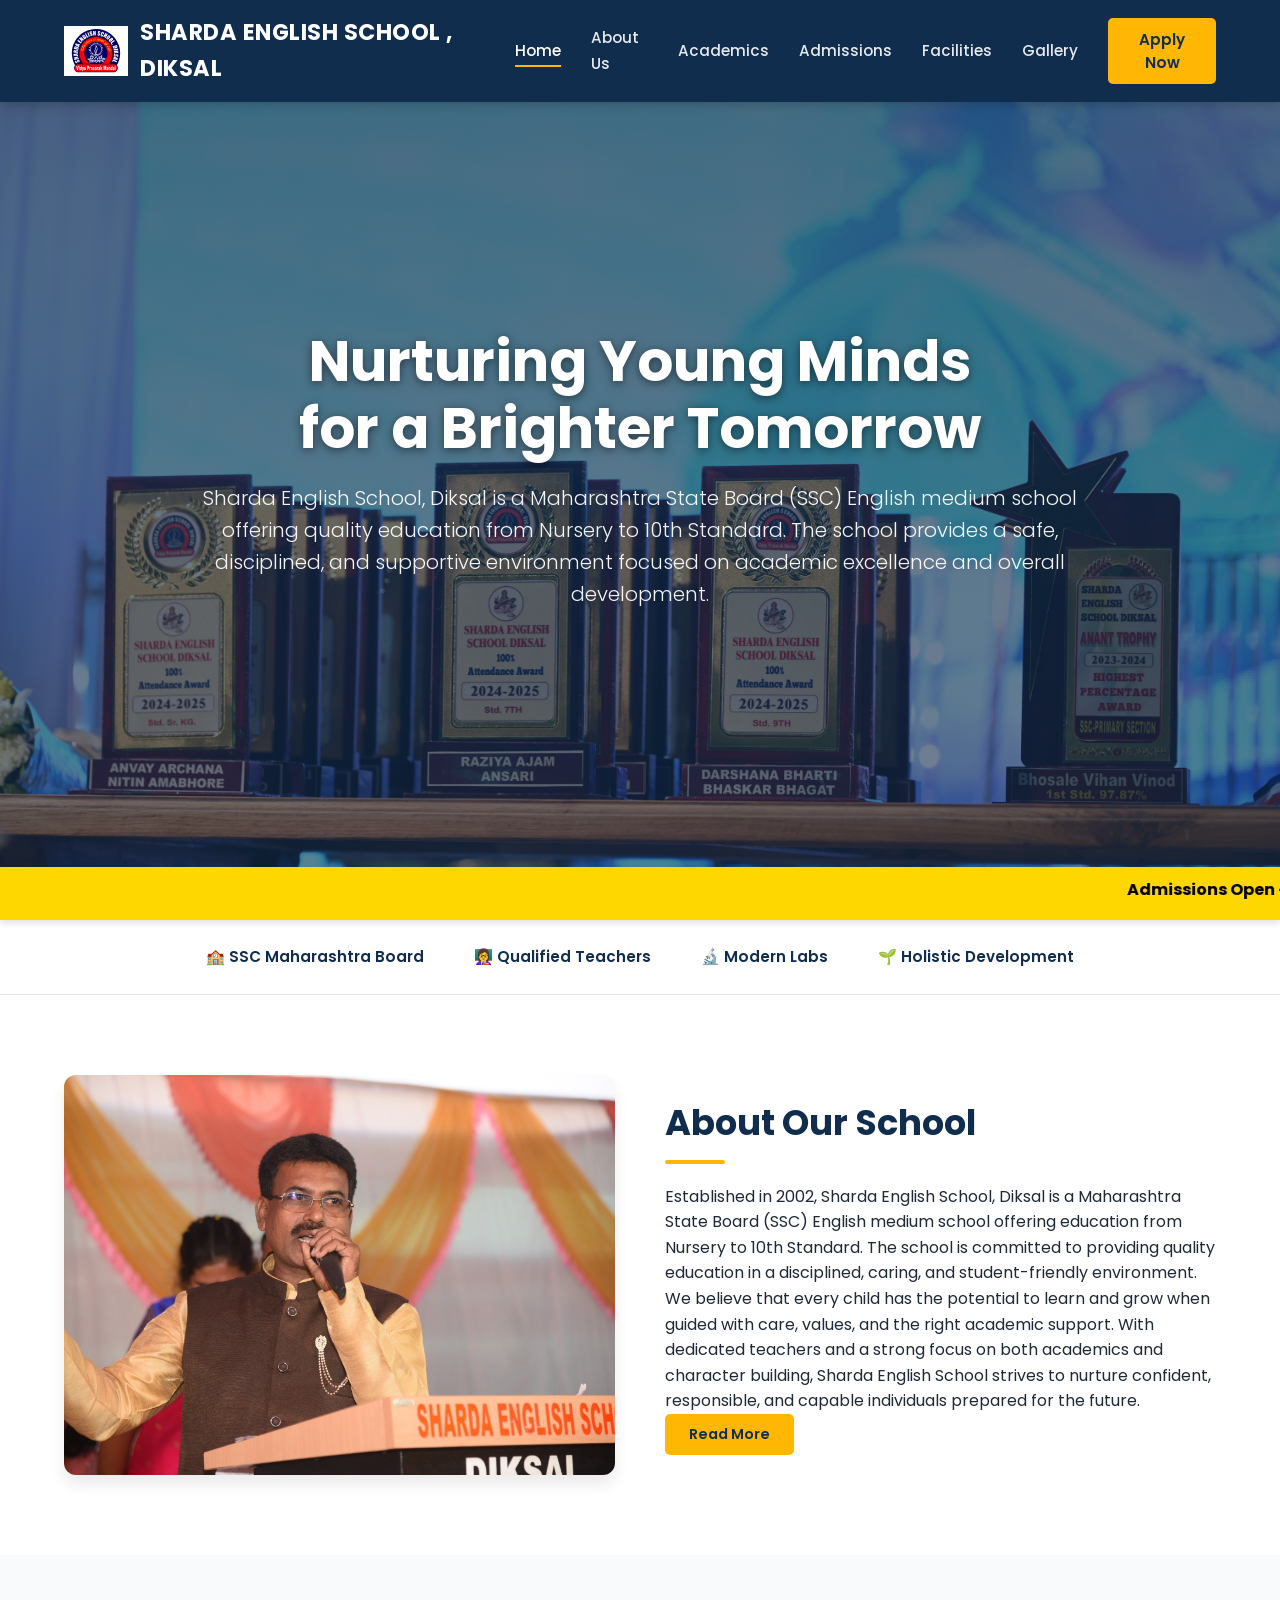
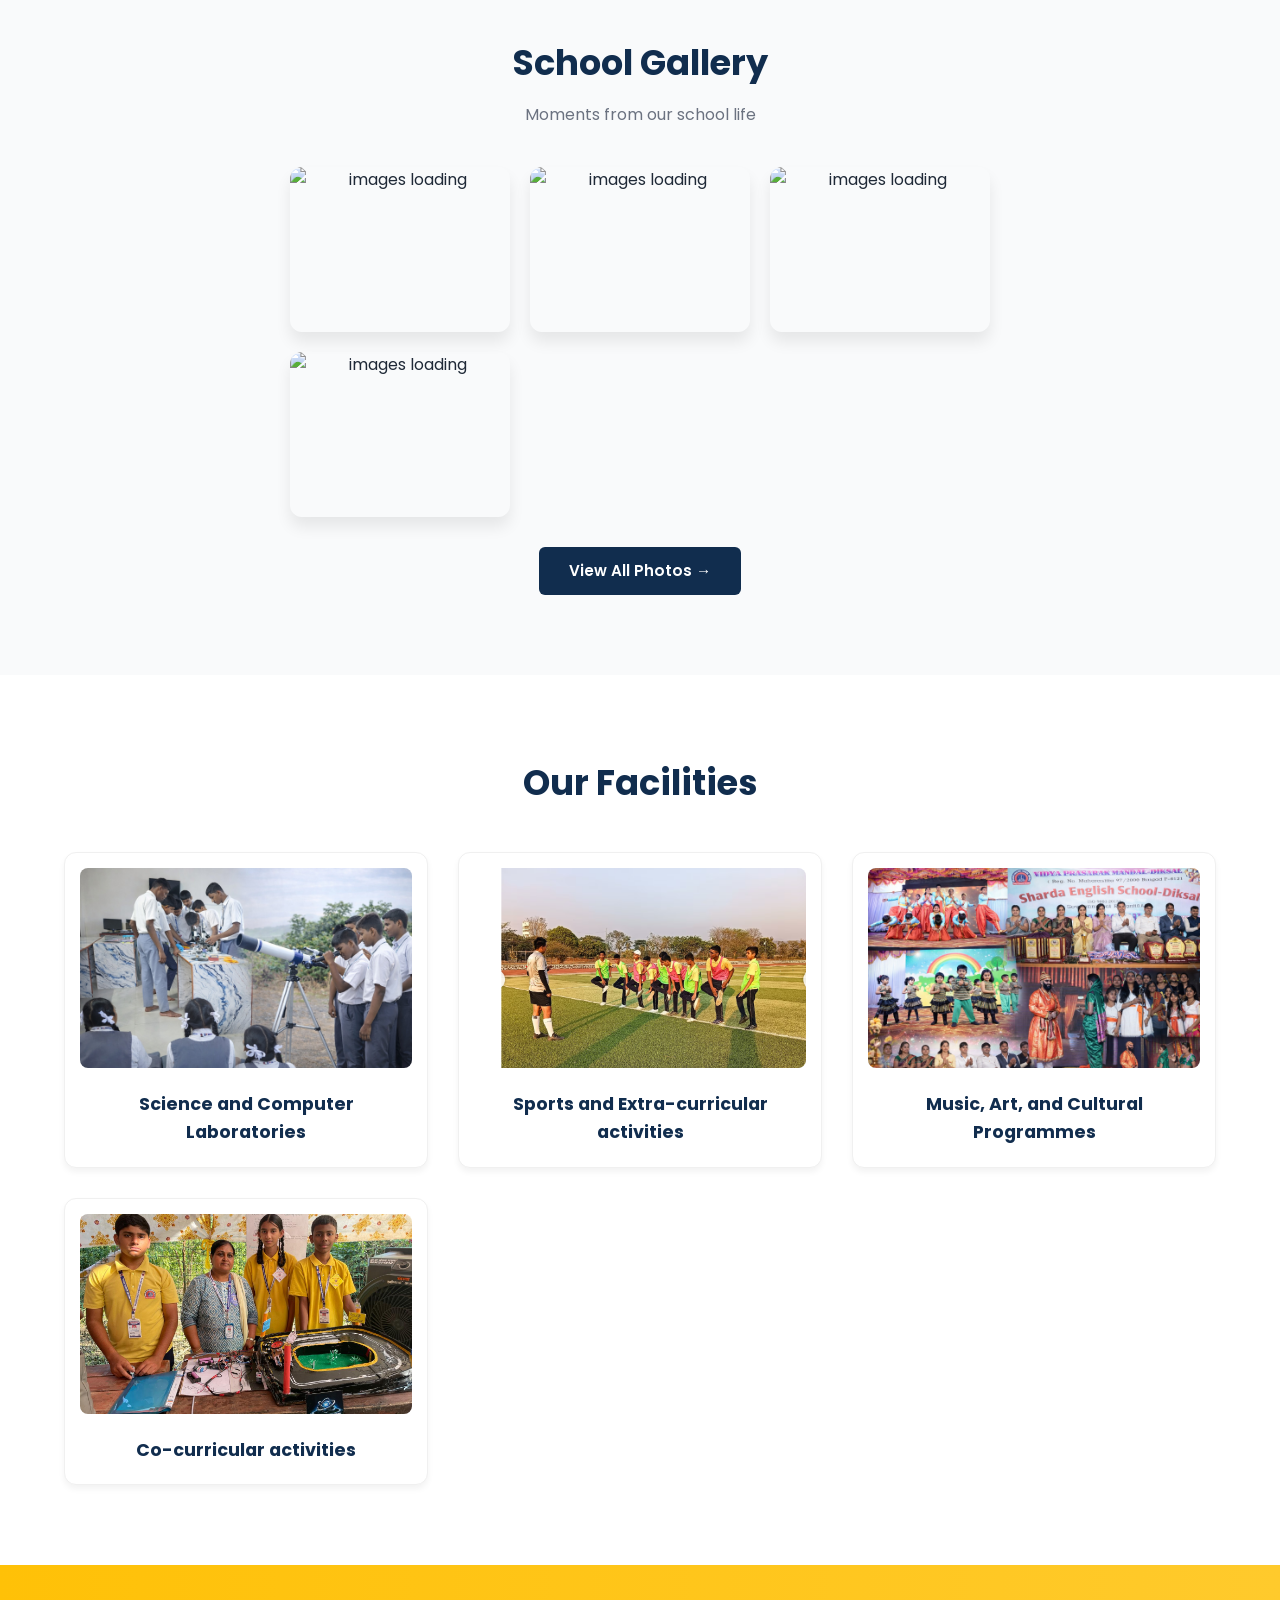
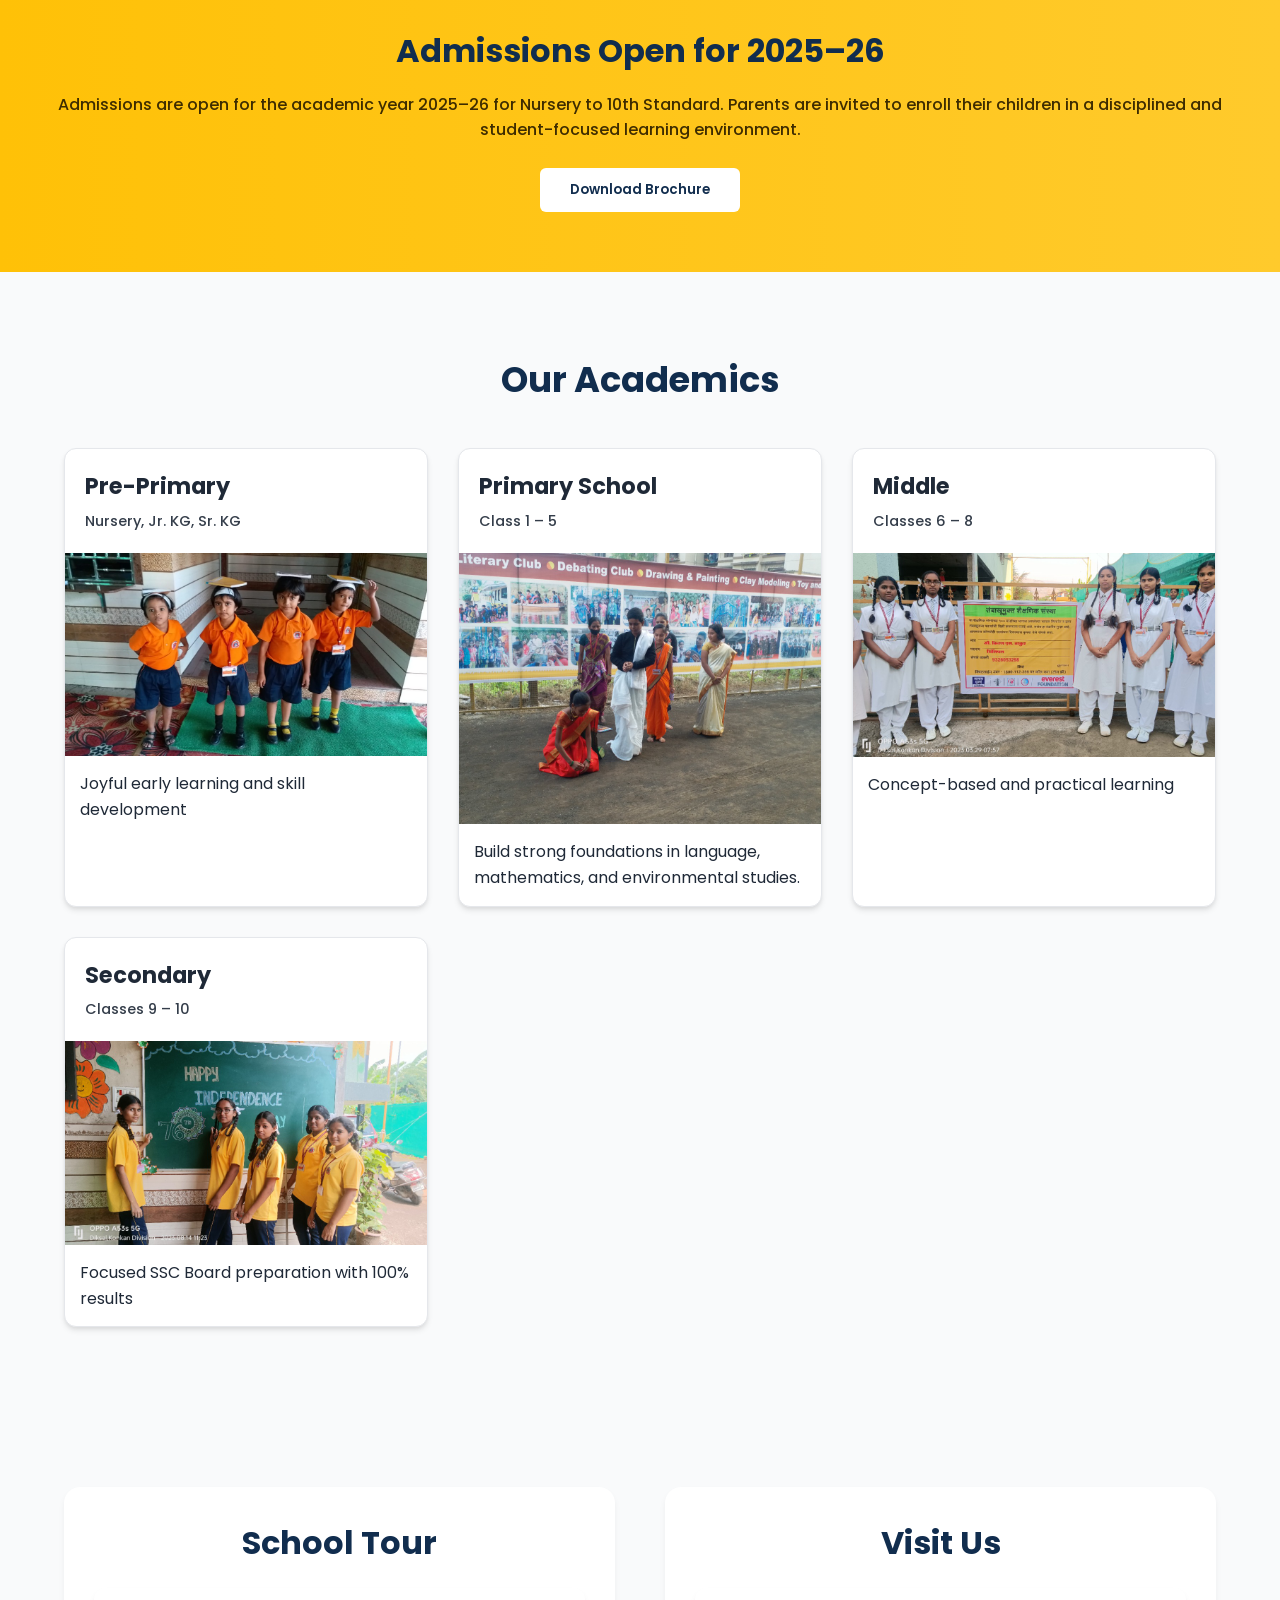
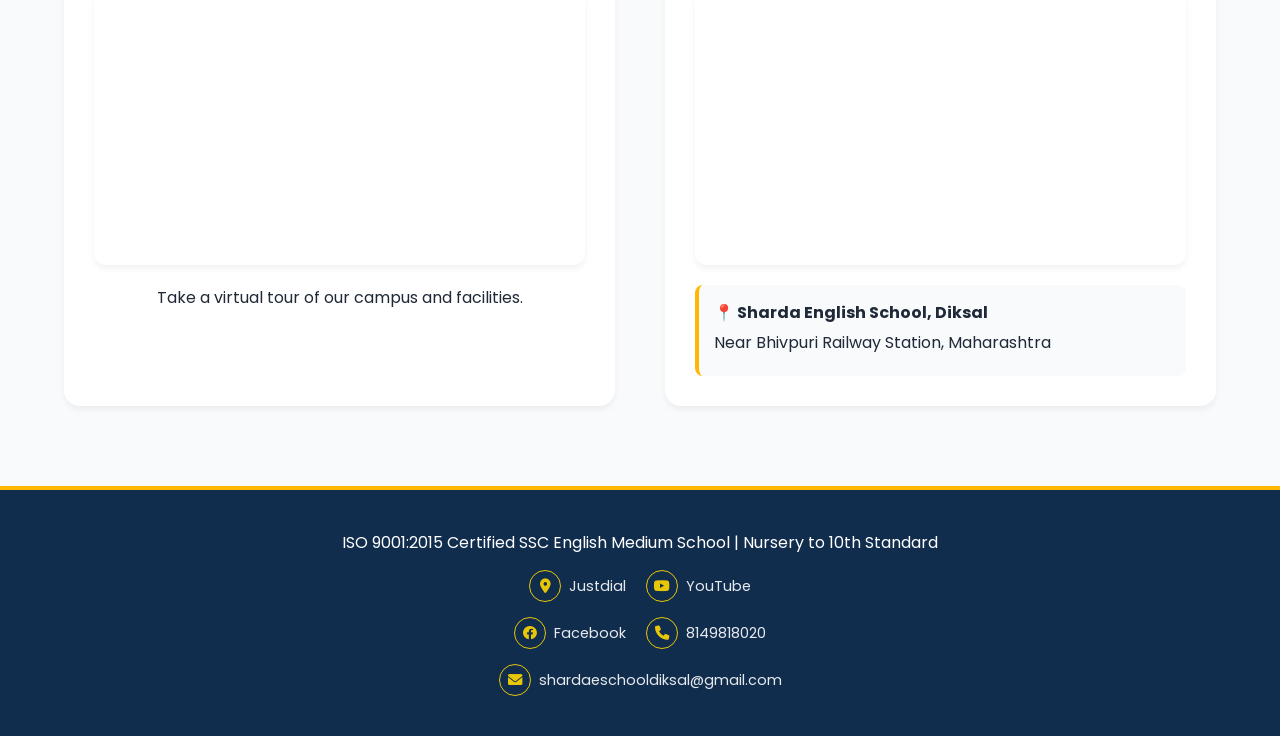
==== commit 0dd64f42: "created a gallery and gave acces to admin for uploasing photos in the gallery using google scripts, " ====
--- a/index.html
+++ b/index.html
@@ -9,7 +9,7 @@
   <link href="https://fonts.googleapis.com/css2?family=Poppins:wght@300;400;500;600;700&display=swap" rel="stylesheet">
   <link rel="stylesheet" href="https://cdnjs.cloudflare.com/ajax/libs/font-awesome/6.0.0/css/all.min.css">
   <link rel="stylesheet" href="css/main.css">
-
+  <link rel="stylesheet" href="css/gallery.css">
 
 </head>
 
@@ -43,10 +43,7 @@
         <p>Sharda English School, Diksal is a Maharashtra State Board (SSC) English medium school offering quality
           education from Nursery to 10th Standard. The school provides a safe, disciplined, and supportive environment
           focused on academic excellence and overall development.</p>
-
-
-      </div>
-
+      </div>
     </div>
   </section>
 
@@ -78,11 +75,64 @@
     </div>
   </section>
 
-  <section id="academics" class="academics">
+ 
+<!-- ===== GALLERY SECTION ===== -->
+  <section id="gallery" class="gallery-section">
+    <h2>School Gallery</h2>
+    <p class="gallery-subtext">Moments from our school life</p>
+
+    <div class="gallery-rotate-grid" id="galleryRotateGrid">
+     <div class="gallery-rotate-item"><img id="galleryImg0" src="" alt="images loading" /></div>
+      <div class="gallery-rotate-item"><img id="galleryImg1" src="" alt="images loading" /></div>
+      <div class="gallery-rotate-item"><img id="galleryImg2" src="" alt="images loading" /></div>
+        <div class="gallery-rotate-item"><img id="galleryImg3" src="" alt="images loading" /></div>  <!-- add this -->
+    </div>
+
+    <div class="gallery-cta">
+      <a href="gallery.html" class="btn-view-all">View All Photos →</a>
+    </div>
+  </section>
+  <!-- ===== END GALLERY SECTION ===== -->
+   
+
+  <section id="facilities" class="facilities">
+    <h2>Our Facilities</h2>
+    <div class="facility-grid">
+      <div class="facility-card">
+        <img src="images/science1.jpeg" alt="Science and Computer Laboratories">
+        <h3>Science and Computer Laboratories</h3>
+      </div>
+      <div class="facility-card">
+        <img src="images/sports.png" alt="Library and Reading Room">
+        <h3>Sports and Extra-curricular activities</h3>
+      </div>
+      <div class="facility-card">
+        <img src="images/music.jpeg" alt="Music, Art, and Cultural Programmes">
+        <h3>Music, Art, and Cultural Programmes</h3>
+      </div>
+      <div class="facility-card">
+        <img src="images/cocurri.jpeg" alt="Co-curricular activities">
+        <h3>Co-curricular activities</h3>
+      </div>
+    </div>
+    <div class="carousel-dots"></div>
+  </section>
+
+  <section id="admissions" class="admission-banner">
+    <h2>Admissions Open for 2025–26</h2>
+    <p>Admissions are open for the academic year 2025–26 for Nursery to 10th Standard. Parents are invited to enroll
+      their children in a disciplined and student-focused learning environment.</p>
+    <div class="banner-actions">
+      <button class="banner-btn-secondary">Download Brochure</button>
+    </div>
+  </section>
+
+  <section>
+  </section>
+
+   <section id="academics" class="academics">
     <h2>Our Academics</h2>
-
-    <!-- CARDS from academics.html -->
-    <div class="academic-grid">
+ <div class="academic-grid">
       <!-- Pre-Primary -->
       <div class="academic-card card-preprimary">
         <div class="card-header yellow-header" style="background: #f4a261;">
@@ -92,7 +142,6 @@
         <img src="images/academic-preprimary.jpg" alt="Pre-Primary" class="card-img-middle">
         <div class="card-body">
           <p>Joyful early learning and skill development</p>
-
         </div>
       </div>
       <!-- Primary -->
@@ -103,9 +152,7 @@
         </div>
         <img src="images/academic-primary.jpg" alt="Primary" class="card-img-middle">
         <div class="card-body">
-          <p>Build strong foundations in language, mathematics, and environmental studies.
-          </p>
-
+          <p>Build strong foundations in language, mathematics, and environmental studies.</p>
         </div>
       </div>
 
@@ -118,7 +165,6 @@
         <img src="images/academic-middle.jpg" alt="Middle" class="card-img-middle">
         <div class="card-body">
           <p>Concept-based and practical learning</p>
-
         </div>
       </div>
 
@@ -131,176 +177,10 @@
         <img src="images/academic-secondary.jpg" alt="Secondary" class="card-img-middle">
         <div class="card-body">
           <p>Focused SSC Board preparation with 100% results</p>
-
-        </div>
-      </div>
-    </div>
-
-    <!-- PRIMARY SECTION -->
-    <!--
-    <section class="detail">
-      <h2>Primary School (Classes 1 – 5)</h2>
-      <div class="detail-box">
-        <ul>
-          <li>English</li>
-          <li>Mathematics</li>
-          <li>EVS</li>
-          <li>Hindi</li>
-          <li>Computer Science</li>
-          <li>Art & Craft</li>
-        </ul>
-        <img src="images/primary-students.jpg" alt="Primary School">
-      </div>
-    </section>
-    -->
-
-    <!-- SECONDARY SECTION -->
-    <!--
-    <section class="detail">
-      <h2>Secondary School (Classes 9 – 10)</h2>
-      <div class="detail-box">
-        <ul>
-          <li>English</li>
-          <li>Mathematics</li>
-          <li>Science</li>
-          <li>Social Science</li>
-          <li>Information Technology</li>
-        </ul>
-        <img src="images/secondary-students.jpg" alt="Secondary School">
-      </div>
-    </section>
-    -->
-  </section>
-
-  <section id="facilities" class="facilities">
-    <h2>Our Facilities</h2>
-    <div class="facility-grid">
-      <!-- Science Lab -->
-      <div class="facility-card">
-        <img src="images/science1.jpeg" alt="Science and Computer Laboratories">
-        <h3>Science and Computer Laboratories</h3>
-      </div>
-
-
-
-      <!-- Library -->
-      <div class="facility-card">
-        <img src="images/sports.png" alt="Library and Reading Room">
-        <h3>Sports and Extra-curricular activities</h3>
-      </div>
-
-      <!-- Music & Art -->
-      <div class="facility-card">
-        <img src="images/music.jpeg" alt="Music, Art, and Cultural Programmes">
-        <h3>Music, Art, and Cultural Programmes</h3>
-      </div>
-
-
-
-      <!-- Co-curricular -->
-      <div class="facility-card">
-        <img src="images/cocurri.jpeg" alt="Co-curricular activities">
-        <h3>Co-curricular activities</h3>
-      </div>
-    </div>
-    <div class="carousel-dots"></div>
-  </section>
-
-  <section id="admissions" class="admission-banner">
-    <h2>Admissions Open for 2025–26</h2>
-    <p>Admissions are open for the academic year 2025–26 for Nursery to 10th Standard. Parents are invited to enroll
-      their children in a disciplined and student-focused learning environment.</p>
-    <div class="banner-actions">
-      <!-- <button class="banner-btn-primary">Apply Online</button> -->
-      <button class="banner-btn-secondary">Download Brochure</button>
-    </div>
-  </section>
-
-  <section>
-    <!--
-    <div class="section-title">Admission Process</div>
-    <div class="section-sub">Follow these simple steps to enroll your child</div>
-
-    <div class="process">
-      <div class="step">
-        <div class="step-circle">1</div>
-        <h4>Fill Application</h4>
-      </div>
-      <div class="step active">
-        <div class="step-circle">2</div>
-        <h4>Submit Documents</h4>
-      </div>
-      <div class="step">
-        <div class="step-circle">3</div>
-        <h4>Interaction</h4>
-      </div>
-      <div class="step">
-        <div class="step-circle">4</div>
-        <h4>Assessment</h4>
-      </div>
-      <div class="step">
-        <div class="step-circle">5</div>
-        <h4>Confirmation</h4>
-      </div>
-    </div>
-
-    <button class="faq-btn">Read FAQs</button>
-  </section>
-  -->
-
-    <!--
-  <section>
-    <div class="section-title">Admission Criteria</div>
-
-    <div class="criteria">
-      <div>
-        <h4>Age Criteria</h4>
-        <ul>
-          <li>Class 1: 6+ years</li>
-          <li>Class 6: 11+ years</li>
-          <li>Class 9: 14+ years</li>
-        </ul>
-      </div>
-
-      <div>
-        <h4>Required Documents</h4>
-        <ul>
-          <li>Birth Certificate</li>
-          <li>Aadhaar Card</li>
-          <li>Previous Report Card</li>
-        </ul>
-      </div>
-
-      <div>
-        <h4>Entrance Test (6–10)</h4>
-        <ul>
-          <li>English & Mathematics</li>
-          <li>Science basics</li>
-        </ul>
-      </div>
-
-      <div class="criteria-actions">
-        <button class="btn-white">Apply Now</button>
-        <button class="btn-blue">Contact Us</button>
-      </div>
-    </div>
-  </section>
-  -->
-  </section>
-
-  <section class="events">
-    <h2>Latest Events & News</h2>
-    <div class="event-grid">
-      <img src="images/event-1.jpg" alt="Event 1">
-      <img src="images/event-2.jpg" alt="Event 2">
-      <img src="images/event-3.jpg" alt="Event 3">
-      <img src="images/event-4.jpg" alt="Event 4">
-      <img src="images/event-5.jpg" alt="Event 5">
-      <img src="images/event-6.jpg" alt="Event 6">
-    </div>
-    <button class="primary-btn small">View More</button>
-  </section>
-
+        </div>
+      </div>
+    </div>
+  </section>
   <!-- SCHOOL TOUR & LOCATION -->
   <section class="location-video-section">
     <div class="lv-container">
@@ -309,7 +189,7 @@
       <div class="lv-box video-box">
         <h2>School Tour</h2>
         <div class="video-wrapper">
-          <iframe src="https://www.youtube.com/embed/s60fXY-b-xI" title="School Tour Video" frameborder="0"
+          <iframe src="https://www.youtube.com/embed/gWo0y3_UTF0" title="School Tour Video" frameborder="0"
             allow="accelerometer; autoplay; clipboard-write; encrypted-media; gyroscope; picture-in-picture"
             allowfullscreen>
           </iframe>
@@ -358,6 +238,52 @@
   </footer>
 
   <script src="js/main.js"></script>
+
+  <!-- ===== GALLERY SCRIPT ===== -->
+  <script>
+    // ---- REPLACE this URL with your Apps Script deployment URL ----
+    var APPS_SCRIPT_URL = 'https://script.google.com/macros/s/AKfycbzHdYYvo2jCJHDCysdph0vhKefbxETtbVO83E-XcRLBfmcbdny_gO_YVpz5uTKeHpNQ/exec';
+
+    function getDriveImageUrl(id) {
+      return 'https://drive.google.com/thumbnail?id=' + id + '&sz=w600';
+    }
+
+    fetch(APPS_SCRIPT_URL)
+      .then(function(res) { return res.json(); })
+      .then(function(images) {
+        var pool = images.slice(0, 15); // use latest 15
+        if (pool.length === 0) return;
+
+        var groupIndex = 0;
+        var groupSize = 4;
+
+        function showGroup() {
+          for (var i = 0; i < groupSize; i++) {
+            var imgEl = document.getElementById('galleryImg' + i);
+            if (!imgEl) continue;
+            var poolImg = pool[(groupIndex * groupSize + i) % pool.length];
+            if (poolImg) {
+              imgEl.style.opacity = '0';
+              (function(el, src) {
+                setTimeout(function() {
+                  el.src = src;
+                  el.style.opacity = '1';
+                }, 200);
+              })(imgEl, getDriveImageUrl(poolImg.id));
+            }
+          }
+          groupIndex = (groupIndex + 1) % Math.ceil(pool.length / groupSize);
+        }
+
+        showGroup();
+        setInterval(showGroup, 3000);
+      })
+      .catch(function() {
+        console.log('Gallery could not load.');
+      });
+  </script>
+  <!-- ===== END GALLERY SCRIPT ===== -->
+
 </body>
 
 </html>
--- a/css/main.css
+++ b/css/main.css
@@ -1314,4 +1314,239 @@
     font-size: 0.9rem;
     padding: 8px 0;
   }
+}
+
+
+/* =========================================
+   GALLERY SECTION (Homepage)
+   ========================================= */
+.gallery-section {
+  padding: 80px 0;
+  background: var(--bg-light);
+  text-align: center;
+}
+
+.gallery-section h2 {
+  color: var(--primary);
+  font-size: 2.2rem;
+  font-weight: 700;
+  margin-bottom: 10px;
+}
+
+.gallery-subtext {
+  color: var(--text-light);
+  font-size: 1rem;
+  margin-bottom: 40px;
+}
+
+.gallery-rotate-grid {
+  width: var(--container-width);
+  max-width: 700px;
+  margin: 0 auto 30px;
+  display: grid;
+  grid-template-columns: repeat(2, 1fr);
+  gap: 10px;
+}@media (min-width: 600px) {
+  .gallery-rotate-grid {
+    grid-template-columns: repeat(3, 1fr);
+    gap: 20px;
+  }
+}
+
+.gallery-rotate-item img {
+  width: 100%;
+  aspect-ratio: 4/3;
+  object-fit: cover;
+  border-radius: 12px;
+  display: block;
+  box-shadow: var(--shadow-md);
+  opacity: 1;
+  transition: opacity 0.4s ease;
+}
+
+.gallery-cta {
+  margin-top: 10px;
+}
+
+.btn-view-all {
+  display: inline-block;
+  padding: 12px 30px;
+  background: var(--primary);
+  color: var(--white);
+  border-radius: 6px;
+  text-decoration: none;
+  font-weight: 600;
+  font-size: 0.95rem;
+  transition: background 0.3s, transform 0.2s;
+}
+
+.btn-view-all:hover {
+  background: var(--secondary);
+  transform: translateY(-2px);
+}
+
+/* =========================================
+   GALLERY PAGE (gallery.html)
+   ========================================= */
+.gallery-page {
+  max-width: 960px;
+  margin: 0 auto;
+  padding: 80px 16px 60px;
+}
+
+.gallery-page-header {
+  text-align: center;
+  margin-bottom: 36px;
+}
+
+.gallery-page-header h1 {
+  font-size: 2.2rem;
+  color: var(--primary);
+  font-weight: 700;
+}
+
+.gallery-page-header h1::after {
+  content: '';
+  display: block;
+  width: 60px;
+  height: 4px;
+  background: var(--accent);
+  margin: 10px auto 0;
+  border-radius: 2px;
+}
+
+.gallery-page-header p {
+  color: var(--text-light);
+  margin-top: 10px;
+  font-size: 1rem;
+}
+
+.gallery-grid {
+  display: grid;
+  grid-template-columns: repeat(2, 1fr);
+  gap: 12px;
+}
+
+.gallery-grid-item img {
+  width: 100%;
+  aspect-ratio: 1;
+  object-fit: cover;
+  border-radius: 10px;
+  display: block;
+  cursor: pointer;
+  transition: opacity 0.2s, transform 0.2s;
+  box-shadow: var(--shadow-sm);
+}
+
+.gallery-grid-item img:hover {
+  opacity: 0.88;
+  transform: scale(1.01);
+}
+
+.gallery-page-loading {
+  grid-column: 1 / -1;
+  text-align: center;
+  padding: 60px 20px;
+  color: var(--text-light);
+  font-size: 1rem;
+}
+
+/* Lightbox */
+.lightbox {
+  display: none;
+  position: fixed;
+  inset: 0;
+  background: rgba(0, 0, 0, 0.92);
+  z-index: 9999;
+  align-items: center;
+  justify-content: center;
+}
+
+.lightbox.active {
+  display: flex;
+}
+
+.lightbox-img {
+  max-width: 92vw;
+  max-height: 85vh;
+  border-radius: 8px;
+  object-fit: contain;
+}
+
+.lightbox-close {
+  position: absolute;
+  top: 16px;
+  right: 20px;
+  background: none;
+  border: none;
+  color: var(--white);
+  font-size: 28px;
+  cursor: pointer;
+  line-height: 1;
+}
+
+.lightbox-prev,
+.lightbox-next {
+  position: absolute;
+  top: 50%;
+  transform: translateY(-50%);
+  background: rgba(255, 255, 255, 0.15);
+  border: none;
+  color: var(--white);
+  font-size: 40px;
+  padding: 8px 16px;
+  cursor: pointer;
+  border-radius: 6px;
+  transition: background 0.2s;
+}
+
+.lightbox-prev:hover,
+.lightbox-next:hover {
+  background: rgba(255, 255, 255, 0.28);
+}
+
+.lightbox-prev {
+  left: 10px;
+}
+
+.lightbox-next {
+  right: 10px;
+}
+
+/* Back button for gallery.html navbar */
+.back-btn {
+  color: rgba(255, 255, 255, 0.9);
+  text-decoration: none;
+  font-size: 0.95rem;
+  font-weight: 500;
+  border: 1px solid rgba(255, 255, 255, 0.4);
+  padding: 7px 16px;
+  border-radius: 5px;
+  transition: all 0.3s;
+}
+
+.back-btn:hover {
+  background: rgba(255, 255, 255, 0.1);
+  color: var(--white);
+}
+
+/* Gallery Responsive */
+@media (min-width: 600px) {
+  .gallery-grid {
+    grid-template-columns: repeat(3, 1fr);
+  }
+}
+
+@media (max-width: 700px) {
+  .gallery-rotate-grid {
+    gap: 10px;
+  }
+
+  .gallery-rotate-item img {
+    border-radius: 8px;
+  }
+
+  .gallery-section h2 {
+    font-size: 1.8rem;
+  }
 }
